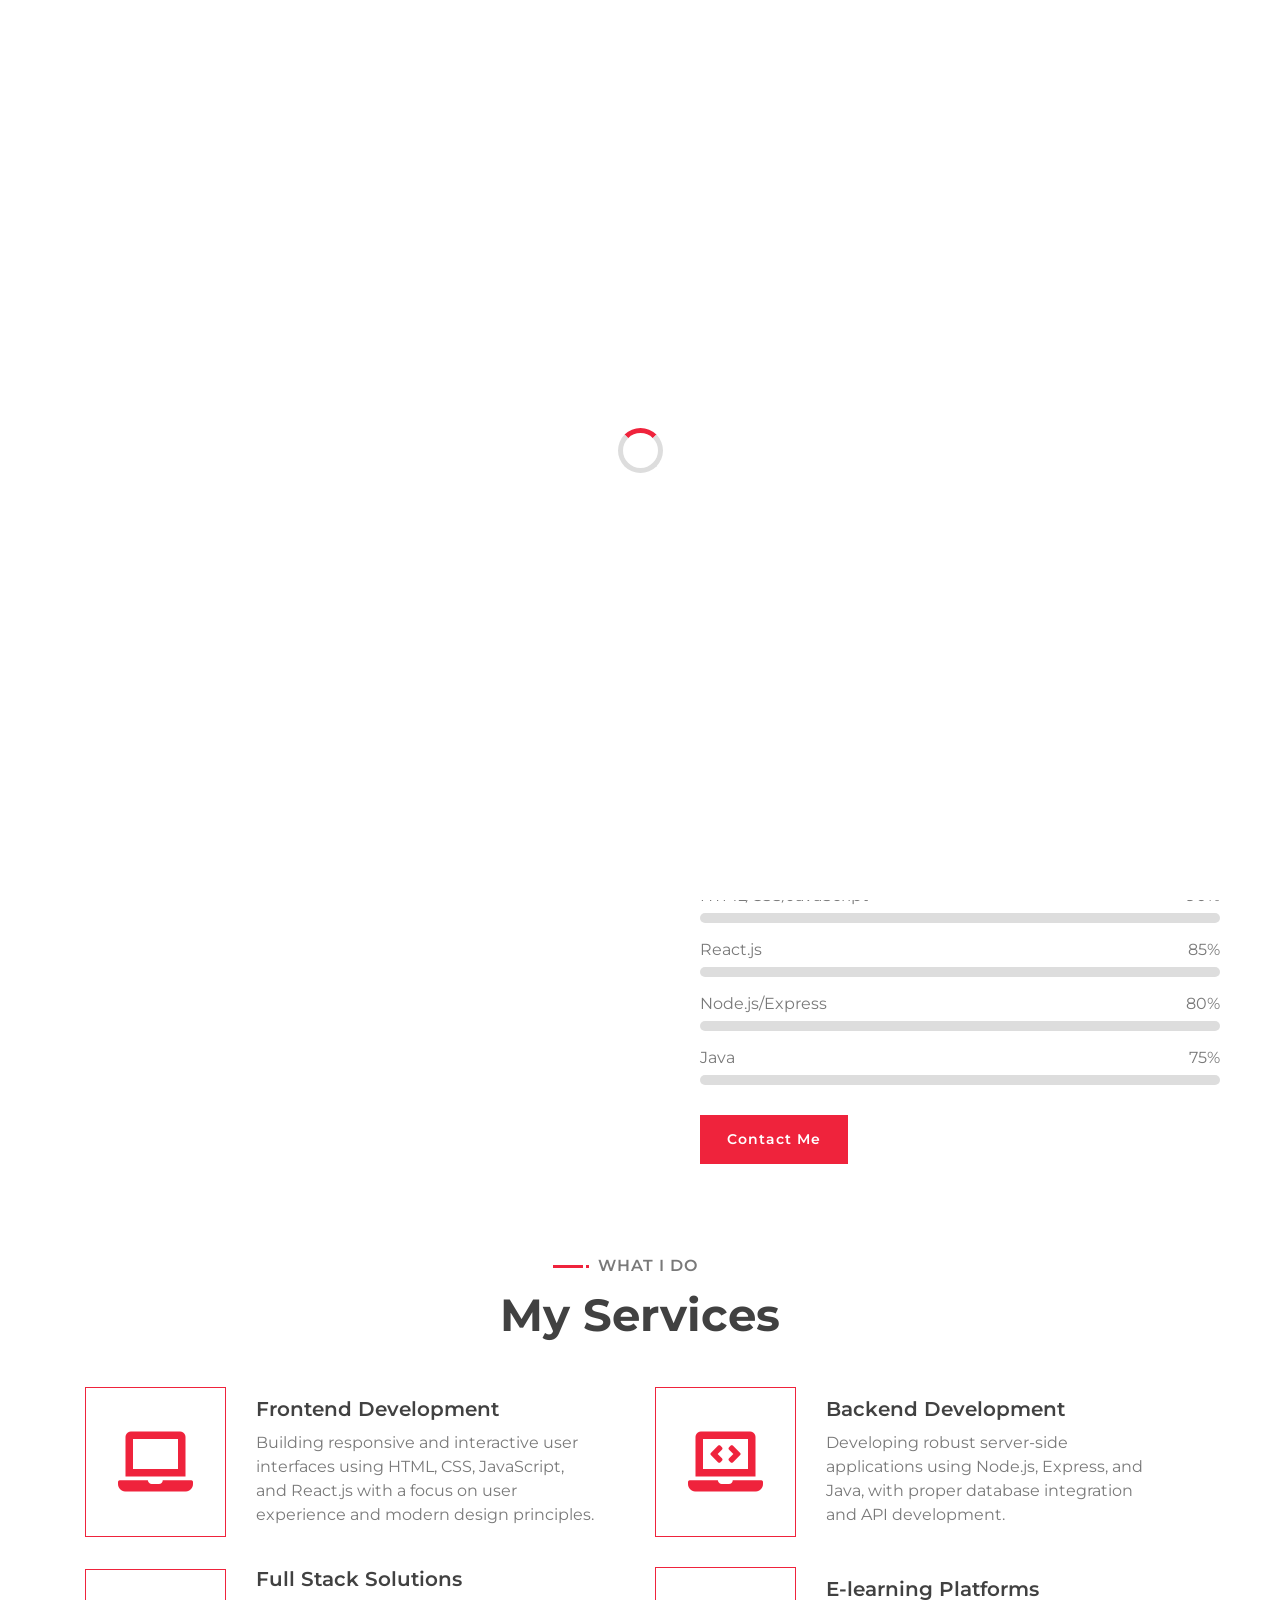
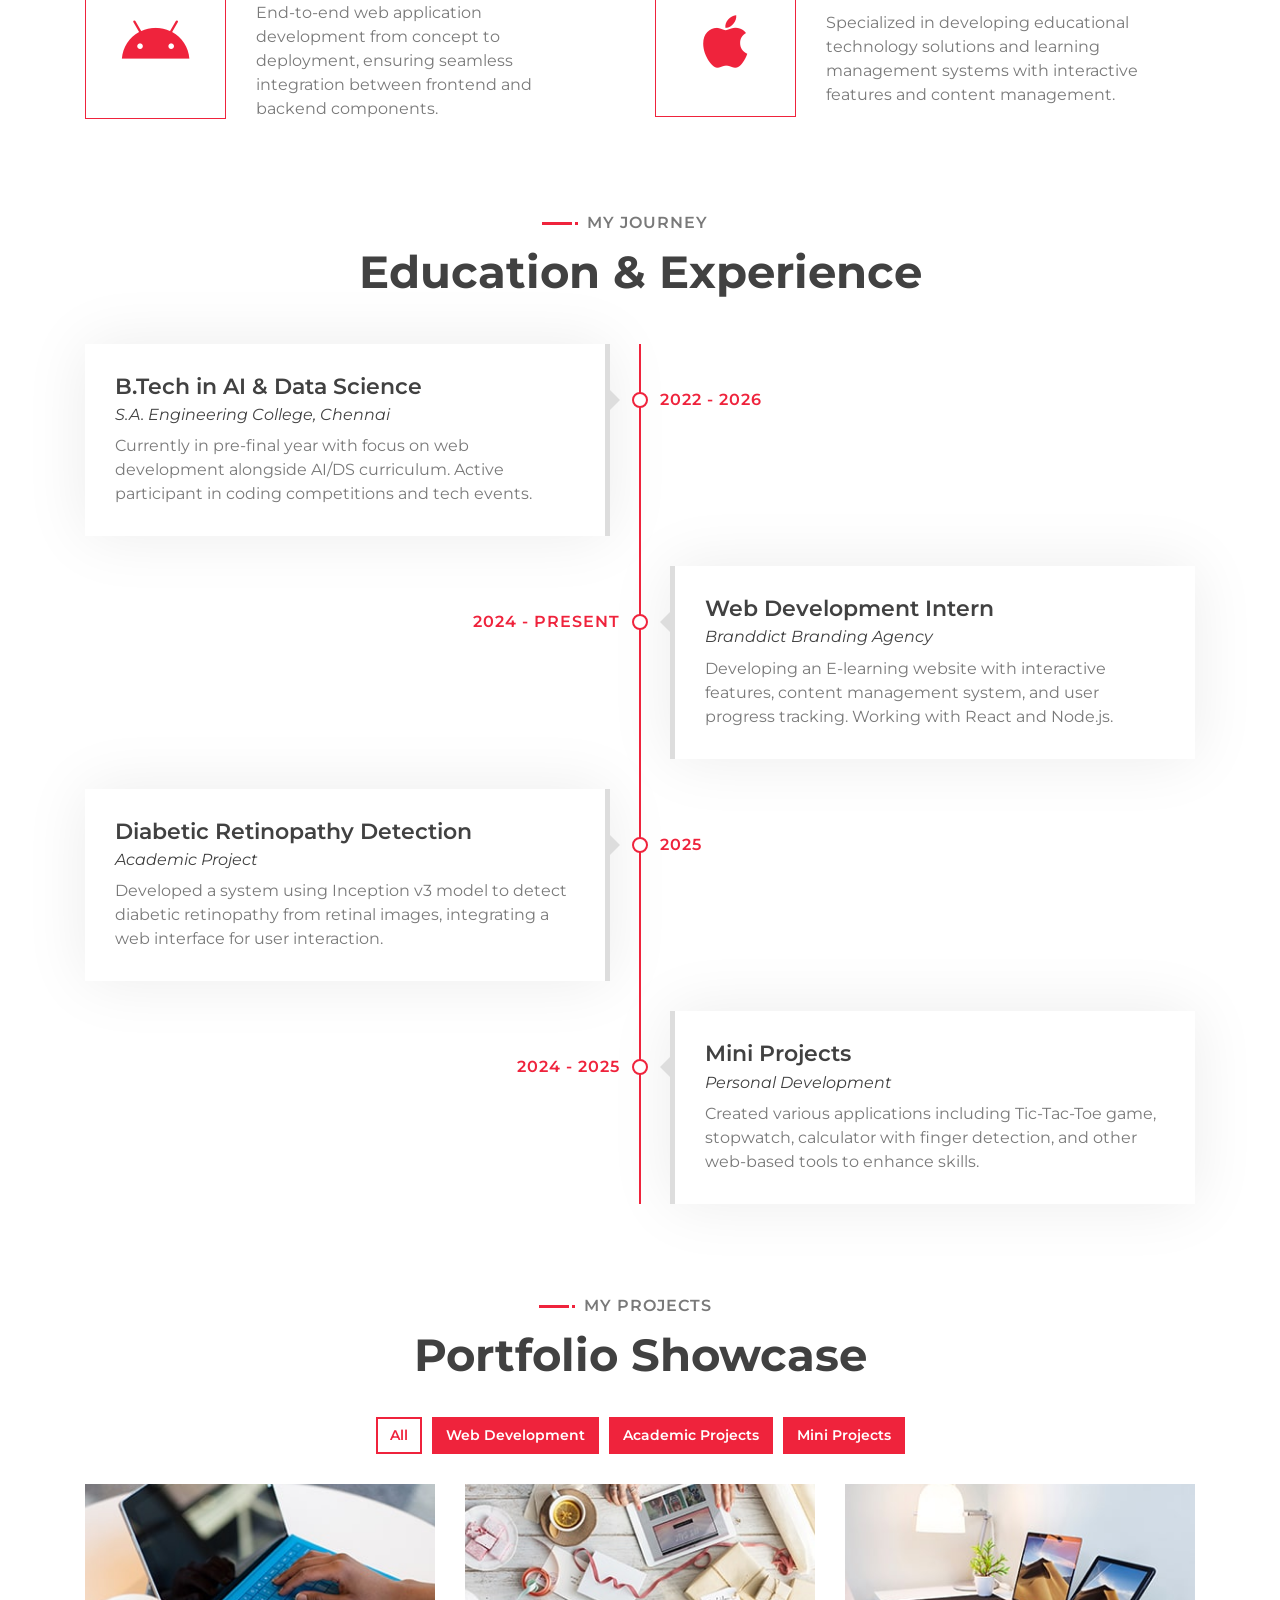
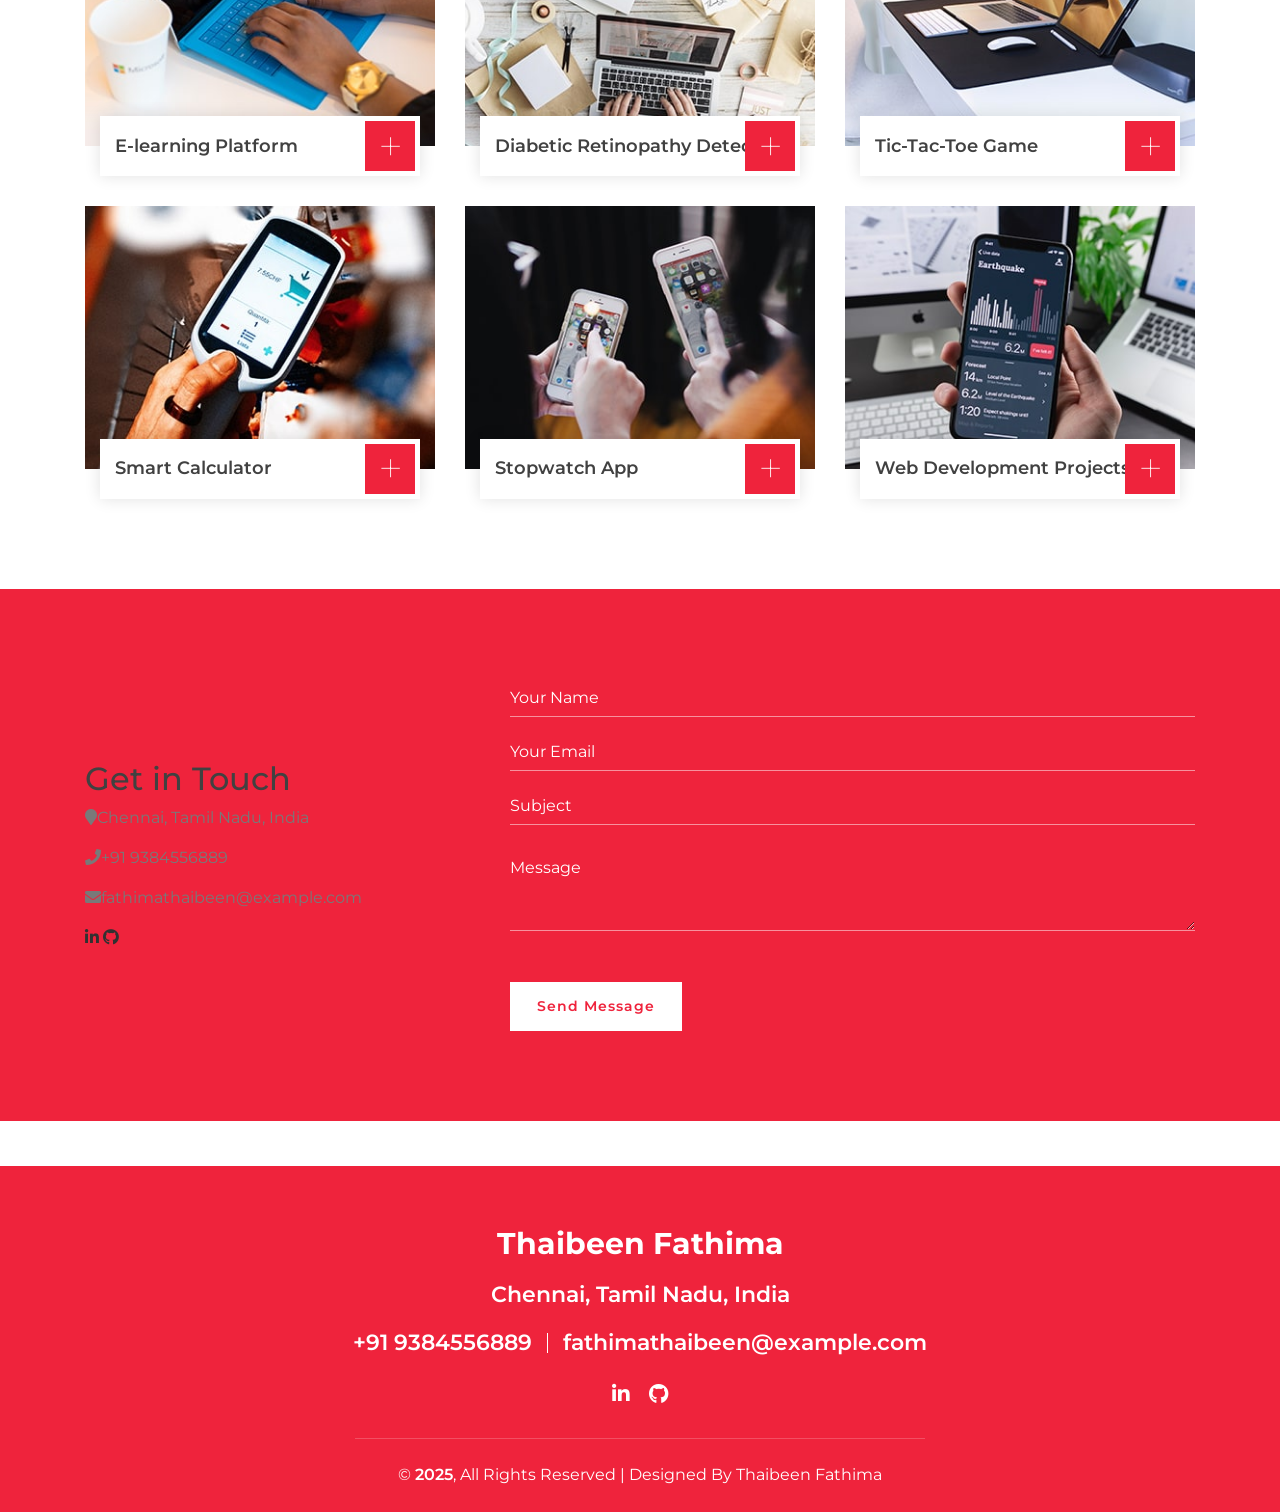
==== index.html @ bc176754 "Initial commit - add portfolio project" ====
<!DOCTYPE html>
<html lang="en">
    <head>
        <meta charset="utf-8">
        <title>Thaibeen Fathima - Portfolio</title>
        <meta content="width=device-width, initial-scale=1.0" name="viewport">
        <meta content="Portfolio of Thaibeen Fathima, Web Developer" name="keywords">
        <meta content="Portfolio website of Thaibeen Fathima, a skilled web developer specializing in frontend and backend development" name="description">

        <!-- Favicon -->
        <link href="img/favicon.ico" rel="icon">

        <!-- Google Font -->
        <link href="https://fonts.googleapis.com/css2?family=Montserrat:wght@300;400;500;600;700&display=swap" rel="stylesheet">

        <!-- CSS Libraries -->
        <link href="https://stackpath.bootstrapcdn.com/bootstrap/4.4.1/css/bootstrap.min.css" rel="stylesheet">
        <link href="https://cdnjs.cloudflare.com/ajax/libs/font-awesome/5.10.0/css/all.min.css" rel="stylesheet">
        <link href="lib/animate/animate.min.css" rel="stylesheet">
        <link href="lib/owlcarousel/assets/owl.carousel.min.css" rel="stylesheet">
        <link href="lib/lightbox/css/lightbox.min.css" rel="stylesheet">

        <!-- Template Stylesheet -->
        <link href="css/style.css" rel="stylesheet">
    </head>

    <body data-spy="scroll" data-target=".navbar" data-offset="51">
        <!-- Nav Bar Start -->
        <div class="navbar navbar-expand-lg bg-light navbar-light">
            <div class="container-fluid">
                <a href="index.html" class="navbar-brand">PORTFOLIO</a>
                <button type="button" class="navbar-toggler" data-toggle="collapse" data-target="#navbarCollapse">
                    <span class="navbar-toggler-icon"></span>
                </button>

                <div class="collapse navbar-collapse justify-content-between" id="navbarCollapse">
                    <div class="navbar-nav ml-auto">
                        <a href="#home" class="nav-item nav-link active">Home</a>
                        <a href="#about" class="nav-item nav-link">About</a>
                        <a href="#service" class="nav-item nav-link">Service</a>
                        <a href="#experience" class="nav-item nav-link">Experience</a>
                        <a href="#portfolio" class="nav-item nav-link">Portfolio</a>
                        <a href="#contact" class="nav-item nav-link">Contact</a>
                    </div>
                </div>
            </div>
        </div>
        <!-- Nav Bar End -->


        <!-- Hero Start -->
        <div class="hero" id="home">
            <div class="container-fluid">
                <div class="row align-items-center justify-content-center">
                    <div class="col-sm-12 col-md-8">
                        <div class="hero-content">
                            <div class="hero-text">
                                <p>I'm</p>
                                <h1>Thaibeen Fathima</h1>
                                <h2></h2>
                                <div class="typed-text">Web Developer, Frontend Developer, Backend Developer, Full Stack Developer</div>
                            </div>
                            <div class="hero-btn">
                                <a class="btn" href="#contact">Hire Me</a>
                                <a class="btn" href="#contact">Contact Me</a>
                            </div>
                        </div>
                    </div>
                </div>
            </div>
        </div>
        <!-- Hero End -->


        <!-- About Start -->
        <div class="about wow fadeInUp" data-wow-delay="0.1s" id="about">
            <div class="container-fluid">
                <div class="row align-items-center">
                    <div class="col-lg-6">
                        <div class="about-img">
                            <img src="img/about.jpg" alt="About Image">
                        </div>
                    </div>
                    <div class="col-lg-6">
                        <div class="about-content">
                            <div class="section-header text-left">
                                <p>Learn About Me</p>
                                <h2>Pre-Final Year Student & Web Developer</h2>
                            </div>
                            <div class="about-text">
                                <p>
                                    I'm Thaibeen Fathima, a passionate web developer currently pursuing my B.Tech in Artificial Intelligence and Data Science at S.A. Engineering College (2022-2026 batch). With a creative mindset and strong technical skills, I specialize in building responsive and user-friendly web applications.
                                </p>
                                <p>
                                    Currently, I'm developing an E-learning platform for Branddict Branding Agency as part of my internship. I thrive in IT environments and am actively seeking internship and permanent roles where I can apply my skills and continue growing as a developer.
                                </p>
                            </div>
                            <div class="skills">
                                <div class="skill-name">
                                    <p>HTML/CSS/JavaScript</p><p>90%</p>
                                </div>
                                <div class="progress">
                                    <div class="progress-bar" role="progressbar" aria-valuenow="90" aria-valuemin="0" aria-valuemax="100"></div>
                                </div>
                                <div class="skill-name">
                                    <p>React.js</p><p>85%</p>
                                </div>
                                <div class="progress">
                                    <div class="progress-bar" role="progressbar" aria-valuenow="85" aria-valuemin="0" aria-valuemax="100"></div>
                                </div>
                                <div class="skill-name">
                                    <p>Node.js/Express</p><p>80%</p>
                                </div>
                                <div class="progress">
                                    <div class="progress-bar" role="progressbar" aria-valuenow="80" aria-valuemin="0" aria-valuemax="100"></div>
                                </div>
                                <div class="skill-name">
                                    <p>Java</p><p>75%</p>
                                </div>
                                <div class="progress">
                                    <div class="progress-bar" role="progressbar" aria-valuenow="75" aria-valuemin="0" aria-valuemax="100"></div>
                                </div>
                            </div>
                            <a class="btn" href="#contact">Contact Me</a>
                        </div>
                    </div>
                </div>
            </div>
        </div>
        <!-- About End -->
        
        
        <!-- Service Start -->
        <div class="service" id="service">
            <div class="container">
                <div class="section-header text-center wow zoomIn" data-wow-delay="0.1s">
                    <p>What I Do</p>
                    <h2>My Services</h2>
                </div>
                <div class="row">
                    <div class="col-lg-6 wow fadeInUp" data-wow-delay="0.0s">
                        <div class="service-item">
                            <div class="service-icon">
                                <i class="fa fa-laptop"></i>
                            </div>
                            <div class="service-text">
                                <h3>Frontend Development</h3>
                                <p>
                                    Building responsive and interactive user interfaces using HTML, CSS, JavaScript, and React.js with a focus on user experience and modern design principles.
                                </p>
                            </div>
                        </div>
                    </div>
                    <div class="col-lg-6 wow fadeInUp" data-wow-delay="0.2s">
                        <div class="service-item">
                            <div class="service-icon">
                                <i class="fa fa-laptop-code"></i>
                            </div>
                            <div class="service-text">
                                <h3>Backend Development</h3>
                                <p>
                                    Developing robust server-side applications using Node.js, Express, and Java, with proper database integration and API development.
                                </p>
                            </div>
                        </div>
                    </div>
                    <div class="col-lg-6 wow fadeInUp" data-wow-delay="0.4s">
                        <div class="service-item">
                            <div class="service-icon">
                                <i class="fab fa-android"></i>
                            </div>
                            <div class="service-text">
                                <h3>Full Stack Solutions</h3>
                                <p>
                                    End-to-end web application development from concept to deployment, ensuring seamless integration between frontend and backend components.
                                </p>
                            </div>
                        </div>
                    </div>
                    <div class="col-lg-6 wow fadeInUp" data-wow-delay="0.6s">
                        <div class="service-item">
                            <div class="service-icon">
                                <i class="fab fa-apple"></i>
                            </div>
                            <div class="service-text">
                                <h3>E-learning Platforms</h3>
                                <p>
                                    Specialized in developing educational technology solutions and learning management systems with interactive features and content management.
                                </p>
                            </div>
                        </div>
                    </div>
                </div>
            </div>
        </div>
        <!-- Service End -->
        
        <!-- Experience Start -->
        <div class="experience" id="experience">
            <div class="container">
                <div class="section-header text-center wow zoomIn" data-wow-delay="0.1s">
                    <p>My Journey</p>
                    <h2>Education & Experience</h2>
                </div>
                <div class="timeline">
                    <div class="timeline-item left wow fadeInUp" data-wow-delay="0.1s">
                        <div class="timeline-text">
                            <div class="timeline-date">2022 - 2026</div>
                            <h2>B.Tech in AI & Data Science</h2>
                            <h4>S.A. Engineering College, Chennai</h4>
                            <p>
                                Currently in pre-final year with focus on web development alongside AI/DS curriculum. Active participant in coding competitions and tech events.
                            </p>
                        </div>
                    </div>
                    <div class="timeline-item right wow fadeInUp" data-wow-delay="0.1s">
                        <div class="timeline-text">
                            <div class="timeline-date">2024 - Present</div>
                            <h2>Web Development Intern</h2>
                            <h4>Branddict Branding Agency</h4>
                            <p>
                                Developing an E-learning website with interactive features, content management system, and user progress tracking. Working with React and Node.js.
                            </p>
                        </div>
                    </div>
                    <div class="timeline-item left wow fadeInUp" data-wow-delay="0.1s">
                        <div class="timeline-text">
                            <div class="timeline-date">2025</div>
                            <h2>Diabetic Retinopathy Detection</h2>
                            <h4>Academic Project</h4>
                            <p>
                                Developed a system using Inception v3 model to detect diabetic retinopathy from retinal images, integrating a web interface for user interaction.
                            </p>
                        </div>
                    </div>
                    <div class="timeline-item right wow fadeInUp" data-wow-delay="0.1s">
                        <div class="timeline-text">
                            <div class="timeline-date">2024 - 2025</div>
                            <h2>Mini Projects</h2>
                            <h4>Personal Development</h4>
                            <p>
                                Created various applications including Tic-Tac-Toe game, stopwatch, calculator with finger detection, and other web-based tools to enhance skills.
                            </p>
                        </div>
                    </div>
                </div>
            </div>
        </div>
        <!-- Experience End -->

        <!-- Portfolio Start -->
        <div class="portfolio" id="portfolio">
            <div class="container">
                <div class="section-header text-center wow zoomIn" data-wow-delay="0.1s">
                    <p>My Projects</p>
                    <h2>Portfolio Showcase</h2>
                </div>
                <div class="row">
                    <div class="col-12">
                        <ul id="portfolio-filter">
                            <li data-filter="*" class="filter-active">All</li>
                            <li data-filter=".filter-1">Web Development</li>
                            <li data-filter=".filter-2">Academic Projects</li>
                            <li data-filter=".filter-3">Mini Projects</li>
                        </ul>
                    </div>
                </div>
                <div class="row portfolio-container">
                    <div class="col-lg-4 col-md-6 col-sm-12 portfolio-item filter-1 wow fadeInUp" data-wow-delay="0.0s">
                        <div class="portfolio-wrap">
                            <div class="portfolio-img">
                                <img src="img/portfolio-1.jpg" alt="E-learning Platform">
                            </div>
                            <div class="portfolio-text">
                                <h3>E-learning Platform</h3>
                                <a class="btn" href="img/portfolio-1.jpg" data-lightbox="portfolio">+</a>
                            </div>
                        </div>
                    </div>
                    <div class="col-lg-4 col-md-6 col-sm-12 portfolio-item filter-2 wow fadeInUp" data-wow-delay="0.2s">
                        <div class="portfolio-wrap">
                            <div class="portfolio-img">
                                <img src="img/portfolio-2.jpg" alt="Diabetic Retinopathy Detection">
                            </div>
                            <div class="portfolio-text">
                                <h3>Diabetic Retinopathy Detection</h3>
                                <a class="btn" href="img/portfolio-2.jpg" data-lightbox="portfolio">+</a>
                            </div>
                        </div>
                    </div>
                    <div class="col-lg-4 col-md-6 col-sm-12 portfolio-item filter-3 wow fadeInUp" data-wow-delay="0.4s">
                        <div class="portfolio-wrap">
                            <div class="portfolio-img">
                                <img src="img/portfolio-3.jpg" alt="Tic-Tac-Toe Game">
                            </div>
                            <div class="portfolio-text">
                                <h3>Tic-Tac-Toe Game</h3>
                                <a class="btn" href="img/portfolio-3.jpg" data-lightbox="portfolio">+</a>
                            </div>
                        </div>
                    </div>
                    <div class="col-lg-4 col-md-6 col-sm-12 portfolio-item filter-3 wow fadeInUp" data-wow-delay="0.6s">
                        <div class="portfolio-wrap">
                            <div class="portfolio-img">
                                <img src="img/portfolio-4.jpg" alt="Calculator with Finger Detection">
                            </div>
                            <div class="portfolio-text">
                                <h3>Smart Calculator</h3>
                                <a class="btn" href="img/portfolio-4.jpg" data-lightbox="portfolio">+</a>
                            </div>
                        </div>
                    </div>
                    <div class="col-lg-4 col-md-6 col-sm-12 portfolio-item filter-3 wow fadeInUp" data-wow-delay="0.8s">
                        <div class="portfolio-wrap">
                            <div class="portfolio-img">
                                <img src="img/portfolio-5.jpg" alt="Stopwatch Application">
                            </div>
                            <div class="portfolio-text">
                                <h3>Stopwatch App</h3>
                                <a class="btn" href="img/portfolio-5.jpg" data-lightbox="portfolio">+</a>
                            </div>
                        </div>
                    </div>
                    <div class="col-lg-4 col-md-6 col-sm-12 portfolio-item filter-1 wow fadeInUp" data-wow-delay="1s">
                        <div class="portfolio-wrap">
                            <div class="portfolio-img">
                                <img src="img/portfolio-6.jpg" alt="Web Development Projects">
                            </div>
                            <div class="portfolio-text">
                                <h3>Web Development Projects</h3>
                                <a class="btn" href="img/portfolio-6.jpg" data-lightbox="portfolio">+</a>
                            </div>
                        </div>
                    </div>
                </div>
            </div>
        </div>
        <!-- Portfolio End -->
        <!-- Contact Start -->
        <div class="contact wow fadeInUp" data-wow-delay="0.1s" id="contact">
            <div class="container-fluid">
                <div class="container">
                    <div class="row align-items-center">
                        <div class="col-md-4">
                            <div class="contact-info">
                                <h2>Get in Touch</h2>
                                <p><i class="fa fa-map-marker"></i>Chennai, Tamil Nadu, India</p>
                                <p><i class="fa fa-phone"></i>+91 9384556889</p>
                                <p><i class="fa fa-envelope"></i>fathimathaibeen@example.com</p>
                                <div class="social">
                                    <a href="https://www.linkedin.com/in/thaibeen-fathima-a15a72317/" target="_blank"><i class="fab fa-linkedin-in"></i></a>
                                    <a href="https://github.com/thaibeenfathima" target="_blank"><i class="fab fa-github"></i></a>
                                </div>
                            </div>
                        </div>
                        <div class="col-md-8">
                            <div class="contact-form">
                                <div id="success"></div>
                                <form name="sentMessage" id="contactForm" novalidate="novalidate">
                                    <div class="control-group">
                                        <input type="text" class="form-control" id="name" placeholder="Your Name" required="required" data-validation-required-message="Please enter your name" />
                                        <p class="help-block"></p>
                                    </div>
                                    <div class="control-group">
                                        <input type="email" class="form-control" id="email" placeholder="Your Email" required="required" data-validation-required-message="Please enter your email" />
                                        <p class="help-block"></p>
                                    </div>
                                    <div class="control-group">
                                        <input type="text" class="form-control" id="subject" placeholder="Subject" required="required" data-validation-required-message="Please enter a subject" />
                                        <p class="help-block"></p>
                                    </div>
                                    <div class="control-group">
                                        <textarea class="form-control" id="message" placeholder="Message" required="required" data-validation-required-message="Please enter your message"></textarea>
                                        <p class="help-block"></p>
                                    </div>
                                    <div>
                                        <button class="btn" type="submit" id="sendMessageButton">Send Message</button>
                                    </div>
                                </form>
                            </div>
                        </div>
                    </div>
                </div>
            </div>
        </div>
        <!-- Contact End -->


        <!-- Footer Start -->
        <div class="footer wow fadeIn" data-wow-delay="0.3s">
            <div class="container-fluid">
                <div class="container">
                    <div class="footer-info">
                        <h2>Thaibeen Fathima</h2>
                        <h3>Chennai, Tamil Nadu, India</h3>
                        <div class="footer-menu">
                            <p>+91 9384556889</p>
                            <p>fathimathaibeen@example.com</p>
                        </div>
                        <div class="footer-social">
                            <a href="https://www.linkedin.com/in/thaibeen-fathima-a15a72317/" target="_blank"><i class="fab fa-linkedin-in"></i></a>
                            <a href="https://github.com/thaibeenfathima" target="_blank"><i class="fab fa-github"></i></a>
                        </div>
                    </div>
                </div>
                <div class="container copyright">
                    <p>&copy; <a href="#">2025</a>, All Rights Reserved | Designed By Thaibeen Fathima</p>
                </div>
            </div>
        </div>
        <!-- Footer End -->
        
        
        <!-- Back to top button -->
        <a href="#" class="btn back-to-top"><i class="fa fa-chevron-up"></i></a>
        
        
        <!-- Pre Loader -->
        <div id="loader" class="show">
            <div class="loader"></div>
        </div>

        
        <!-- JavaScript Libraries -->
        <script src="https://code.jquery.com/jquery-3.4.1.min.js"></script>
        <script src="https://stackpath.bootstrapcdn.com/bootstrap/4.4.1/js/bootstrap.bundle.min.js"></script>
        <script src="lib/easing/easing.min.js"></script>
        <script src="lib/wow/wow.min.js"></script>
        <script src="lib/waypoints/waypoints.min.js"></script>
        <script src="lib/typed/typed.min.js"></script>
        <script src="lib/owlcarousel/owl.carousel.min.js"></script>
        <script src="lib/isotope/isotope.pkgd.min.js"></script>
        <script src="lib/lightbox/js/lightbox.min.js"></script>
        
        <!-- Contact Javascript File -->
        <script src="mail/jqBootstrapValidation.min.js"></script>
        <script src="mail/contact.js"></script>

        <!-- Template Javascript -->
        <script src="js/main.js"></script>
    </body>
</html>
---- css/style.css ----
/*******************************/
/********* General CSS *********/
/*******************************/
body {
    color: #797979;
    background: #ffffff;
    font-family: 'Montserrat', sans-serif;
}

h1,
h2, 
h3, 
h4,
h5, 
h6 {
    color: #414141;
}

a {
    color: #313131;
    transition: .3s;
}

a:hover,
a:active,
a:focus {
    color: #EF233C;
    outline: none;
    text-decoration: none;
}

.btn:focus,
.form-control:focus {
    box-shadow: none;
}

.container-fluid {
    max-width: 1366px;
}

.btn {
    padding: 12px 25px;
    font-size: 14px;
    font-weight: 600;
    letter-spacing: 1px;
    color: #ffffff;
    background: #EF233C;
    border: 2px solid transparent;
    border-radius: 0;
    box-shadow: inset 0 0 0 50px #EF233C;
    transition: ease-out 0.3s;
    -webkit-transition: ease-out 0.3s;
    -moz-transition: ease-out 0.3s;
}

.btn:hover {
    color: #EF233C;
    background: transparent;
    box-shadow: inset 0 0 0 0 #EF233C;
    border-color: #EF233C;
}

#loader {
    position: fixed;
    top: 0;
    right: 0;
    bottom: 0;
    left: 0;
    display: flex;
    align-items: center;
    justify-content: center;
    background: #ffffff;
    opacity: 0;
    visibility: hidden;
    -webkit-transition: opacity .3s ease-out, visibility 0s linear .3s;
    -o-transition: opacity .3s ease-out, visibility 0s linear .3s;
    transition: opacity .3s ease-out, visibility 0s linear .3s;
    z-index: 999;
}

#loader.show {
    -webkit-transition: opacity .6s ease-out, visibility 0s linear 0s;
    -o-transition: opacity .6s ease-out, visibility 0s linear 0s;
    transition: opacity .6s ease-out, visibility 0s linear 0s;
    visibility: visible;
    opacity: 1;
}

#loader .loader {
    position: relative;
    width: 45px;
    height: 45px;
    border: 5px solid #dddddd;
    border-top: 5px solid #EF233C;
    border-radius: 50%;
    -webkit-animation: spin 2s linear infinite;
    animation: spin 2s linear infinite;
}

@-webkit-keyframes spin {
    0% { -webkit-transform: rotate(0deg); }
    100% { -webkit-transform: rotate(360deg); }
}

@keyframes spin {
    0% { transform: rotate(0deg); }
    100% { transform: rotate(360deg); }
}

.back-to-top {
    position: fixed;
    display: none;
    width: 44px;
    height: 44px;
    padding: 8px 0;
    text-align: center;
    line-height: 1;
    font-size: 22px;
    right: 15px;
    bottom: 15px;
    z-index: 9;
}

.back-to-top i {
    color: #ffffff;
}

.back-to-top:hover i {
    color: #414141;
}


/**********************************/
/*********** Nav Bar CSS **********/
/**********************************/
.navbar {
    position: relative;
    transition: .5s;
    z-index: 999;
}

.navbar.nav-sticky {
    position: fixed;
    top: 0;
    width: 100%;
    box-shadow: 0 2px 5px rgba(0, 0, 0, .3);
}

.navbar .navbar-brand {
    margin: 0;
    font-size: 45px;
    line-height: 0px;
    font-weight: 700;
    letter-spacing: 2px;
    transition: .5s;
    
}

.navbar .navbar-brand img {
    max-width: 100%;
    max-height: 40px;
}

.navbar .dropdown-menu {
    margin-top: 0;
    border: 0;
    border-radius: 0;
    background: #f8f9fa;
}

@media (min-width: 992px) {
    .navbar {
        position: absolute;
        width: 100%;
        padding: 30px 60px;
        background: transparent !important;
        border-bottom: 1px dashed rgba(256, 256, 256, .2);
        z-index: 9;
    }
    
    .navbar.nav-sticky {
        padding: 10px 60px;
        background: #ffffff !important;
    }
    
    .navbar .navbar-brand {
        color: #ffffff;
    }
    
    .navbar.nav-sticky .navbar-brand {
        color: #EF233C;
    }

    .navbar-light .navbar-nav .nav-link,
    .navbar-light .navbar-nav .nav-link:focus {
        padding: 10px 10px 8px 10px;
        color: #ffffff;
        font-size: 15px;
        font-weight: 500;
    }
    
    .navbar-light.nav-sticky .navbar-nav .nav-link,
    .navbar-light.nav-sticky .navbar-nav .nav-link:focus {
        color: #414141;
    }

    .navbar-light .navbar-nav .nav-link:hover,
    .navbar-light .navbar-nav .nav-link.active {
        color: #111111;
    }
    
    .navbar-light.nav-sticky .navbar-nav .nav-link:hover,
    .navbar-light.nav-sticky .navbar-nav .nav-link.active {
        color: #EF233C;
    }
}

@media (max-width: 991.98px) {   
    .navbar {
        padding: 15px;
        background: #ffffff !important;
    }
    
    .navbar .navbar-brand {
        color: #EF233C;
    }
    
    .navbar .navbar-nav {
        margin-top: 15px;
    }
    
    .navbar a.nav-link {
        padding: 5px;
    }
    
    .navbar .dropdown-menu {
        box-shadow: none;
    }
}


/*******************************/
/********** Hero CSS ***********/
/*******************************/
.hero {
    position: relative;
    width: 100%;
    margin-bottom: 45px;
    padding: 120px 0 0 0;
    overflow: hidden;
    background: linear-gradient(rgba(239, 35, 60, .95), rgba(239, 35, 60, .95)), url(../img/hero-bg.jpg);
    background-position: center;
    background-repeat: no-repeat;
    background-size: cover;
}

.hero .container-fluid {
    padding: 0;
}

.hero .hero-image {
    position: relative;
    text-align: right;
    padding-right: 75px;
}

.hero .hero-image img {
    max-width: 80%;
    max-height: 80%;
}

.hero .hero-content {
    position: relative;
    padding-left: 75px;
    display: flex;
    align-items: flex-start;
    justify-content: center;
    flex-direction: column;
}

.hero .hero-text p {
    color: #ffffff;
    font-size: 25px;
    font-weight: 600;
    margin-bottom: 15px;
}

.hero .hero-text h1 {
    color: #ffffff;
    font-size: 60px;
    font-weight: 700;
    letter-spacing: 3px;
    margin-bottom: 15px;
}

.hero .hero-text h2 {
    display: inline-block;
    margin: 0;
    height: 35px;
    color: #ffffff;
    font-size: 35px;
    font-weight: 600;
}

.hero .hero-text .typed-text {
    display: none;
}

.hero .hero-text .typed-cursor {
    font-size: 35px;
    font-weight: 300;
    color: #ffffff;
}

.hero .hero-btn .btn {
    margin-top: 35px;
    color: #EF233C;
    background: #ffffff;
    box-shadow: inset 0 0 0 50px #ffffff;
}

.hero .hero-btn .btn:hover {
    color: #ffffff;
    background: transparent;
    box-shadow: inset 0 0 0 0 #ffffff;
    border-color: #ffffff;
}

.hero .hero-btn .btn:first-child {
    margin-right: 10px;
}

@media (max-width: 991.98px) {
    .hero {
        padding-top: 60px;
    }
    
    .hero .hero-content {
        padding: 0 15px;
    }
    
    .hero .hero-text p {
        font-size: 20px;
    }
    
    .hero .hero-text h1 {
        font-size: 45px;
    }
    
    .hero .hero-text h2 {
        font-size: 25px;
        height: 25px;
    }
    
    .hero .hero-btn .btn {
        padding: 12px 30px;
        letter-spacing: 1px;
    }
}

@media (max-width: 767.98px) {
    .hero {
        padding-top: 60px;
        padding-bottom: 60px;
    }
    
    .hero,
    .hero .hero-text,
    .hero .hero-btn {
        width: 100%;
        text-align: center;
    }
    
    .hero .hero-text p {
        font-size: 18px;
    }
    
    .hero .hero-text h1 {
        font-size: 35px;
    }
    
    .hero .hero-text h2 {
        font-size: 22px;
        height: 22px;
    }
    
    .hero .hero-btn .btn {
        padding: 10px 15px;
        letter-spacing: 1px;
    }
}

@media (max-width: 575.98px) {
    .hero .hero-text p {
        font-size: 16px;
    }
    
    .hero .hero-text h1 {
        font-size: 30px;
    }
    
    .hero .hero-text h2 {
        font-size: 18px;
        height: 18px;
    }
    
    .hero .hero-btn .btn {
        padding: 8px 10px;
        letter-spacing: 0;
    }
}


/*******************************/
/******* Section Header ********/
/*******************************/
.section-header {
    position: relative;
    margin-bottom: 45px;
}

.section-header p {
    display: inline-block;
    margin: 0 30px;
    margin-bottom: 10px;
    padding-left: 15px;
    position: relative;
    font-size: 16px;
    font-weight: 600;
    letter-spacing: 1px;
    text-transform: uppercase;
    background: #ffffff;
}

.section-header p::before {
    position: absolute;
    content: "";
    height: 3px;
    top: 11px;
    right: 0;
    left: -30px;
    background: #EF233C;
    z-index: -1;
}

.section-header p::after {
    position: absolute;
    content: "";
    width: 3px;
    height: 3px;
    top: 11px;
    left: 3px;
    background: #EF233C;
    z-index: 1;
}

.section-header h2 {
    margin: 0;
    position: relative;
    font-size: 45px;
    font-weight: 700;
}

@media (max-width: 767.98px) {
    .section-header h2 {
        font-size: 30px;
    }
}


/*******************************/
/********** About CSS **********/
/*******************************/
.about {
    position: relative;
    width: 100%;
    margin: -45px 0 45px 0;
}

.about .col-lg-6 {
    padding: 0;
}

.about .section-header {
    margin-bottom: 30px;
}

.about .about-img {
    position: relative;
    height: 100%;
}

.about .about-img img {
    position: relative;
    width: 100%;
    height: 100%;
    object-fit: cover;
}

.about .about-content {
    padding: 0 60px;
}

.about .about-text p {
    font-size: 16px;
}

.about .skills {
    margin-bottom: 30px;
}

.about .skill-name {
    margin-top: 15px;
}

.about .skill-name p {
    display: inline-block;
    margin-bottom: 5px;
    font-size: 16px;
    font-weight: 400;
}

.about .skill-name p:last-child {
    float: right;
}

.about .progress {
    height: 10px;
    border-radius: 10px;
    background: #dddddd;
}

.about .progress .progress-bar {
    width: 0px;
    background: #EF233C;
    border-radius: 10px;
    transition: 2s;
}

.about .about-text a.btn {
    margin-top: 15px;
}

@media (max-width: 991.98px) {
    .about .about-content {
        padding: 45px 15px 0 15px;
    }
}


/*******************************/
/******* Experience CSS ********/
/*******************************/
.experience {
    position: relative;
    padding: 45px 0 15px 0;
}

.experience .timeline {
    position: relative;
    width: 100%;
}

.experience .timeline::after {
    content: '';
    position: absolute;
    width: 2px;
    background: #EF233C;
    top: 0;
    bottom: 0;
    left: 50%;
    margin-left: -1px;
}

.experience .timeline .timeline-item {
    position: relative;
    background: inherit;
    width: 50%;
    margin-bottom: 30px;
}

.experience .timeline .timeline-item.left {
    left: 0;
    padding-right: 30px;
}

.experience .timeline .timeline-item.right {
    left: 50%;
    padding-left: 30px;
}

.experience .timeline .timeline-item::after {
    content: '';
    position: absolute;
    width: 16px;
    height: 16px;
    top: 48px;
    right: -8px;
    background: #ffffff;
    border: 2px solid #EF233C;
    border-radius: 16px;
    z-index: 1;
}

.experience .timeline .timeline-item.right::after {
    left: -8px;
}

.experience .timeline .timeline-item::before {
  content: '';
  position: absolute;
  width: 0;
  height: 0;
  top: 46px;
  right: 10px;
  z-index: 1;
  border: 10px solid;
  border-color: transparent transparent transparent #dddddd;
}

.experience .timeline .timeline-item.right::before {
  left: 10px;
  border-color: transparent #dddddd transparent transparent;
}

.experience .timeline .timeline-date {
    position: absolute;
    width: 100%;
    top: 44px;
    font-size: 16px;
    font-weight: 600;
    color: #EF233C;
    text-transform: uppercase;
    letter-spacing: 1px;
    z-index: 1;
}

.experience .timeline .timeline-item.left .timeline-date {
    text-align: left;
    left: calc(100% + 55px);
}

.experience .timeline .timeline-item.right .timeline-date {
    text-align: right;
    right: calc(100% + 55px);
}

.experience .timeline .timeline-text {
    padding: 30px;
    background: #ffffff;
    position: relative;
    border-right: 5px solid #dddddd;
    box-shadow: 0 0 60px rgba(0, 0, 0, .08);
}

.experience .timeline .timeline-item.right .timeline-text {
    border-right: none;
    border-left: 5px solid #dddddd;
}

.experience .timeline .timeline-text h2 {
    margin: 0 0 5px 0;
    font-size: 22px;
    font-weight: 600;
}

.experience .timeline .timeline-text h4 {
    margin: 0 0 10px 0;
    font-size: 16px;
    font-style: italic;
    font-weight: 400;
}

.experience .timeline .timeline-text p {
    margin: 0;
    font-size: 16px;
}

@media (max-width: 767.98px) {
    .experience .timeline::after {
        left: 8px;
    }

    .experience .timeline .timeline-item {
        width: 100%;
        padding-left: 38px;
    }
    
    .experience .timeline .timeline-item.left {
        padding-right: 0;
    }
    
    .experience .timeline .timeline-item.right {
        left: 0%;
        padding-left: 38px;
    }

    .experience .timeline .timeline-item.left::after, 
    .experience .timeline .timeline-item.right::after {
        left: 0;
    }
    
    .experience .timeline .timeline-item.left::before,
    .experience .timeline .timeline-item.right::before {
        left: 18px;
        border-color: transparent #dddddd transparent transparent;
    }
    
    .experience .timeline .timeline-item.left .timeline-date,
    .experience .timeline .timeline-item.right .timeline-date {
        position: relative;
        top: 0;
        right: auto;
        left: 0;
        text-align: left;
        margin-bottom: 10px;
    }
    
    .experience .timeline .timeline-item.left .timeline-text,
    .experience .timeline .timeline-item.right .timeline-text {
        border-right: none;
        border-left: 5px solid #dddddd;
    }
}


/*******************************/
/********* Service CSS *********/
/*******************************/
.service {
    position: relative;
    width: 100%;
    padding: 45px 0 15px 0;
}

.service .service-item {
    position: relative;
    margin-bottom: 30px;
    display: flex;
    align-items: center;
    box-shadow: inset 0 0 0 0 transparent;
    transition: ease-out 0.5s;
}

.service .service-item:hover {
    box-shadow: inset 800px 0 0 0 #EF233C;
}

.service .service-icon {
    position: relative;
    width: 150px;
    min-height: 150px;
    display: flex;
    align-items: center;
    justify-content: center;
    border: 1px solid #EF233C;
    background: #ffffff;
}

.service .service-icon i {
    position: relative;
    font-size: 60px;
    color: #EF233C;
    transition: .3s;
}

.service .service-item:hover i {
    font-size: 75px;
}

.service .service-text {
    position: relative;
    width: calc(100% - 120px);
    padding: 0 30px;
}

.service .service-text h3 {
    margin-bottom: 10px;
    font-size: 20px;
    font-weight: 600;
    transition: 1s;
}

.service .service-text p {
    margin: 0;
    font-size: 16px;
    transition: 1s;
}

.service .service-item:hover .service-text h3,
.service .service-item:hover .service-text p {
    color: #ffffff;
}

@media (max-width: 575.98px) {
    .service .service-text h3 {
        font-size: 16px;
        margin-bottom: 5px;
    }
    
    .service .service-text p {
        font-size: 14px;
    }
}


/*******************************/
/******** Portfolio CSS ********/
/*******************************/
.portfolio {
    position: relative;
    padding: 45px 0 15px 0;
}

.portfolio #portfolio-filter {
    padding: 0;
    margin: -15px 0 25px 0;
    list-style: none;
    font-size: 0;
    text-align: center;
}

.portfolio #portfolio-filter li {
    cursor: pointer;
    display: inline-block;
    margin: 5px;
    padding: 6px 12px;
    font-size: 14px;
    font-weight: 600;
    color: #ffffff;
    background: #EF233C;
    border: 2px solid transparent;
    border-radius: 0;
    box-shadow: inset 0 0 0 50px #EF233C;
    transition: ease-out 0.3s;
    -webkit-transition: ease-out 0.3s;
    -moz-transition: ease-out 0.3s;
}

.portfolio #portfolio-filter li:hover,
.portfolio #portfolio-filter li.filter-active {
    color: #EF233C;
    background: transparent;
    box-shadow: inset 0 0 0 0 #EF233C;
    border-color: #EF233C;
}

.portfolio .portfolio-item {
    position: relative;
}

.portfolio .portfolio-wrap {
    position: relative;
    width: 100%;
}

.portfolio .portfolio-img {
    position: relative;
    overflow: hidden;
}

.portfolio .portfolio-img img {
    position: relative;
    width: 100%; 
    height: 100%; 
    object-fit: cover;
    transform: scale(1.1);
    transition: .5s;
}

.portfolio .portfolio-item:hover img {
    margin-left: 15px;
}

.portfolio .portfolio-text {
    position: relative;
    height: 60px;
    width: calc(100% - 30px);
    margin: -30px 15px 30px 15px;
    display: flex;
    align-items: center;
    background: #ffffff;
    box-shadow: 0 0 15px rgba(0, 0, 0, .12);
}

.portfolio .portfolio-text h3 {
    width: calc(100% - 70px);
    font-size: 18px;
    font-weight: 600;
    margin: 0 0 0 15px;
    white-space: nowrap;
    overflow: hidden;
}

.portfolio .portfolio-text a.btn {
    width: 50px;
    height: 50px;
    padding: 0 0 2px 1px;
    display: flex;
    align-items: center;
    justify-content: center;
    font-size: 45px;
    font-weight: 100;
}

.portfolio .portfolio-item:hover a.btn {
    color: #EF233C;
    background: transparent;
    box-shadow: inset 0 0 0 0 #EF233C;
    border-color: #EF233C;
}


/*******************************/
/********* Banner CSS **********/
/*******************************/
.banner {
    position: relative;
    width: 100%;
    margin: 45px 0;
    padding: 90px 0;
    background: #EF233C;
}

.banner .container {
    max-width: 750px;
    text-align: center;
}

.banner .section-header {
    margin-bottom: 20px;
}

.banner .section-header p {
    color: #414141;
    background: transparent;
}

.banner .section-header p::after {
    display: none;
}

.banner .section-header h2 {
    color: #ffffff;
}

.banner .section-header h2 span {
    color: #414141;
    font-size: 50px;
}

.banner .banner-text p {
    font-size: 18px;
    color: #ffffff;
}

.banner .banner-text .btn {
    margin-top: 15px;
    color: #EF233C;
    background: #ffffff;
    box-shadow: inset 0 0 0 50px #ffffff;
}

.banner .banner-text .btn:hover {
    color: #ffffff;
    background: transparent;
    box-shadow: inset 0 0 0 0 #ffffff;
    border-color: #ffffff;
}


/*******************************/
/********* Pricing CSS *********/
/*******************************/
.price {
    position: relative;
    width: 100%;
    padding: 45px 0 15px 0;
}

.price .row {
    padding: 0 15px;
}

.price .col-md-4 {
    padding: 0;
}

.price .price-item {
    position: relative;
    margin-bottom: 30px;
    background: #ffffff;
}

.price .featured-item {
    box-shadow: 0 0 30px rgba(0, 0, 0, .2);
    z-index: 1;
}

.price .price-header,
.price .price-body,
.price .price-footer {
    position: relative;
    text-align: center;
}

.price .price-header {
    padding: 45px 0 30px 0;
    color: #414141;
}

.price .price-item.featured-item .price-header {
    color: #EF233C;
}

.price .price-title h2 {
    font-size: 25px;
    font-weight: 400;
    text-transform: uppercase;
}

.price .price-prices h2 {
    font-size: 45px;
    font-weight: 700;
    margin-left: 10px;
}

.price .price-prices h2 small {
    position: absolute;
    font-size: 18px;
    font-weight: 400;
    margin-top: 9px;
    margin-left: -12px;
}

.price .price-prices h2 span {
    margin-left: 1px;
    font-size: 18px;
    font-weight: 400;
}

.price .price-item.featured-item h2 {
    color: #EF233C;
}

.price .price-body {
    padding: 0 0 20px 0;
}

.price .price-description ul {
    margin: 0;
    padding: 0;
    list-style: none;
}

.price .price-description ul li {
    padding: 0 0 20px 0;
}

.price .price-item .price-action {
    padding-bottom: 45px;
}

.price .price-item .price-action .btn {
    color: #ffffff;
    background: #414141;
    box-shadow: inset 0 0 0 50px #414141;
}

.price .price-item .price-action .btn:hover {
    color: #414141;
    background: transparent;
    box-shadow: inset 0 0 0 0 #414141;
    border-color: #414141;
}

.price .price-item.featured-item .price-action .btn {
    color: #ffffff;
    background: #EF233C;
    box-shadow: inset 0 0 0 50px #EF233C;
}

.price .price-item.featured-item .price-action .btn:hover {
    color: #EF233C;
    background: transparent;
    box-shadow: inset 0 0 0 0 #EF233C;
    border-color: #EF233C;
}


/*******************************/
/*********** Team CSS **********/
/*******************************/
.team {
    position: relative;
    width: 100%;
    padding: 45px 0 15px 0;
}

.team .team-item {
    position: relative;
    background: #ffffff;
    margin-bottom: 30px;
    display: flex;
    align-items: center;
    justify-content: flex-start;
    box-shadow: inset 0 0 0 0 transparent;
    transition: ease-out 0.5s;
}

.team .team-img {
    position: relative;
    width: 50%;
    overflow: hidden;
}

.team .team-img img {
    position: relative;
    width: 100%;
    transition: .5s;
}

.team .team-text {
    position: relative;
    width: 50%;
    padding: 0 30px;
}

.team .team-text h2 {
    color: #EF233C;
    font-size: 18px;
    font-weight: 600;
    margin-bottom: 5px;
    transition: 1s;
}

.team .team-text h4 {
    font-size: 14px;
    font-weight: 600;
    margin-bottom: 15px;
    transition: 1s;
}

.team .team-text p {
    margin-bottom: 20px;
    transition: 1s;
}

.team .team-social {
    position: relative;
    display: flex;
    align-items: center;
    justify-content: flex-start;
}

.team .team-social a.btn {
    width: 35px;
    height: 35px;
    padding: 0;
    display: flex;
    align-items: center;
    justify-content: center;
    font-size: 14px;
    font-weight: normal;
    margin-right: 5px;
}

.team .team-item:hover {
    box-shadow: inset 800px 0 0 0 #EF233C;
}

.team .team-item:hover .team-img img {
    transform: scale(1.2);
}

.team .team-item:hover .team-text h2,
.team .team-item:hover .team-text h4,
.team .team-item:hover .team-text p {
    color: #ffffff;
}

.team .team-item:hover .team-social a.btn {
    background: #ffffff;
}

.team .team-item:hover .team-social a.btn:hover {
    border-color: #ffffff;
}

@media(max-width: 575.98px) {
    .team .team-text {
        padding: 0 15px;
    }
    
    .team .team-text h2 {
        font-size: 16px;
        margin-bottom: 0;
    }

    .team .team-text h4 {
        margin-bottom: 5px;
    }

    .team .team-text p {
        font-size: 14px;
        line-height: 18px;
        margin-bottom: 10px;
    }
}


/*******************************/
/******* Testimonial CSS *******/
/*******************************/
.testimonial {
    position: relative;
    margin: 45px 0;
    padding: 90px 0;
    background: #EF233C;
}

.testimonial .container {
    max-width: 900px;
}

.testimonial .testimonial-icon {
    margin-bottom: 45px;
    text-align: center;
}

.testimonial .testimonial-icon i {
    font-size: 60px;
    color: rgba(256, 256, 256, .5);
}

.testimonial .testimonial-item {
    position: relative;
    margin: 0 15px;
    text-align: center;
}

.testimonial .testimonial-img {
    position: relative;
    margin-bottom: 15px;
    z-index: 1;
}

.testimonial .testimonial-item img {
    margin: 0 auto;
    width: 120px;
    padding: 10px;
    border: 5px dotted #ffffff;
    border-radius: 100px;
}

.testimonial .testimonial-text {
    position: relative;
    margin-top: -70px;
    padding: 65px 35px 30px 35px;
    text-align: center;
    background: #ffffff;
    border-radius: 500px;
}

.testimonial .testimonial-item p {
    font-size: 18px;
    font-style: italic;
}

.testimonial .testimonial-text h3 {
    color: #EF233C;
    font-size: 18px;
    font-weight: 600;
    margin-bottom: 10px;
}

.testimonial .testimonial-text h4 {
    color: #666666;
    font-size: 14px;
    margin-bottom: 0;
}

.testimonial .owl-dots {
    margin-top: 15px;
    text-align: center;
}

.testimonial .owl-dot {
    display: inline-block;
    margin: 0 5px;
    width: 12px;
    height: 12px;
    border-radius: 50%;
    background: rgba(256, 256, 256, .5);
}

.testimonial .owl-dot.active {
    background: #ffffff;
}


/*******************************/
/********* Contact CSS *********/
/*******************************/
.contact {
    position: relative;
    width: 100%;
    margin: 45px 0;
    background: #EF233C;
}

.contact .container-fluid {
    background: url(../img/contact.jpg) left center no-repeat;
    background-size: contain;
}

.contact .contact-form {
    position: relative;
    padding: 90px 0 90px 45px;
    background: #EF233C;
}

.contact .contact-form input {
    color: #ffffff;
    padding: 15px 0;
    background: none;
    border-radius: 0;
    border: none;
    border-bottom: 1px solid rgba(256, 256, 256, .5);
}

.contact .contact-form textarea {
    color: #ffffff;
    height: 90px;
    padding: 15px 0;
    background: none;
    border-radius: 0;
    border: none;
    border-bottom: 1px solid rgba(256, 256, 256, .5);
}

.contact .contact-form .form-control::placeholder {
    color: #ffffff;
    opacity: 1;
}

.contact .contact-form .form-control:-ms-input-placeholder,
.contact .contact-form .form-control::-ms-input-placeholder {
    color: #ffffff;
}

.contact .contact-form .btn {
    margin-top: 35px;
    color: #EF233C;
    background: #ffffff;
    box-shadow: inset 0 0 0 50px #ffffff;
}

.contact .contact-form .btn:hover {
    color: #ffffff;
    background: transparent;
    box-shadow: inset 0 0 0 0 #ffffff;
    border-color: #ffffff;
}

.contact .help-block ul {
    margin: 0;
    padding: 0;
    list-style-type: none;
    font-size: 14px;
    font-style: italic;
    color: #ffffff;
}

@media (max-width: 767.98px) {
    .contact .container-fluid {
        background: none;
    }
    
    .contact .contact-form {
        padding: 90px 0;
    }
}


/*******************************/
/*********** Blog CSS **********/
/*******************************/
.blog {
    position: relative;
    width: 100%;
    padding: 45px 0 15px 0;
}

.blog .blog-item {
    position: relative;
    margin-bottom: 30px;
}

.blog .blog-img {
    position: relative;
    width: 100%;
    overflow: hidden;
}

.blog .blog-img img {
    width: 100%;
    transition: .5s;
}

.blog .blog-item:hover img {
    transform: scale(1.1);
}

.blog .blog-text {
    position: relative;
    padding: 30px;
    border-right: 1px solid rgba(0, 0, 0, .07);
    border-bottom: 1px solid rgba(0, 0, 0, .07);
    border-left: 1px solid rgba(0, 0, 0, .07);
}

.blog .blog-text h2 {
    font-size: 25px;
    font-weight: 600;
}

.blog .blog-text p {
    margin-bottom: 10px;
}

.blog .blog-item a.btn {
    margin-top: 10px;
    padding: 8px 15px;
}

.blog .blog-item a.btn i {
    margin-left: 5px;
}

.blog .blog-meta {
    position: relative;
    display: flex;
    margin-bottom: 15px;
}

.blog .blog-meta p {
    margin: 0 10px 0 0;
    font-size: 13px;
}

.blog .blog-meta i {
    color: #414141;
    margin-right: 5px;
}

.blog .blog-meta p:last-child {
    margin: 0;
}


/*******************************/
/********* Footer CSS **********/
/*******************************/
.footer {
    position: relative;
    margin-top: 45px;
    background: #EF233C;
}

.footer .container-fluid {
    padding: 60px 0 0 0;
}

.footer .footer-info {
    position: relative;
    width: 100%;
    text-align: center;
}

.footer .footer-info h2 {
    margin-bottom: 20px;
    font-size: 30px;
    font-weight: 700;
    color: #ffffff;
}

.footer .footer-info h3 {
    margin-bottom: 25px;
    font-size: 22px;
    font-weight: 600;
    color: #ffffff;
}

.footer .footer-menu {
    width: 100%;
    display: flex;
    justify-content: center;
}

.footer .footer-menu p {
    color: #ffffff;
    font-size: 22px;
    font-weight: 600;
    line-height: 20px;
    padding: 0 15px;
    border-right: 1px solid #ffffff;
}

.footer .footer-menu p:last-child {
    border: none;
}

.footer .footer-social {
    position: relative;
    margin-top: 15px;
}

.footer .footer-social a {
    display: inline-block;
}

.footer .footer-social a i {
    margin-right: 15px;
    font-size: 20px;
    color: #ffffff;
    transition: .3s;
}

.footer .footer-social a:last-child i {
    margin: 0;
}

.footer .footer-social a:hover i {
    color: #414141;
}

.footer .copyright {
    position: relative;
    text-align: center;
    margin-top: 30px;
    padding-top: 25px;
    padding-bottom: 25px;
}

.footer .copyright::before {
    position: absolute;
    content: "";
    width: 50%;
    height: 1px;
    top: 0;
    left: 25%;
    background: rgba(256, 256, 256, .2);
}

.footer .copyright p {
    margin: 0;
    color: #ffffff;
}

.footer .copyright .col-md-6:last-child p {
    text-align: right;
}

.footer .copyright p a {
    color: #ffffff;
    font-weight: 600;
}

.footer .copyright p a:hover {
    color: #414141;
}

@media (max-width: 575.98px) {
    .footer .footer-info h2 {
        margin-bottom: 20px;
        font-size: 20px;
        font-weight: 600;
    }

    .footer .footer-info h3 {
        margin-bottom: 20px;
        font-size: 16px;
    }

    .footer .footer-menu p {
        font-size: 16px;
        line-height: 16px;
        padding: 0 5px;
    }
}
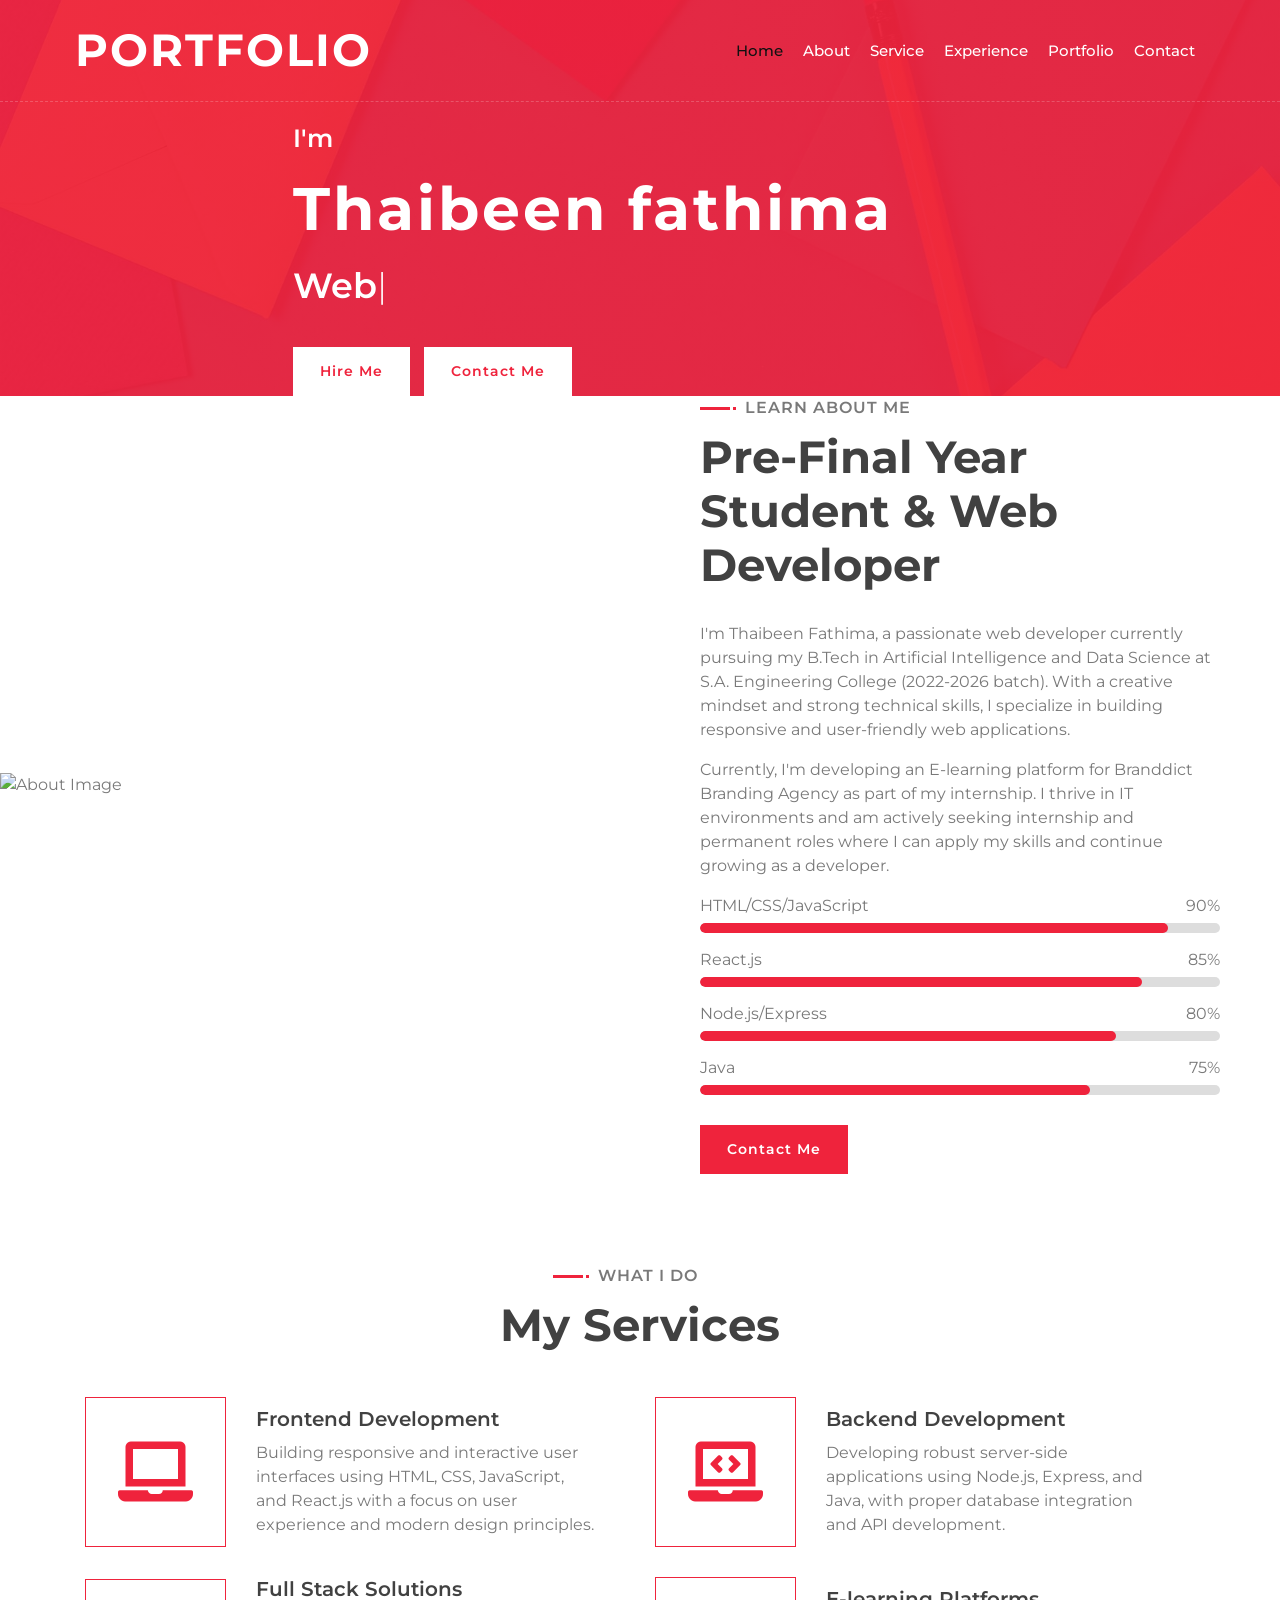
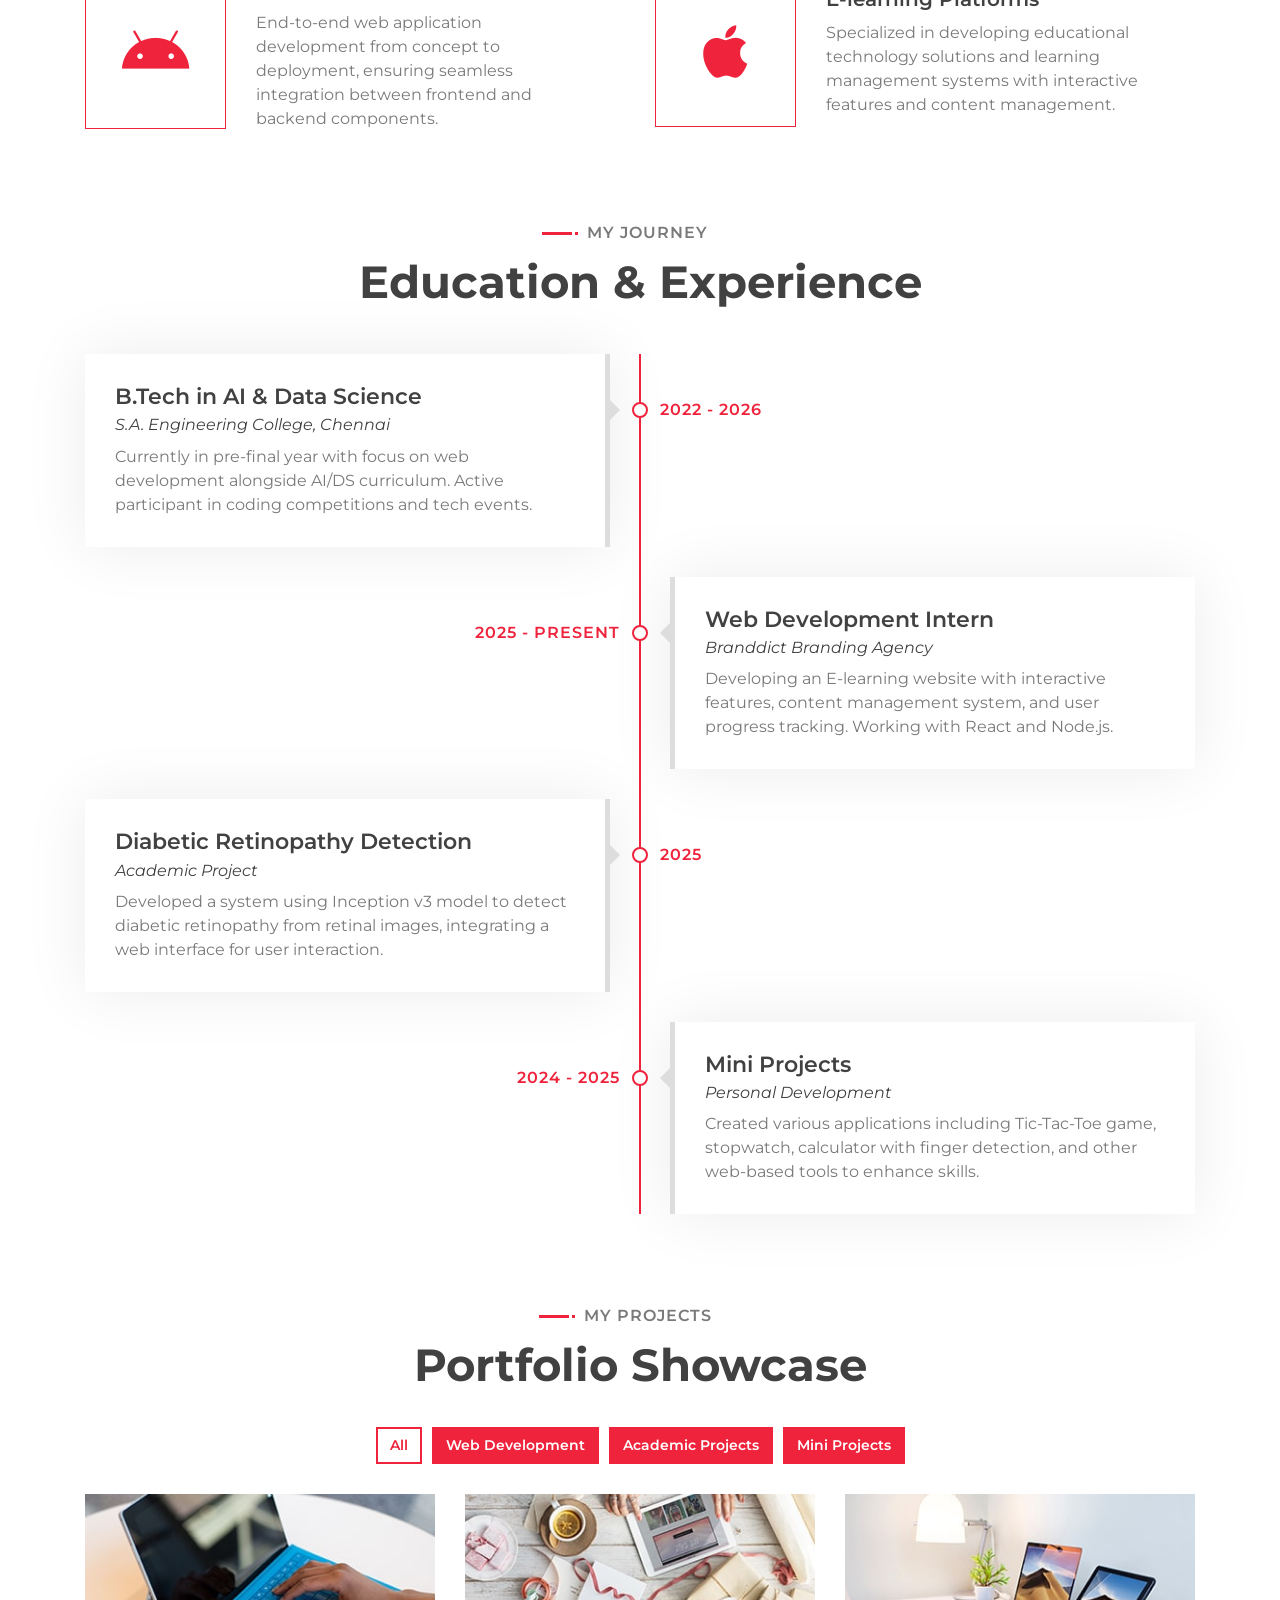
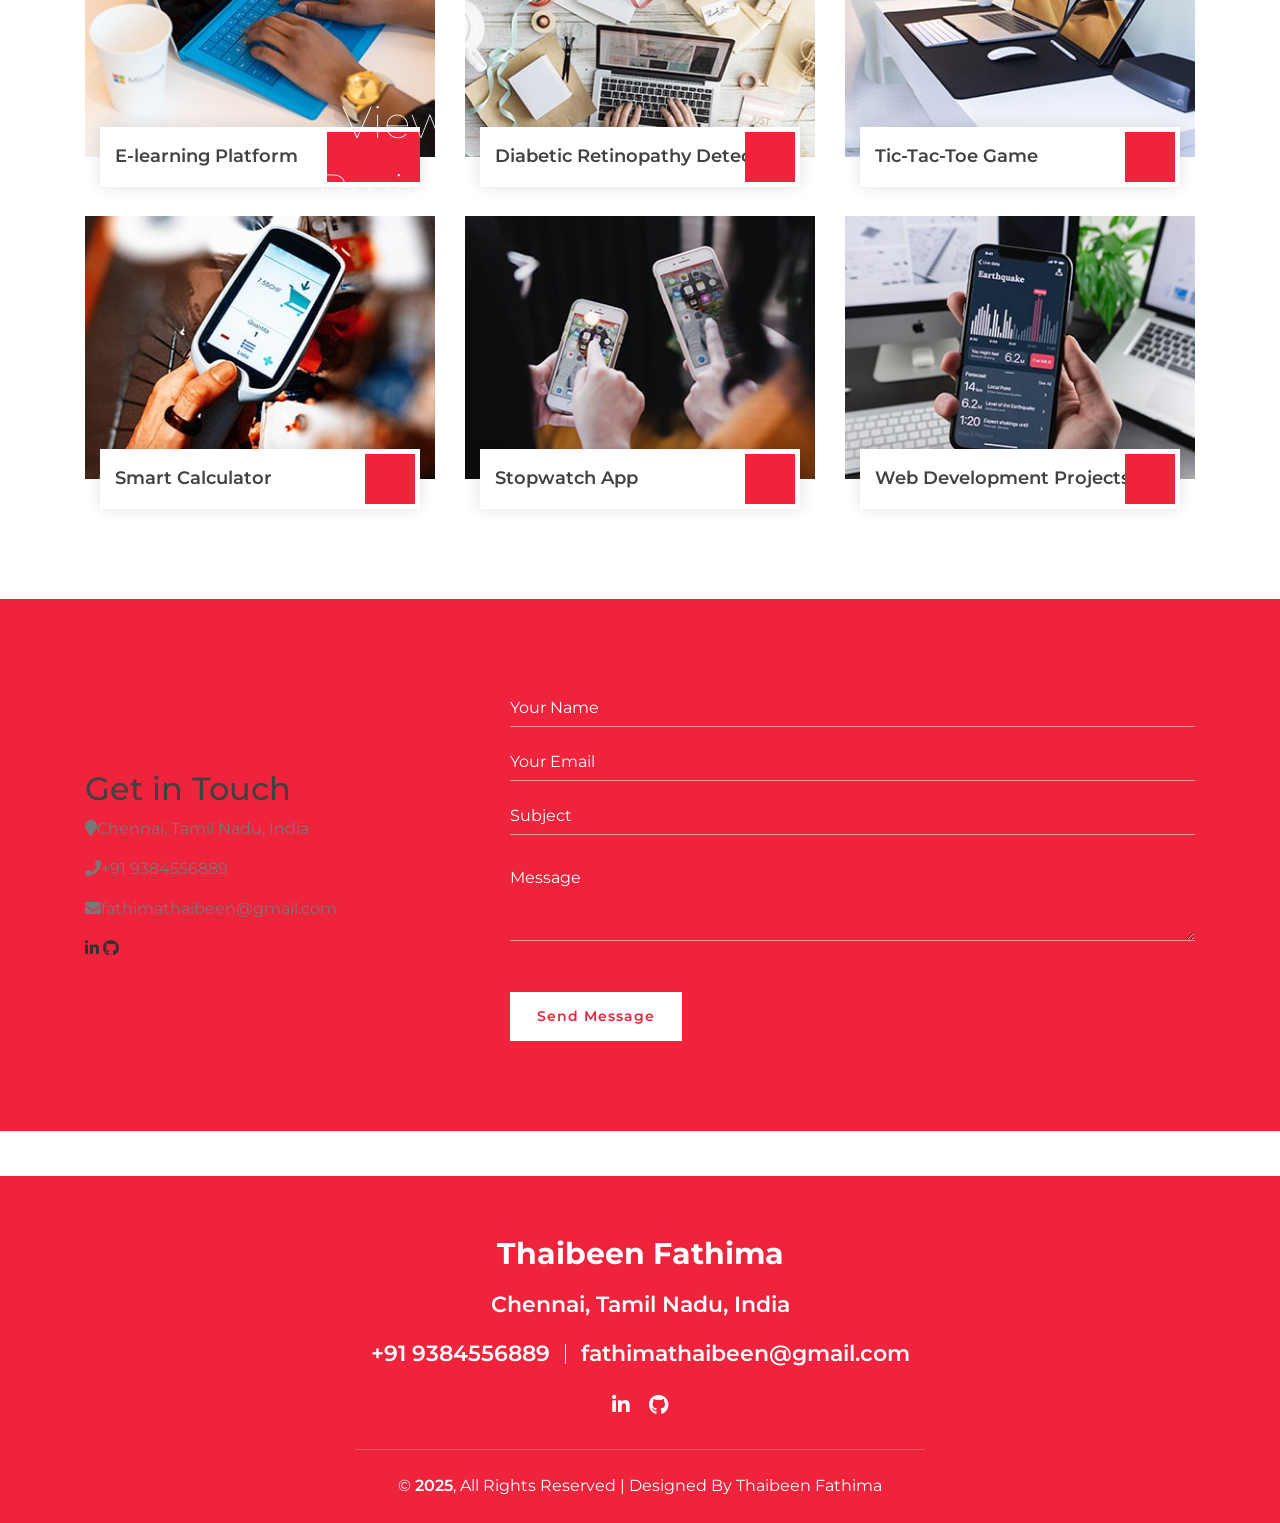
==== commit 0c5589f5: "Add files via upload" ====
--- a/index.html
+++ b/index.html
@@ -1,442 +1,589 @@
-<!DOCTYPE html>
-<html lang="en">
-    <head>
-        <meta charset="utf-8">
-        <title>Thaibeen Fathima - Portfolio</title>
-        <meta content="width=device-width, initial-scale=1.0" name="viewport">
-        <meta content="Portfolio of Thaibeen Fathima, Web Developer" name="keywords">
-        <meta content="Portfolio website of Thaibeen Fathima, a skilled web developer specializing in frontend and backend development" name="description">
-
-        <!-- Favicon -->
-        <link href="img/favicon.ico" rel="icon">
-
-        <!-- Google Font -->
-        <link href="https://fonts.googleapis.com/css2?family=Montserrat:wght@300;400;500;600;700&display=swap" rel="stylesheet">
-
-        <!-- CSS Libraries -->
-        <link href="https://stackpath.bootstrapcdn.com/bootstrap/4.4.1/css/bootstrap.min.css" rel="stylesheet">
-        <link href="https://cdnjs.cloudflare.com/ajax/libs/font-awesome/5.10.0/css/all.min.css" rel="stylesheet">
-        <link href="lib/animate/animate.min.css" rel="stylesheet">
-        <link href="lib/owlcarousel/assets/owl.carousel.min.css" rel="stylesheet">
-        <link href="lib/lightbox/css/lightbox.min.css" rel="stylesheet">
-
-        <!-- Template Stylesheet -->
-        <link href="css/style.css" rel="stylesheet">
-    </head>
-
-    <body data-spy="scroll" data-target=".navbar" data-offset="51">
-        <!-- Nav Bar Start -->
-        <div class="navbar navbar-expand-lg bg-light navbar-light">
-            <div class="container-fluid">
-                <a href="index.html" class="navbar-brand">PORTFOLIO</a>
-                <button type="button" class="navbar-toggler" data-toggle="collapse" data-target="#navbarCollapse">
-                    <span class="navbar-toggler-icon"></span>
-                </button>
-
-                <div class="collapse navbar-collapse justify-content-between" id="navbarCollapse">
-                    <div class="navbar-nav ml-auto">
-                        <a href="#home" class="nav-item nav-link active">Home</a>
-                        <a href="#about" class="nav-item nav-link">About</a>
-                        <a href="#service" class="nav-item nav-link">Service</a>
-                        <a href="#experience" class="nav-item nav-link">Experience</a>
-                        <a href="#portfolio" class="nav-item nav-link">Portfolio</a>
-                        <a href="#contact" class="nav-item nav-link">Contact</a>
-                    </div>
-                </div>
-            </div>
-        </div>
-        <!-- Nav Bar End -->
-
-
-        <!-- Hero Start -->
-        <div class="hero" id="home">
-            <div class="container-fluid">
-                <div class="row align-items-center justify-content-center">
-                    <div class="col-sm-12 col-md-8">
-                        <div class="hero-content">
-                            <div class="hero-text">
-                                <p>I'm</p>
-                                <h1>Thaibeen Fathima</h1>
-                                <h2></h2>
-                                <div class="typed-text">Web Developer, Frontend Developer, Backend Developer, Full Stack Developer</div>
-                            </div>
-                            <div class="hero-btn">
-                                <a class="btn" href="#contact">Hire Me</a>
-                                <a class="btn" href="#contact">Contact Me</a>
-                            </div>
-                        </div>
-                    </div>
-                </div>
-            </div>
-        </div>
-        <!-- Hero End -->
-
-
-        <!-- About Start -->
-        <div class="about wow fadeInUp" data-wow-delay="0.1s" id="about">
-            <div class="container-fluid">
-                <div class="row align-items-center">
-                    <div class="col-lg-6">
-                        <div class="about-img">
-                            <img src="img/about.jpg" alt="About Image">
-                        </div>
-                    </div>
-                    <div class="col-lg-6">
-                        <div class="about-content">
-                            <div class="section-header text-left">
-                                <p>Learn About Me</p>
-                                <h2>Pre-Final Year Student & Web Developer</h2>
-                            </div>
-                            <div class="about-text">
-                                <p>
-                                    I'm Thaibeen Fathima, a passionate web developer currently pursuing my B.Tech in Artificial Intelligence and Data Science at S.A. Engineering College (2022-2026 batch). With a creative mindset and strong technical skills, I specialize in building responsive and user-friendly web applications.
-                                </p>
-                                <p>
-                                    Currently, I'm developing an E-learning platform for Branddict Branding Agency as part of my internship. I thrive in IT environments and am actively seeking internship and permanent roles where I can apply my skills and continue growing as a developer.
-                                </p>
-                            </div>
-                            <div class="skills">
-                                <div class="skill-name">
-                                    <p>HTML/CSS/JavaScript</p><p>90%</p>
-                                </div>
-                                <div class="progress">
-                                    <div class="progress-bar" role="progressbar" aria-valuenow="90" aria-valuemin="0" aria-valuemax="100"></div>
-                                </div>
-                                <div class="skill-name">
-                                    <p>React.js</p><p>85%</p>
-                                </div>
-                                <div class="progress">
-                                    <div class="progress-bar" role="progressbar" aria-valuenow="85" aria-valuemin="0" aria-valuemax="100"></div>
-                                </div>
-                                <div class="skill-name">
-                                    <p>Node.js/Express</p><p>80%</p>
-                                </div>
-                                <div class="progress">
-                                    <div class="progress-bar" role="progressbar" aria-valuenow="80" aria-valuemin="0" aria-valuemax="100"></div>
-                                </div>
-                                <div class="skill-name">
-                                    <p>Java</p><p>75%</p>
-                                </div>
-                                <div class="progress">
-                                    <div class="progress-bar" role="progressbar" aria-valuenow="75" aria-valuemin="0" aria-valuemax="100"></div>
-                                </div>
-                            </div>
-                            <a class="btn" href="#contact">Contact Me</a>
-                        </div>
-                    </div>
-                </div>
-            </div>
-        </div>
-        <!-- About End -->
-        
-        
-        <!-- Service Start -->
-        <div class="service" id="service">
-            <div class="container">
-                <div class="section-header text-center wow zoomIn" data-wow-delay="0.1s">
-                    <p>What I Do</p>
-                    <h2>My Services</h2>
-                </div>
-                <div class="row">
-                    <div class="col-lg-6 wow fadeInUp" data-wow-delay="0.0s">
-                        <div class="service-item">
-                            <div class="service-icon">
-                                <i class="fa fa-laptop"></i>
-                            </div>
-                            <div class="service-text">
-                                <h3>Frontend Development</h3>
-                                <p>
-                                    Building responsive and interactive user interfaces using HTML, CSS, JavaScript, and React.js with a focus on user experience and modern design principles.
-                                </p>
-                            </div>
-                        </div>
-                    </div>
-                    <div class="col-lg-6 wow fadeInUp" data-wow-delay="0.2s">
-                        <div class="service-item">
-                            <div class="service-icon">
-                                <i class="fa fa-laptop-code"></i>
-                            </div>
-                            <div class="service-text">
-                                <h3>Backend Development</h3>
-                                <p>
-                                    Developing robust server-side applications using Node.js, Express, and Java, with proper database integration and API development.
-                                </p>
-                            </div>
-                        </div>
-                    </div>
-                    <div class="col-lg-6 wow fadeInUp" data-wow-delay="0.4s">
-                        <div class="service-item">
-                            <div class="service-icon">
-                                <i class="fab fa-android"></i>
-                            </div>
-                            <div class="service-text">
-                                <h3>Full Stack Solutions</h3>
-                                <p>
-                                    End-to-end web application development from concept to deployment, ensuring seamless integration between frontend and backend components.
-                                </p>
-                            </div>
-                        </div>
-                    </div>
-                    <div class="col-lg-6 wow fadeInUp" data-wow-delay="0.6s">
-                        <div class="service-item">
-                            <div class="service-icon">
-                                <i class="fab fa-apple"></i>
-                            </div>
-                            <div class="service-text">
-                                <h3>E-learning Platforms</h3>
-                                <p>
-                                    Specialized in developing educational technology solutions and learning management systems with interactive features and content management.
-                                </p>
-                            </div>
-                        </div>
-                    </div>
-                </div>
-            </div>
-        </div>
-        <!-- Service End -->
-        
-        <!-- Experience Start -->
-        <div class="experience" id="experience">
-            <div class="container">
-                <div class="section-header text-center wow zoomIn" data-wow-delay="0.1s">
-                    <p>My Journey</p>
-                    <h2>Education & Experience</h2>
-                </div>
-                <div class="timeline">
-                    <div class="timeline-item left wow fadeInUp" data-wow-delay="0.1s">
-                        <div class="timeline-text">
-                            <div class="timeline-date">2022 - 2026</div>
-                            <h2>B.Tech in AI & Data Science</h2>
-                            <h4>S.A. Engineering College, Chennai</h4>
-                            <p>
-                                Currently in pre-final year with focus on web development alongside AI/DS curriculum. Active participant in coding competitions and tech events.
-                            </p>
-                        </div>
-                    </div>
-                    <div class="timeline-item right wow fadeInUp" data-wow-delay="0.1s">
-                        <div class="timeline-text">
-                            <div class="timeline-date">2024 - Present</div>
-                            <h2>Web Development Intern</h2>
-                            <h4>Branddict Branding Agency</h4>
-                            <p>
-                                Developing an E-learning website with interactive features, content management system, and user progress tracking. Working with React and Node.js.
-                            </p>
-                        </div>
-                    </div>
-                    <div class="timeline-item left wow fadeInUp" data-wow-delay="0.1s">
-                        <div class="timeline-text">
-                            <div class="timeline-date">2025</div>
-                            <h2>Diabetic Retinopathy Detection</h2>
-                            <h4>Academic Project</h4>
-                            <p>
-                                Developed a system using Inception v3 model to detect diabetic retinopathy from retinal images, integrating a web interface for user interaction.
-                            </p>
-                        </div>
-                    </div>
-                    <div class="timeline-item right wow fadeInUp" data-wow-delay="0.1s">
-                        <div class="timeline-text">
-                            <div class="timeline-date">2024 - 2025</div>
-                            <h2>Mini Projects</h2>
-                            <h4>Personal Development</h4>
-                            <p>
-                                Created various applications including Tic-Tac-Toe game, stopwatch, calculator with finger detection, and other web-based tools to enhance skills.
-                            </p>
-                        </div>
-                    </div>
-                </div>
-            </div>
-        </div>
-        <!-- Experience End -->
-
-        <!-- Portfolio Start -->
-        <div class="portfolio" id="portfolio">
-            <div class="container">
-                <div class="section-header text-center wow zoomIn" data-wow-delay="0.1s">
-                    <p>My Projects</p>
-                    <h2>Portfolio Showcase</h2>
-                </div>
-                <div class="row">
-                    <div class="col-12">
-                        <ul id="portfolio-filter">
-                            <li data-filter="*" class="filter-active">All</li>
-                            <li data-filter=".filter-1">Web Development</li>
-                            <li data-filter=".filter-2">Academic Projects</li>
-                            <li data-filter=".filter-3">Mini Projects</li>
-                        </ul>
-                    </div>
-                </div>
-                <div class="row portfolio-container">
-                    <div class="col-lg-4 col-md-6 col-sm-12 portfolio-item filter-1 wow fadeInUp" data-wow-delay="0.0s">
-                        <div class="portfolio-wrap">
-                            <div class="portfolio-img">
-                                <img src="img/portfolio-1.jpg" alt="E-learning Platform">
-                            </div>
-                            <div class="portfolio-text">
-                                <h3>E-learning Platform</h3>
-                                <a class="btn" href="img/portfolio-1.jpg" data-lightbox="portfolio">+</a>
-                            </div>
-                        </div>
-                    </div>
-                    <div class="col-lg-4 col-md-6 col-sm-12 portfolio-item filter-2 wow fadeInUp" data-wow-delay="0.2s">
-                        <div class="portfolio-wrap">
-                            <div class="portfolio-img">
-                                <img src="img/portfolio-2.jpg" alt="Diabetic Retinopathy Detection">
-                            </div>
-                            <div class="portfolio-text">
-                                <h3>Diabetic Retinopathy Detection</h3>
-                                <a class="btn" href="img/portfolio-2.jpg" data-lightbox="portfolio">+</a>
-                            </div>
-                        </div>
-                    </div>
-                    <div class="col-lg-4 col-md-6 col-sm-12 portfolio-item filter-3 wow fadeInUp" data-wow-delay="0.4s">
-                        <div class="portfolio-wrap">
-                            <div class="portfolio-img">
-                                <img src="img/portfolio-3.jpg" alt="Tic-Tac-Toe Game">
-                            </div>
-                            <div class="portfolio-text">
-                                <h3>Tic-Tac-Toe Game</h3>
-                                <a class="btn" href="img/portfolio-3.jpg" data-lightbox="portfolio">+</a>
-                            </div>
-                        </div>
-                    </div>
-                    <div class="col-lg-4 col-md-6 col-sm-12 portfolio-item filter-3 wow fadeInUp" data-wow-delay="0.6s">
-                        <div class="portfolio-wrap">
-                            <div class="portfolio-img">
-                                <img src="img/portfolio-4.jpg" alt="Calculator with Finger Detection">
-                            </div>
-                            <div class="portfolio-text">
-                                <h3>Smart Calculator</h3>
-                                <a class="btn" href="img/portfolio-4.jpg" data-lightbox="portfolio">+</a>
-                            </div>
-                        </div>
-                    </div>
-                    <div class="col-lg-4 col-md-6 col-sm-12 portfolio-item filter-3 wow fadeInUp" data-wow-delay="0.8s">
-                        <div class="portfolio-wrap">
-                            <div class="portfolio-img">
-                                <img src="img/portfolio-5.jpg" alt="Stopwatch Application">
-                            </div>
-                            <div class="portfolio-text">
-                                <h3>Stopwatch App</h3>
-                                <a class="btn" href="img/portfolio-5.jpg" data-lightbox="portfolio">+</a>
-                            </div>
-                        </div>
-                    </div>
-                    <div class="col-lg-4 col-md-6 col-sm-12 portfolio-item filter-1 wow fadeInUp" data-wow-delay="1s">
-                        <div class="portfolio-wrap">
-                            <div class="portfolio-img">
-                                <img src="img/portfolio-6.jpg" alt="Web Development Projects">
-                            </div>
-                            <div class="portfolio-text">
-                                <h3>Web Development Projects</h3>
-                                <a class="btn" href="img/portfolio-6.jpg" data-lightbox="portfolio">+</a>
-                            </div>
-                        </div>
-                    </div>
-                </div>
-            </div>
-        </div>
-        <!-- Portfolio End -->
-        <!-- Contact Start -->
-        <div class="contact wow fadeInUp" data-wow-delay="0.1s" id="contact">
-            <div class="container-fluid">
-                <div class="container">
-                    <div class="row align-items-center">
-                        <div class="col-md-4">
-                            <div class="contact-info">
-                                <h2>Get in Touch</h2>
-                                <p><i class="fa fa-map-marker"></i>Chennai, Tamil Nadu, India</p>
-                                <p><i class="fa fa-phone"></i>+91 9384556889</p>
-                                <p><i class="fa fa-envelope"></i>fathimathaibeen@example.com</p>
-                                <div class="social">
-                                    <a href="https://www.linkedin.com/in/thaibeen-fathima-a15a72317/" target="_blank"><i class="fab fa-linkedin-in"></i></a>
-                                    <a href="https://github.com/thaibeenfathima" target="_blank"><i class="fab fa-github"></i></a>
-                                </div>
-                            </div>
-                        </div>
-                        <div class="col-md-8">
-                            <div class="contact-form">
-                                <div id="success"></div>
-                                <form name="sentMessage" id="contactForm" novalidate="novalidate">
-                                    <div class="control-group">
-                                        <input type="text" class="form-control" id="name" placeholder="Your Name" required="required" data-validation-required-message="Please enter your name" />
-                                        <p class="help-block"></p>
-                                    </div>
-                                    <div class="control-group">
-                                        <input type="email" class="form-control" id="email" placeholder="Your Email" required="required" data-validation-required-message="Please enter your email" />
-                                        <p class="help-block"></p>
-                                    </div>
-                                    <div class="control-group">
-                                        <input type="text" class="form-control" id="subject" placeholder="Subject" required="required" data-validation-required-message="Please enter a subject" />
-                                        <p class="help-block"></p>
-                                    </div>
-                                    <div class="control-group">
-                                        <textarea class="form-control" id="message" placeholder="Message" required="required" data-validation-required-message="Please enter your message"></textarea>
-                                        <p class="help-block"></p>
-                                    </div>
-                                    <div>
-                                        <button class="btn" type="submit" id="sendMessageButton">Send Message</button>
-                                    </div>
-                                </form>
-                            </div>
-                        </div>
-                    </div>
-                </div>
-            </div>
-        </div>
-        <!-- Contact End -->
-
-
-        <!-- Footer Start -->
-        <div class="footer wow fadeIn" data-wow-delay="0.3s">
-            <div class="container-fluid">
-                <div class="container">
-                    <div class="footer-info">
-                        <h2>Thaibeen Fathima</h2>
-                        <h3>Chennai, Tamil Nadu, India</h3>
-                        <div class="footer-menu">
-                            <p>+91 9384556889</p>
-                            <p>fathimathaibeen@example.com</p>
-                        </div>
-                        <div class="footer-social">
-                            <a href="https://www.linkedin.com/in/thaibeen-fathima-a15a72317/" target="_blank"><i class="fab fa-linkedin-in"></i></a>
-                            <a href="https://github.com/thaibeenfathima" target="_blank"><i class="fab fa-github"></i></a>
-                        </div>
-                    </div>
-                </div>
-                <div class="container copyright">
-                    <p>&copy; <a href="#">2025</a>, All Rights Reserved | Designed By Thaibeen Fathima</p>
-                </div>
-            </div>
-        </div>
-        <!-- Footer End -->
-        
-        
-        <!-- Back to top button -->
-        <a href="#" class="btn back-to-top"><i class="fa fa-chevron-up"></i></a>
-        
-        
-        <!-- Pre Loader -->
-        <div id="loader" class="show">
-            <div class="loader"></div>
-        </div>
-
-        
-        <!-- JavaScript Libraries -->
-        <script src="https://code.jquery.com/jquery-3.4.1.min.js"></script>
-        <script src="https://stackpath.bootstrapcdn.com/bootstrap/4.4.1/js/bootstrap.bundle.min.js"></script>
-        <script src="lib/easing/easing.min.js"></script>
-        <script src="lib/wow/wow.min.js"></script>
-        <script src="lib/waypoints/waypoints.min.js"></script>
-        <script src="lib/typed/typed.min.js"></script>
-        <script src="lib/owlcarousel/owl.carousel.min.js"></script>
-        <script src="lib/isotope/isotope.pkgd.min.js"></script>
-        <script src="lib/lightbox/js/lightbox.min.js"></script>
-        
-        <!-- Contact Javascript File -->
-        <script src="mail/jqBootstrapValidation.min.js"></script>
-        <script src="mail/contact.js"></script>
-
-        <!-- Template Javascript -->
-        <script src="js/main.js"></script>
-    </body>
+<!DOCTYPE html>
+<html lang="en">
+    <head>
+        <meta charset="utf-8">
+        <title>THAIBEEN FATHIMA S.A - Portfolio</title>
+        <meta content="width=device-width, initial-scale=1.0" name="viewport">
+        <meta content="Portfolio of Thaibeen Fathima, Web Developer" name="keywords">
+        <meta content="Portfolio website of Thaibeen Fathima, a skilled web developer specializing in frontend and backend development" name="description">
+        <meta name="author" content="Thaibeen Fathima">
+
+        <!-- Google Font -->
+        <link href="https://fonts.googleapis.com/css2?family=Montserrat:wght@300;400;500;600;700&display=swap" rel="stylesheet">
+
+        <!-- CSS Libraries -->
+        <link href="https://stackpath.bootstrapcdn.com/bootstrap/4.4.1/css/bootstrap.min.css" rel="stylesheet">
+        <link href="https://cdnjs.cloudflare.com/ajax/libs/font-awesome/5.10.0/css/all.min.css" rel="stylesheet">
+        <link href="lib/animate/animate.min.css" rel="stylesheet">
+        <link href="lib/owlcarousel/assets/owl.carousel.min.css" rel="stylesheet">
+        <link href="lib/lightbox/css/lightbox.min.css" rel="stylesheet">
+
+        <!-- Template Stylesheet -->
+        <link href="css/style.css" rel="stylesheet">
+    </head>
+
+    <body data-spy="scroll" data-target=".navbar" data-offset="51">
+        <!-- Nav Bar Start -->
+        <div class="navbar navbar-expand-lg bg-light navbar-light">
+            <div class="container-fluid">
+                <a href="index.html" class="navbar-brand">PORTFOLIO</a>
+                <button type="button" class="navbar-toggler" data-toggle="collapse" data-target="#navbarCollapse">
+                    <span class="navbar-toggler-icon"></span>
+                </button>
+
+                <div class="collapse navbar-collapse justify-content-between" id="navbarCollapse">
+                    <div class="navbar-nav ml-auto">
+                        <a href="#home" class="nav-item nav-link active">Home</a>
+                        <a href="#about" class="nav-item nav-link">About</a>
+                        <a href="#service" class="nav-item nav-link">Service</a>
+                        <a href="#experience" class="nav-item nav-link">Experience</a>
+                        <a href="#portfolio" class="nav-item nav-link">Portfolio</a>
+                        <a href="#contact" class="nav-item nav-link">Contact</a>
+                    </div>
+                </div>
+            </div>
+        </div>
+        <!-- Nav Bar End -->
+
+        <!-- Hero Start -->
+        <div class="hero" id="home">
+            <div class="container-fluid">
+                <div class="row align-items-center justify-content-center">
+                    <div class="col-sm-12 col-md-8">
+                        <div class="hero-content">
+                            <div class="hero-text">
+                                <p>I'm</p>
+                                <h1>Thaibeen fathima</h1>
+                                <h2></h2>
+                                <div class="typed-text">Web Developer, Frontend Developer, Backend Developer, Full Stack Developer</div>
+                            </div>
+                            <div class="hero-btn">
+                                <a class="btn" href="#contact">Hire Me</a>
+                                <a class="btn" href="#contact">Contact Me</a>
+                            </div>
+                        </div>
+                    </div>
+                </div>
+            </div>
+        </div>
+        <!-- Hero End -->
+
+        <!-- About Start -->
+        <div class="about wow fadeInUp" data-wow-delay="0.1s" id="about">
+            <div class="container-fluid">
+                <div class="row align-items-center">
+                    <div class="col-lg-6">
+                        <div class="about-img">
+                            <img src="img/about.jpg" alt="About Image">
+                        </div>
+                    </div>
+                    <div class="col-lg-6">
+                        <div class="about-content">
+                            <div class="section-header text-left">
+                                <p>Learn About Me</p>
+                                <h2>Pre-Final Year Student & Web Developer</h2>
+                            </div>
+                            <div class="about-text">
+                                <p>
+                                    I'm Thaibeen Fathima, a passionate web developer currently pursuing my B.Tech in Artificial Intelligence and Data Science at S.A. Engineering College (2022-2026 batch). With a creative mindset and strong technical skills, I specialize in building responsive and user-friendly web applications.
+                                </p>
+                                <p>
+                                    Currently, I'm developing an E-learning platform for Branddict Branding Agency as part of my internship. I thrive in IT environments and am actively seeking internship and permanent roles where I can apply my skills and continue growing as a developer.
+                                </p>
+                            </div>
+                            <div class="skills">
+                                <div class="skill-name">
+                                    <p>HTML/CSS/JavaScript</p><p>90%</p>
+                                </div>
+                                <div class="progress">
+                                    <div class="progress-bar" role="progressbar" aria-valuenow="90" aria-valuemin="0" aria-valuemax="100"></div>
+                                </div>
+                                <div class="skill-name">
+                                    <p>React.js</p><p>85%</p>
+                                </div>
+                                <div class="progress">
+                                    <div class="progress-bar" role="progressbar" aria-valuenow="85" aria-valuemin="0" aria-valuemax="100"></div>
+                                </div>
+                                <div class="skill-name">
+                                    <p>Node.js/Express</p><p>80%</p>
+                                </div>
+                                <div class="progress">
+                                    <div class="progress-bar" role="progressbar" aria-valuenow="80" aria-valuemin="0" aria-valuemax="100"></div>
+                                </div>
+                                <div class="skill-name">
+                                    <p>Java</p><p>75%</p>
+                                </div>
+                                <div class="progress">
+                                    <div class="progress-bar" role="progressbar" aria-valuenow="75" aria-valuemin="0" aria-valuemax="100"></div>
+                                </div>
+                            </div>
+                            <a class="btn" href="#contact">Contact Me</a>
+                        </div>
+                    </div>
+                </div>
+            </div>
+        </div>
+        <!-- About End -->
+        
+        <!-- Service Start -->
+        <div class="service" id="service">
+            <div class="container">
+                <div class="section-header text-center wow zoomIn" data-wow-delay="0.1s">
+                    <p>What I Do</p>
+                    <h2>My Services</h2>
+                </div>
+                <div class="row">
+                    <div class="col-lg-6 wow fadeInUp" data-wow-delay="0.0s">
+                        <div class="service-item">
+                            <div class="service-icon">
+                                <i class="fa fa-laptop"></i>
+                            </div>
+                            <div class="service-text">
+                                <h3>Frontend Development</h3>
+                                <p>
+                                    Building responsive and interactive user interfaces using HTML, CSS, JavaScript, and React.js with a focus on user experience and modern design principles.
+                                </p>
+                            </div>
+                        </div>
+                    </div>
+                    <div class="col-lg-6 wow fadeInUp" data-wow-delay="0.2s">
+                        <div class="service-item">
+                            <div class="service-icon">
+                                <i class="fa fa-laptop-code"></i>
+                            </div>
+                            <div class="service-text">
+                                <h3>Backend Development</h3>
+                                <p>
+                                    Developing robust server-side applications using Node.js, Express, and Java, with proper database integration and API development.
+                                </p>
+                            </div>
+                        </div>
+                    </div>
+                    <div class="col-lg-6 wow fadeInUp" data-wow-delay="0.4s">
+                        <div class="service-item">
+                            <div class="service-icon">
+                                <i class="fab fa-android"></i>
+                            </div>
+                            <div class="service-text">
+                                <h3>Full Stack Solutions</h3>
+                                <p>
+                                    End-to-end web application development from concept to deployment, ensuring seamless integration between frontend and backend components.
+                                </p>
+                            </div>
+                        </div>
+                    </div>
+                    <div class="col-lg-6 wow fadeInUp" data-wow-delay="0.6s">
+                        <div class="service-item">
+                            <div class="service-icon">
+                                <i class="fab fa-apple"></i>
+                            </div>
+                            <div class="service-text">
+                                <h3>E-learning Platforms</h3>
+                                <p>
+                                    Specialized in developing educational technology solutions and learning management systems with interactive features and content management.
+                                </p>
+                            </div>
+                        </div>
+                    </div>
+                </div>
+            </div>
+        </div>
+        <!-- Service End -->
+        
+        <!-- Experience Start -->
+        <div class="experience" id="experience">
+            <div class="container">
+                <div class="section-header text-center wow zoomIn" data-wow-delay="0.1s">
+                    <p>My Journey</p>
+                    <h2>Education & Experience</h2>
+                </div>
+                <div class="timeline">
+                    <div class="timeline-item left wow fadeInUp" data-wow-delay="0.1s">
+                        <div class="timeline-text">
+                            <div class="timeline-date">2022 - 2026</div>
+                            <h2>B.Tech in AI & Data Science</h2>
+                            <h4>S.A. Engineering College, Chennai</h4>
+                            <p>
+                                Currently in pre-final year with focus on web development alongside AI/DS curriculum. Active participant in coding competitions and tech events.
+                            </p>
+                        </div>
+                    </div>
+                    <div class="timeline-item right wow fadeInUp" data-wow-delay="0.1s">
+                        <div class="timeline-text">
+                            <div class="timeline-date">2025 - Present</div>
+                            <h2>Web Development Intern</h2>
+                            <h4>Branddict Branding Agency</h4>
+                            <p>
+                                Developing an E-learning website with interactive features, content management system, and user progress tracking. Working with React and Node.js.
+                            </p>
+                        </div>
+                    </div>
+                    <div class="timeline-item left wow fadeInUp" data-wow-delay="0.1s">
+                        <div class="timeline-text">
+                            <div class="timeline-date">2025</div>
+                            <h2>Diabetic Retinopathy Detection</h2>
+                            <h4>Academic Project</h4>
+                            <p>
+                                Developed a system using Inception v3 model to detect diabetic retinopathy from retinal images, integrating a web interface for user interaction.
+                            </p>
+                        </div>
+                    </div>
+                    <div class="timeline-item right wow fadeInUp" data-wow-delay="0.1s">
+                        <div class="timeline-text">
+                            <div class="timeline-date">2024 - 2025</div>
+                            <h2>Mini Projects</h2>
+                            <h4>Personal Development</h4>
+                            <p>
+                                Created various applications including Tic-Tac-Toe game, stopwatch, calculator with finger detection, and other web-based tools to enhance skills.
+                            </p>
+                        </div>
+                    </div>
+                </div>
+            </div>
+        </div>
+        <!-- Experience End -->
+
+        <!-- Portfolio Start -->
+        <div class="portfolio" id="portfolio">
+            <div class="container">
+                <div class="section-header text-center wow zoomIn" data-wow-delay="0.1s">
+                    <p>My Projects</p>
+                    <h2>Portfolio Showcase</h2>
+                </div>
+                <div class="row">
+                    <div class="col-12">
+                        <ul id="portfolio-filter">
+                            <li data-filter="*" class="filter-active">All</li>
+                            <li data-filter=".filter-1">Web Development</li>
+                            <li data-filter=".filter-2">Academic Projects</li>
+                            <li data-filter=".filter-3">Mini Projects</li>
+                        </ul>
+                    </div>
+                </div>
+                <div class="row portfolio-container">
+                    <div class="col-lg-4 col-md-6 col-sm-12 portfolio-item filter-1 wow fadeInUp" data-wow-delay="0.0s">
+                        <div class="portfolio-wrap">
+                            <div class="portfolio-img">
+                                <img src="img/portfolio-1.jpg" alt="E-learning Platform">
+                            </div>
+                            <div class="portfolio-text">
+                                <h3>E-learning Platform</h3>
+                                <a class="btn" href="img/portfolio-1.jpg" data-lightbox="portfolio"></a>
+                                <a class="btn" href="https://learningweb-5sih.onrender.com" target="_blank">View Project</a>
+                            </div>
+                        </div>
+                    </div>
+                    <div class="col-lg-4 col-md-6 col-sm-12 portfolio-item filter-2 wow fadeInUp" data-wow-delay="0.2s">
+                        <div class="portfolio-wrap">
+                            <div class="portfolio-img">
+                                <img src="img/portfolio-2.jpg" alt="Diabetic Retinopathy Detection">
+                            </div>
+                            <div class="portfolio-text">
+                                <h3>Diabetic Retinopathy Detection</h3>
+                                <a class="btn" href="img/portfolio-2.jpg" data-lightbox="portfolio"></a>
+                            </div>
+                        </div>
+                    </div>
+                    <div class="col-lg-4 col-md-6 col-sm-12 portfolio-item filter-3 wow fadeInUp" data-wow-delay="0.4s">
+                        <div class="portfolio-wrap">
+                            <div class="portfolio-img">
+                                <img src="img/portfolio-3.jpg" alt="Tic-Tac-Toe Game">
+                            </div>
+                            <div class="portfolio-text">
+                                <h3>Tic-Tac-Toe Game</h3>
+                                <a class="btn" href="img/portfolio-3.jpg" data-lightbox="portfolio"></a>
+                            </div>
+                        </div>
+                    </div>
+                    <div class="col-lg-4 col-md-6 col-sm-12 portfolio-item filter-3 wow fadeInUp" data-wow-delay="0.6s">
+                        <div class="portfolio-wrap">
+                            <div class="portfolio-img">
+                                <img src="img/portfolio-4.jpg" alt="Calculator with Finger Detection">
+                            </div>
+                            <div class="portfolio-text">
+                                <h3>Smart Calculator</h3>
+                                <a class="btn" href="img/portfolio-4.jpg" data-lightbox="portfolio"></a>
+                            </div>
+                        </div>
+                    </div>
+                    <div class="col-lg-4 col-md-6 col-sm-12 portfolio-item filter-3 wow fadeInUp" data-wow-delay="0.8s">
+                        <div class="portfolio-wrap">
+                            <div class="portfolio-img">
+                                <img src="img/portfolio-5.jpg" alt="Stopwatch Application">
+                            </div>
+                            <div class="portfolio-text">
+                                <h3>Stopwatch App</h3>
+                                <a class="btn" href="img/portfolio-5.jpg" data-lightbox="portfolio"></a>
+                            </div>
+                        </div>
+                    </div>
+                    <div class="col-lg-4 col-md-6 col-sm-12 portfolio-item filter-1 wow fadeInUp" data-wow-delay="1s">
+                        <div class="portfolio-wrap">
+                            <div class="portfolio-img">
+                                <img src="img/portfolio-6.jpg" alt="Web Development Projects">
+                            </div>
+                            <div class="portfolio-text">
+                                <h3>Web Development Projects</h3>
+                                <a class="btn" href="img/portfolio-6.jpg" data-lightbox="portfolio"></a>
+                            </div>
+                        </div>
+                    </div>
+                </div>
+            </div>
+        </div>
+        <!-- Portfolio End -->
+
+        <!-- Contact Start -->
+        <div class="contact wow fadeInUp" data-wow-delay="0.1s" id="contact">
+            <div class="container-fluid">
+                <div class="container">
+                    <div class="row align-items-center">
+                        <div class="col-md-4">
+                            <div class="contact-info">
+                                <h2>Get in Touch</h2>
+                                <p><i class="fa fa-map-marker"></i>Chennai, Tamil Nadu, India</p>
+                                <p><i class="fa fa-phone"></i>+91 9384556889</p>
+                                <p><i class="fa fa-envelope"></i>fathimathaibeen@gmail.com</p>
+                                <div class="social">
+                                    <a href="https://www.linkedin.com/in/thaibeen-fathima-a15a72317/" target="_blank"><i class="fab fa-linkedin-in"></i></a>
+                                    <a href="https://github.com/thaibeenfathima" target="_blank"><i class="fab fa-github"></i></a>
+                                </div>
+                            </div>
+                        </div>
+                        <div class="col-md-8">
+                            <div class="contact-form">
+                                <div id="success"></div>
+                                <form name="sentMessage" id="contactForm" novalidate="novalidate">
+                                    <div class="control-group">
+                                        <input type="text" class="form-control" id="name" placeholder="Your Name" required="required" data-validation-required-message="Please enter your name" />
+                                        <p class="help-block error-message" id="nameError"></p>
+                                    </div>
+                                    <div class="control-group">
+                                        <input type="email" class="form-control" id="email" placeholder="Your Email" required="required" data-validation-required-message="Please enter your email" />
+                                        <p class="help-block error-message" id="emailError"></p>
+                                    </div>
+                                    <div class="control-group">
+                                        <input type="text" class="form-control" id="subject" placeholder="Subject" required="required" data-validation-required-message="Please enter a subject" />
+                                        <p class="help-block error-message" id="subjectError"></p>
+                                    </div>
+                                    <div class="control-group">
+                                        <textarea class="form-control" id="message" placeholder="Message" required="required" data-validation-required-message="Please enter your message"></textarea>
+                                        <p class="help-block error-message" id="messageError"></p>
+                                    </div>
+                                    <div>
+                                        <button class="btn" type="submit" id="sendMessageButton">Send Message</button>
+                                    </div>
+                                </form>
+                            </div>
+                        </div>
+                    </div>
+                </div>
+            </div>
+        </div>
+        <!-- Contact End -->
+
+        <!-- Footer Start -->
+        <div class="footer wow fadeIn" data-wow-delay="0.3s">
+            <div class="container-fluid">
+                <div class="container">
+                    <div class="footer-info">
+                        <h2>Thaibeen Fathima</h2>
+                        <h3>Chennai, Tamil Nadu, India</h3>
+                        <div class="footer-menu">
+                            <p>+91 9384556889</p>
+                            <p>fathimathaibeen@gmail.com</p>
+                        </div>
+                        <div class="footer-social">
+                            <a href="https://www.linkedin.com/in/thaibeen-fathima-a15a72317/" target="_blank"><i class="fab fa-linkedin-in"></i></a>
+                            <a href="https://github.com/thaibeenfathima" target="_blank"><i class="fab fa-github"></i></a>
+                        </div>
+                    </div>
+                </div>
+                <div class="container copyright">
+                    <p>&copy; <a href="#">2025</a>, All Rights Reserved | Designed By Thaibeen Fathima</p>
+                </div>
+            </div>
+        </div>
+        <!-- Footer End -->
+        
+        <!-- Back to top button -->
+        <a href="#" class="btn back-to-top"><i class="fa fa-chevron-up"></i></a>
+        
+        <!-- Pre Loader -->
+        <div id="loader" class="show">
+            <div class="loader"></div>
+        </div>
+
+        <!-- JavaScript Libraries -->
+        <script src="https://code.jquery.com/jquery-3.4.1.min.js"></script>
+        <script src="https://stackpath.bootstrapcdn.com/bootstrap/4.4.1/js/bootstrap.bundle.min.js"></script>
+        <script src="lib/easing/easing.min.js"></script>
+        <script src="lib/wow/wow.min.js"></script>
+        <script src="lib/waypoints/waypoints.min.js"></script>
+        <script src="lib/typed/typed.min.js"></script>
+        <script src="lib/owlcarousel/owl.carousel.min.js"></script>
+        <script src="lib/isotope/isotope.pkgd.min.js"></script>
+        <script src="lib/lightbox/js/lightbox.min.js"></script>
+        
+        <!-- Template Javascript -->
+        <script src="js/main.js"></script>
+        
+        <!-- EmailJS Script -->
+        <script src="https://cdn.jsdelivr.net/npm/emailjs-com@3/dist/email.min.js"></script>
+        <script>
+            // Initialize EmailJS with your User ID
+            emailjs.init('GVs4ZpFTJ351XLa6b');
+
+            document.addEventListener('DOMContentLoaded', function() {
+                const contactForm = document.getElementById('contactForm');
+                const submitBtn = document.getElementById('sendMessageButton');
+                const successDiv = document.getElementById('success');
+                const currentTime = new Date().toLocaleString();
+
+                // Improved email validation
+                const validateEmail = (email) => {
+                    return /^[^\s@]+@[^\s@]+\.[^\s@]+$/.test(email);
+                };
+
+                // Form validation function
+                const validateForm = () => {
+                    let isValid = true;
+                    const errors = {
+                        name: '',
+                        email: '',
+                        subject: '',
+                        message: ''
+                    };
+
+                    const name = document.getElementById('name').value.trim();
+                    const email = document.getElementById('email').value.trim();
+                    const subject = document.getElementById('subject').value.trim();
+                    const message = document.getElementById('message').value.trim();
+
+                    if (!name || name.length < 2) {
+                        errors.name = 'Name must be at least 2 characters';
+                        isValid = false;
+                    }
+
+                    if (!email || !validateEmail(email)) {
+                        errors.email = 'Please enter a valid email';
+                        isValid = false;
+                    }
+
+                    if (!subject || subject.length < 5) {
+                        errors.subject = 'Subject must be at least 5 characters';
+                        isValid = false;
+                    }
+
+                    if (!message || message.length < 10) {
+                        errors.message = 'Message must be at least 10 characters';
+                        isValid = false;
+                    }
+
+                    return { isValid, errors };
+                };
+
+                // Display form errors
+                const displayErrors = (errors) => {
+                    Object.keys(errors).forEach(key => {
+                        const errorElement = document.getElementById(`${key}Error`);
+                        if (errorElement) {
+                            errorElement.textContent = errors[key];
+                        }
+                    });
+                };
+
+                // Clear all errors
+                const clearErrors = () => {
+                    document.querySelectorAll('.error-message').forEach(el => {
+                        el.textContent = '';
+                    });
+                };
+
+                // Handle form submission
+                // Replace your current form submission handler with this:
+contactForm.addEventListener('submit', async function(e) {
+    e.preventDefault();
+    console.log('Form submission started');
+
+    // Clear previous errors and messages
+    clearErrors();
+    successDiv.textContent = '';
+    successDiv.style.display = 'none';
+
+    // Validate form
+    const { isValid, errors } = validateForm();
+    if (!isValid) {
+        displayErrors(errors);
+        console.log('Form validation failed', errors);
+        return;
+    }
+
+    // Set loading state
+    const originalBtnText = submitBtn.textContent;
+    submitBtn.textContent = 'Sending...';
+    submitBtn.disabled = true;
+
+    try {
+        console.log('Sending email...');
+        
+        // Prepare all form data including time
+        const templateParams = {
+            name: document.getElementById('name').value.trim(),
+            email: document.getElementById('email').value.trim(),
+            subject: document.getElementById('subject').value.trim(),
+            message: document.getElementById('message').value.trim(),
+            time: new Date().toLocaleString()
+        };
+
+        // Send using send() instead of sendForm()
+        const response = await emailjs.send(
+            'service_odqjveg', // Service ID
+            'template_a07u51c', // Template ID
+            templateParams,    // All template variables
+            'GVs4ZpFTJ351XLa6b' // User ID
+        );
+
+        console.log('Email sent successfully!', response);
+        
+        // Show success message
+        successDiv.textContent = 'Thank you! Your message has been sent successfully.';
+        successDiv.style.display = 'block';
+        contactForm.reset();
+        
+        // Scroll to success message
+        successDiv.scrollIntoView({ behavior: 'smooth' });
+
+    } catch (error) {
+        console.error('Email sending failed:', error);
+        
+        // Show user-friendly error message
+        if (error.status === 0) {
+            successDiv.textContent = 'Network error. Please check your internet connection and try again.';
+        } else {
+            successDiv.textContent = 'Oops! Something went wrong. Please try again later or contact me directly at fathimathaibeen@gmail.com';
+        }
+        successDiv.style.display = 'block';
+        
+    } finally {
+        // Reset button state
+        submitBtn.textContent = originalBtnText;
+        submitBtn.disabled = false;
+    }
+});
+                // Add input event listeners for real-time validation
+                ['name', 'email', 'subject', 'message'].forEach(field => {
+                    const input = document.getElementById(field);
+                    if (input) {
+                        input.addEventListener('input', function() {
+                            const errorElement = document.getElementById(`${field}Error`);
+                            if (errorElement) {
+                                errorElement.textContent = '';
+                            }
+                        });
+                    }
+                });
+            });
+        </script>
+    </body>
 </html>
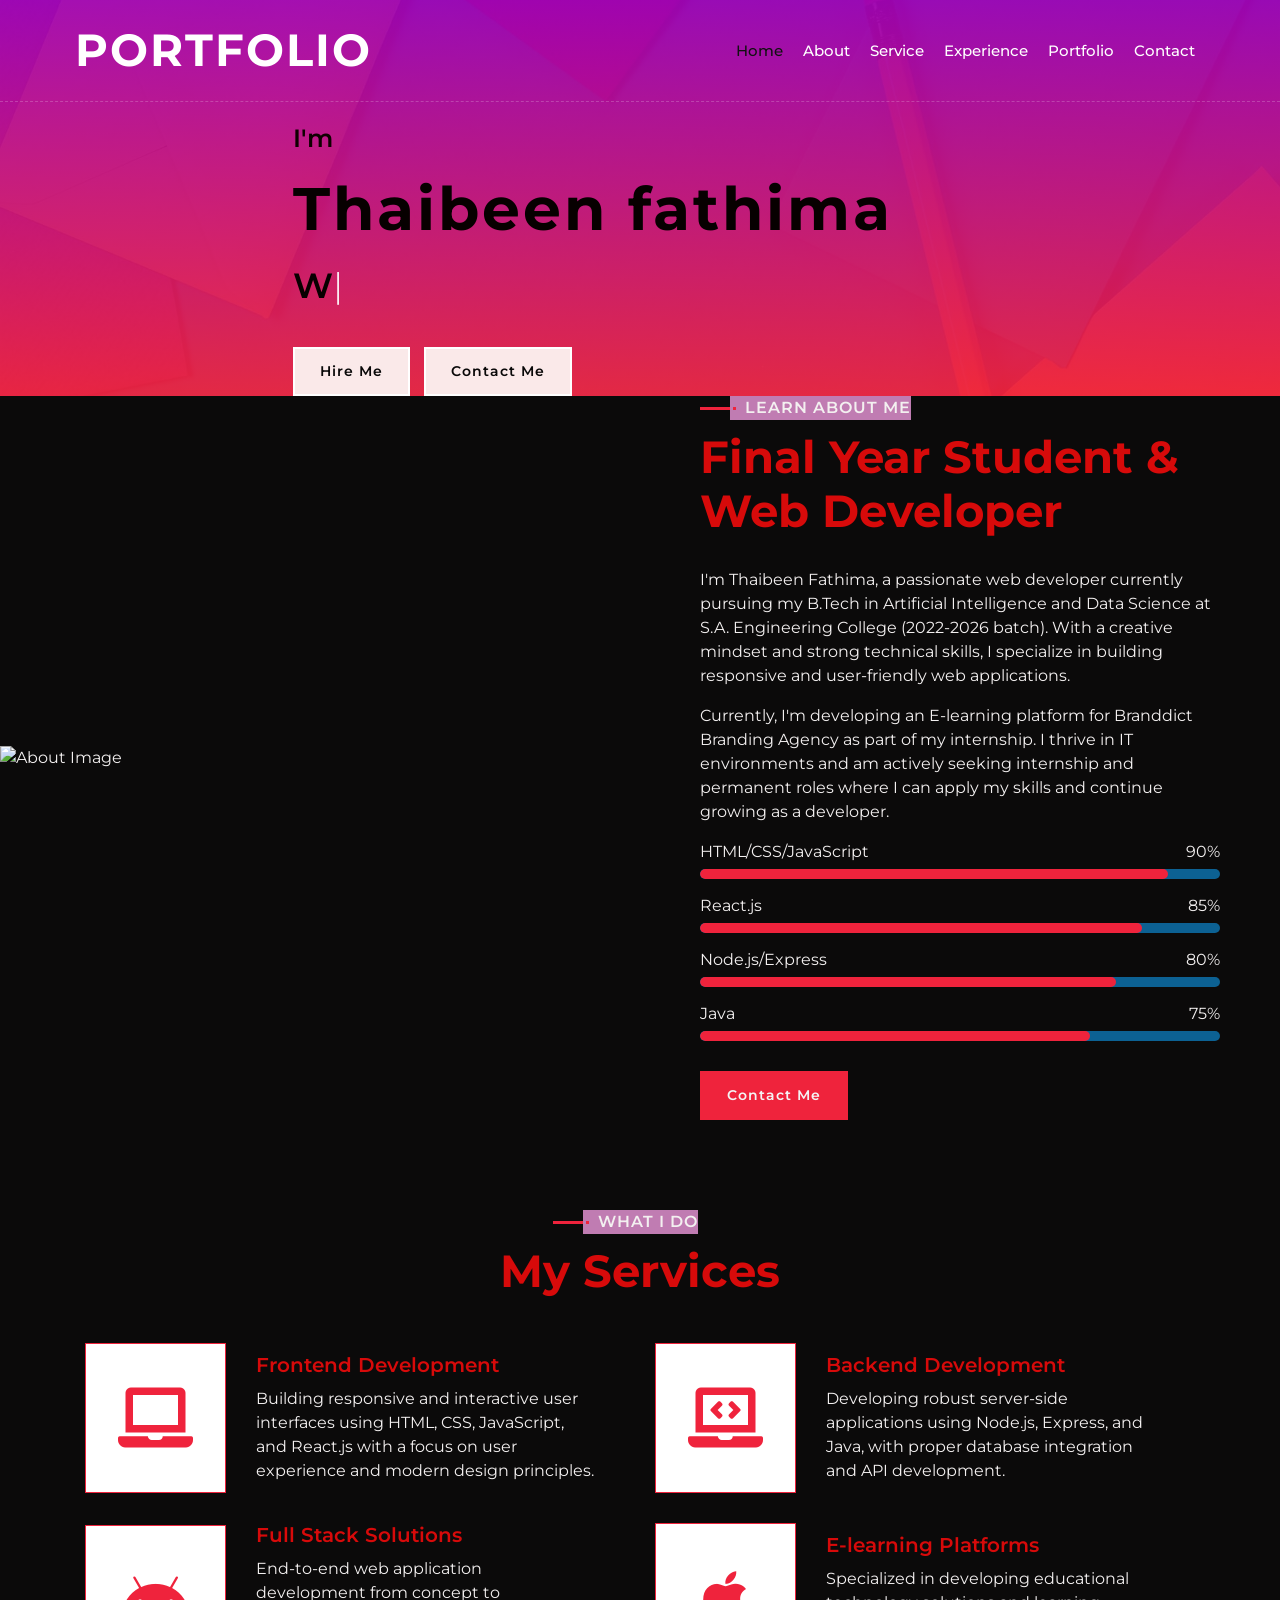
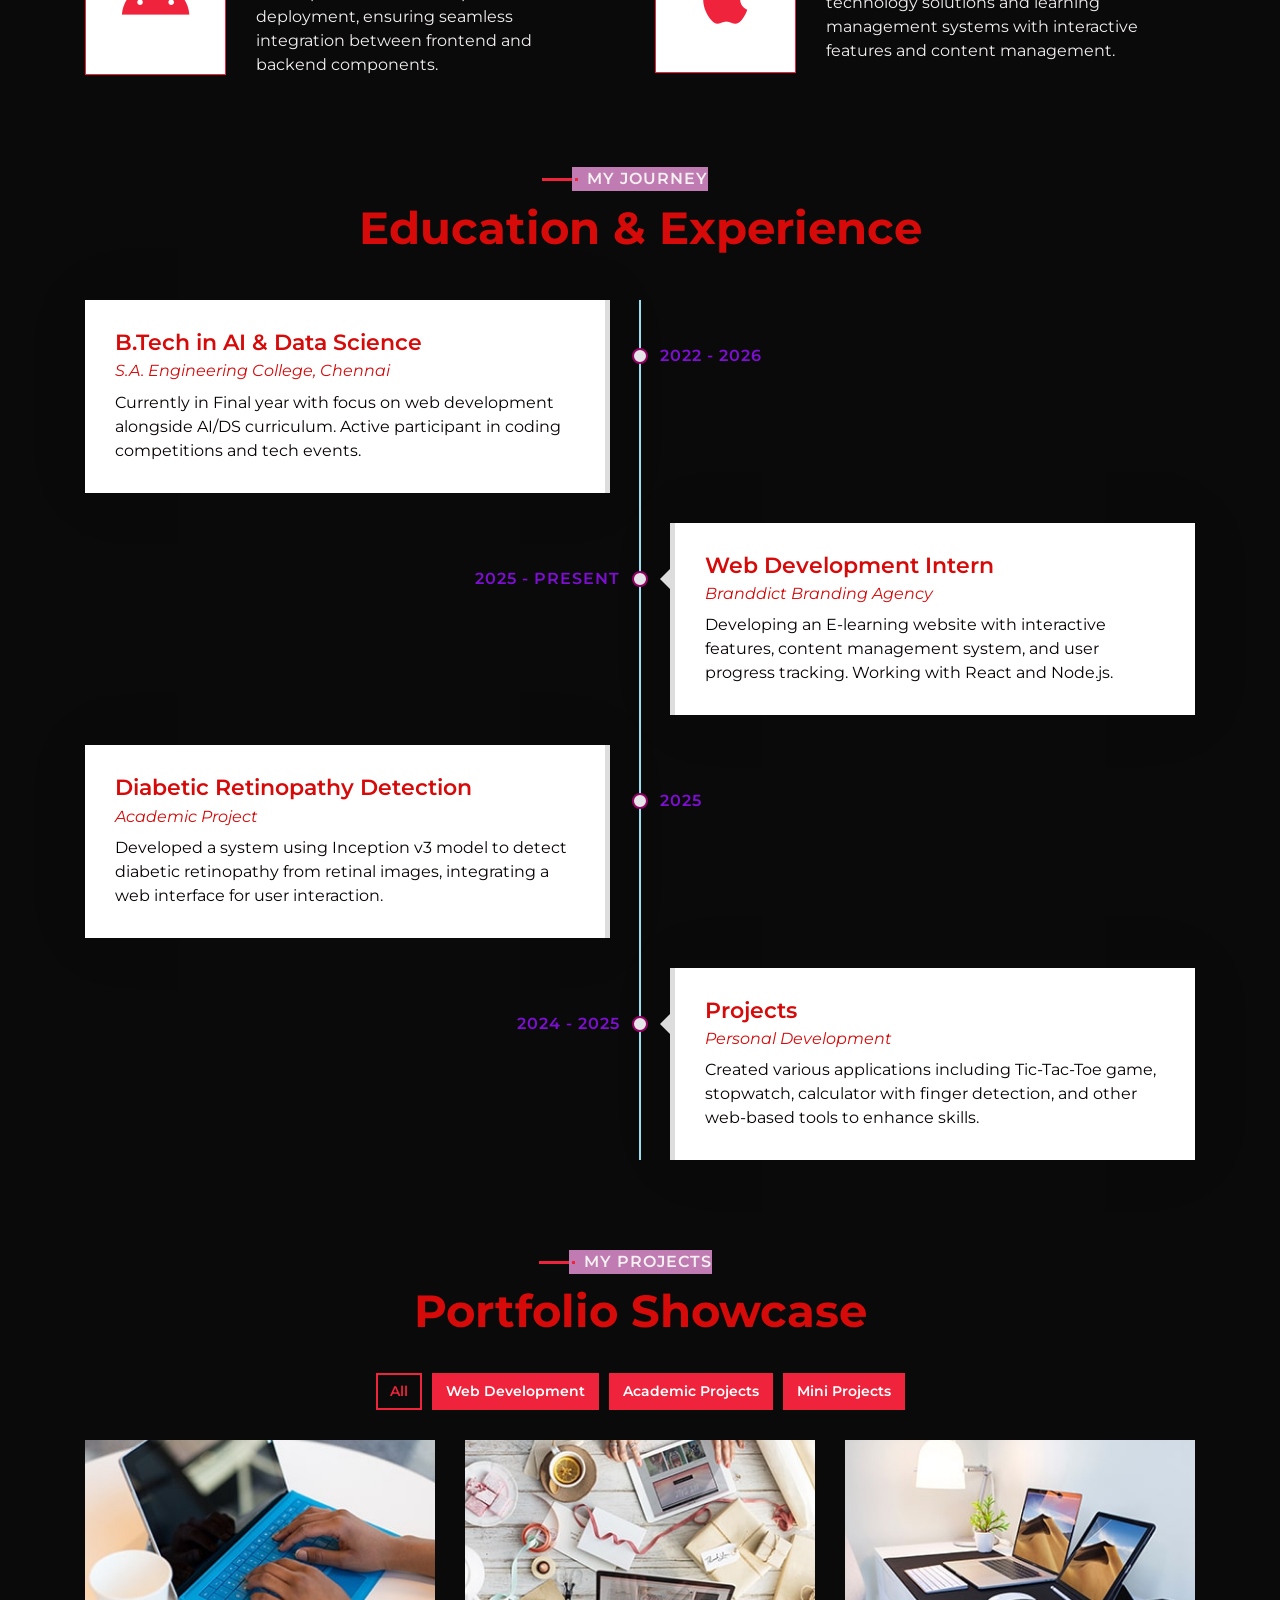
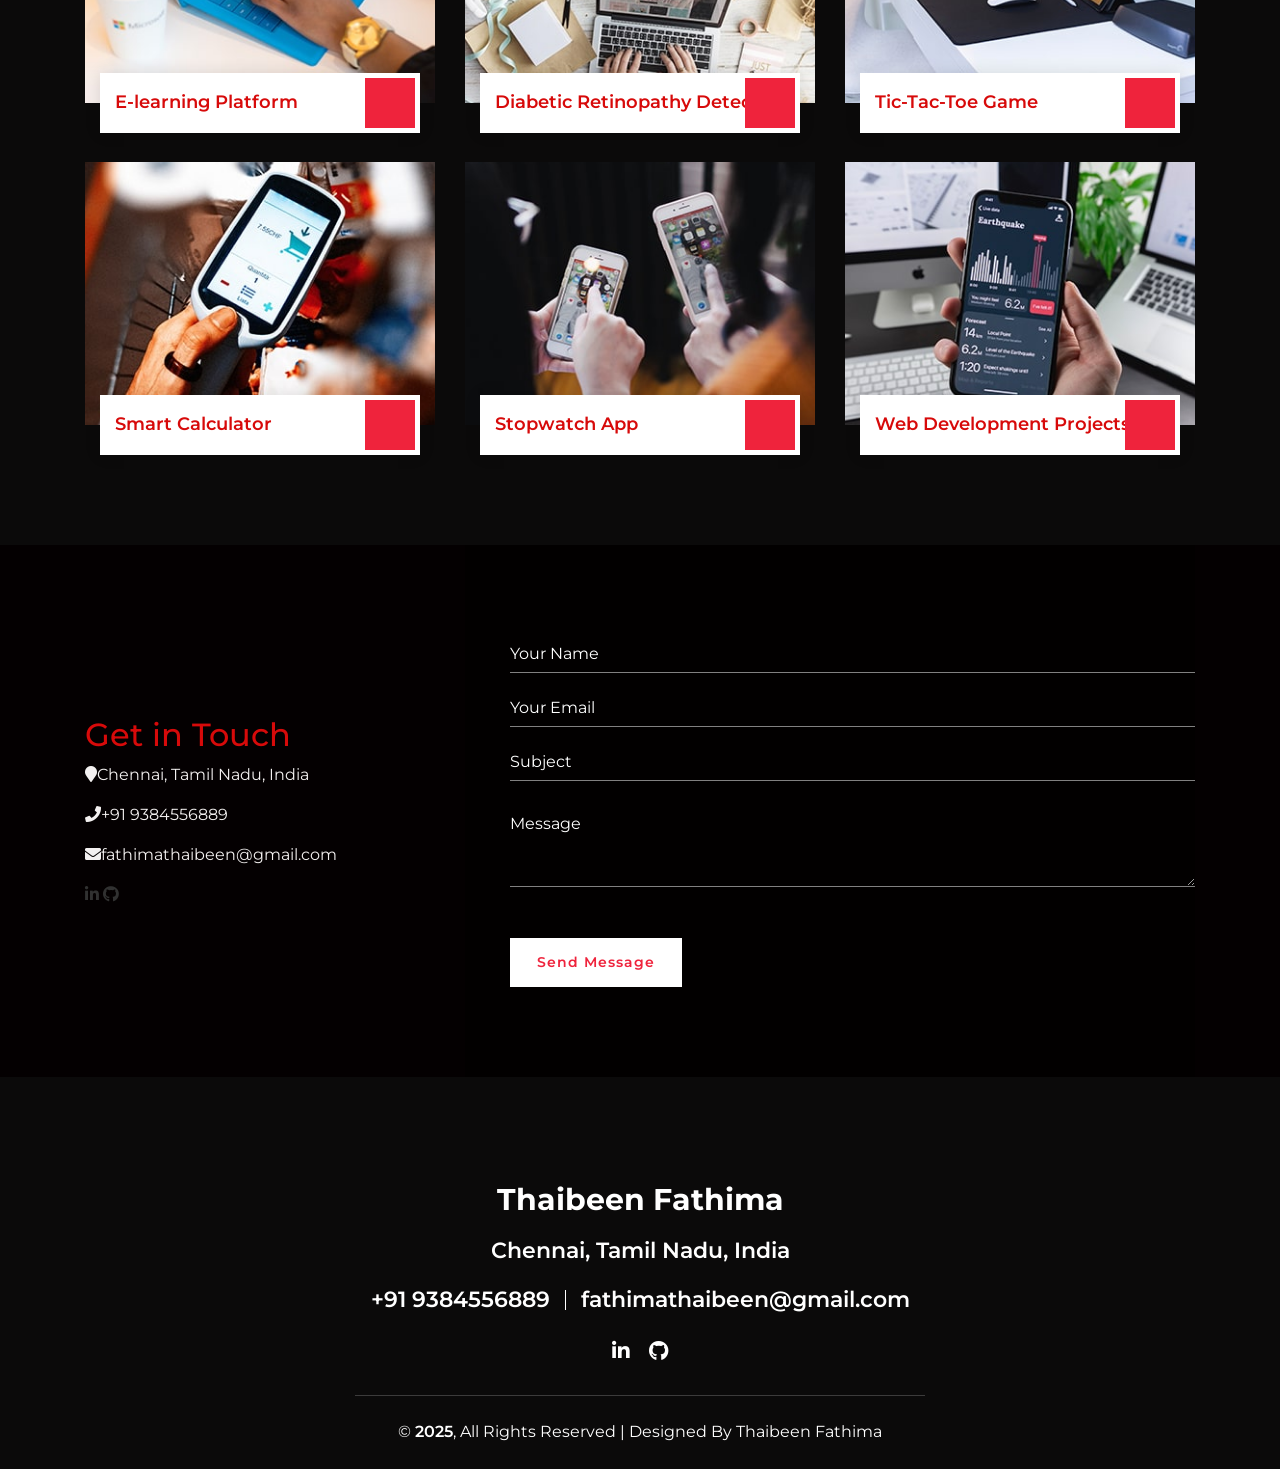
==== commit 3f551dfc: "Update index.html" ====
--- a/index.html
+++ b/index.html
@@ -81,7 +81,7 @@
                         <div class="about-content">
                             <div class="section-header text-left">
                                 <p>Learn About Me</p>
-                                <h2>Pre-Final Year Student & Web Developer</h2>
+                                <h2>Final Year Student & Web Developer</h2>
                             </div>
                             <div class="about-text">
                                 <p>
@@ -204,7 +204,7 @@
                             <h2>B.Tech in AI & Data Science</h2>
                             <h4>S.A. Engineering College, Chennai</h4>
                             <p>
-                                Currently in pre-final year with focus on web development alongside AI/DS curriculum. Active participant in coding competitions and tech events.
+                                Currently in Final year with focus on web development alongside AI/DS curriculum. Active participant in coding competitions and tech events.
                             </p>
                         </div>
                     </div>
@@ -231,7 +231,7 @@
                     <div class="timeline-item right wow fadeInUp" data-wow-delay="0.1s">
                         <div class="timeline-text">
                             <div class="timeline-date">2024 - 2025</div>
-                            <h2>Mini Projects</h2>
+                            <h2>Projects</h2>
                             <h4>Personal Development</h4>
                             <p>
                                 Created various applications including Tic-Tac-Toe game, stopwatch, calculator with finger detection, and other web-based tools to enhance skills.
@@ -268,8 +268,8 @@
                             </div>
                             <div class="portfolio-text">
                                 <h3>E-learning Platform</h3>
-                                <a class="btn" href="img/portfolio-1.jpg" data-lightbox="portfolio"></a>
-                                <a class="btn" href="https://learningweb-5sih.onrender.com" target="_blank">View Project</a>
+                                <a href="img/portfolio-1.jpg" data-lightbox="portfolio"></a>
+                                <a class="btn" href="https://learningweb-5sih.onrender.com" target="_blank"></a>
                             </div>
                         </div>
                     </div>
@@ -586,4 +586,4 @@
             });
         </script>
     </body>
-</html>+</html>
--- a/css/style.css
+++ b/css/style.css
@@ -1,1591 +1,1597 @@
-/*******************************/
-/********* General CSS *********/
-/*******************************/
-body {
-    color: #797979;
-    background: #ffffff;
-    font-family: 'Montserrat', sans-serif;
-}
-
-h1,
-h2, 
-h3, 
-h4,
-h5, 
-h6 {
-    color: #414141;
-}
-
-a {
-    color: #313131;
-    transition: .3s;
-}
-
-a:hover,
-a:active,
-a:focus {
-    color: #EF233C;
-    outline: none;
-    text-decoration: none;
-}
-
-.btn:focus,
-.form-control:focus {
-    box-shadow: none;
-}
-
-.container-fluid {
-    max-width: 1366px;
-}
-
-.btn {
-    padding: 12px 25px;
-    font-size: 14px;
-    font-weight: 600;
-    letter-spacing: 1px;
-    color: #ffffff;
-    background: #EF233C;
-    border: 2px solid transparent;
-    border-radius: 0;
-    box-shadow: inset 0 0 0 50px #EF233C;
-    transition: ease-out 0.3s;
-    -webkit-transition: ease-out 0.3s;
-    -moz-transition: ease-out 0.3s;
-}
-
-.btn:hover {
-    color: #EF233C;
-    background: transparent;
-    box-shadow: inset 0 0 0 0 #EF233C;
-    border-color: #EF233C;
-}
-
-#loader {
-    position: fixed;
-    top: 0;
-    right: 0;
-    bottom: 0;
-    left: 0;
-    display: flex;
-    align-items: center;
-    justify-content: center;
-    background: #ffffff;
-    opacity: 0;
-    visibility: hidden;
-    -webkit-transition: opacity .3s ease-out, visibility 0s linear .3s;
-    -o-transition: opacity .3s ease-out, visibility 0s linear .3s;
-    transition: opacity .3s ease-out, visibility 0s linear .3s;
-    z-index: 999;
-}
-
-#loader.show {
-    -webkit-transition: opacity .6s ease-out, visibility 0s linear 0s;
-    -o-transition: opacity .6s ease-out, visibility 0s linear 0s;
-    transition: opacity .6s ease-out, visibility 0s linear 0s;
-    visibility: visible;
-    opacity: 1;
-}
-
-#loader .loader {
-    position: relative;
-    width: 45px;
-    height: 45px;
-    border: 5px solid #dddddd;
-    border-top: 5px solid #EF233C;
-    border-radius: 50%;
-    -webkit-animation: spin 2s linear infinite;
-    animation: spin 2s linear infinite;
-}
-
-@-webkit-keyframes spin {
-    0% { -webkit-transform: rotate(0deg); }
-    100% { -webkit-transform: rotate(360deg); }
-}
-
-@keyframes spin {
-    0% { transform: rotate(0deg); }
-    100% { transform: rotate(360deg); }
-}
-
-.back-to-top {
-    position: fixed;
-    display: none;
-    width: 44px;
-    height: 44px;
-    padding: 8px 0;
-    text-align: center;
-    line-height: 1;
-    font-size: 22px;
-    right: 15px;
-    bottom: 15px;
-    z-index: 9;
-}
-
-.back-to-top i {
-    color: #ffffff;
-}
-
-.back-to-top:hover i {
-    color: #414141;
-}
-
-
-/**********************************/
-/*********** Nav Bar CSS **********/
-/**********************************/
-.navbar {
-    position: relative;
-    transition: .5s;
-    z-index: 999;
-}
-
-.navbar.nav-sticky {
-    position: fixed;
-    top: 0;
-    width: 100%;
-    box-shadow: 0 2px 5px rgba(0, 0, 0, .3);
-}
-
-.navbar .navbar-brand {
-    margin: 0;
-    font-size: 45px;
-    line-height: 0px;
-    font-weight: 700;
-    letter-spacing: 2px;
-    transition: .5s;
-    
-}
-
-.navbar .navbar-brand img {
-    max-width: 100%;
-    max-height: 40px;
-}
-
-.navbar .dropdown-menu {
-    margin-top: 0;
-    border: 0;
-    border-radius: 0;
-    background: #f8f9fa;
-}
-
-@media (min-width: 992px) {
-    .navbar {
-        position: absolute;
-        width: 100%;
-        padding: 30px 60px;
-        background: transparent !important;
-        border-bottom: 1px dashed rgba(256, 256, 256, .2);
-        z-index: 9;
-    }
-    
-    .navbar.nav-sticky {
-        padding: 10px 60px;
-        background: #ffffff !important;
-    }
-    
-    .navbar .navbar-brand {
-        color: #ffffff;
-    }
-    
-    .navbar.nav-sticky .navbar-brand {
-        color: #EF233C;
-    }
-
-    .navbar-light .navbar-nav .nav-link,
-    .navbar-light .navbar-nav .nav-link:focus {
-        padding: 10px 10px 8px 10px;
-        color: #ffffff;
-        font-size: 15px;
-        font-weight: 500;
-    }
-    
-    .navbar-light.nav-sticky .navbar-nav .nav-link,
-    .navbar-light.nav-sticky .navbar-nav .nav-link:focus {
-        color: #414141;
-    }
-
-    .navbar-light .navbar-nav .nav-link:hover,
-    .navbar-light .navbar-nav .nav-link.active {
-        color: #111111;
-    }
-    
-    .navbar-light.nav-sticky .navbar-nav .nav-link:hover,
-    .navbar-light.nav-sticky .navbar-nav .nav-link.active {
-        color: #EF233C;
-    }
-}
-
-@media (max-width: 991.98px) {   
-    .navbar {
-        padding: 15px;
-        background: #ffffff !important;
-    }
-    
-    .navbar .navbar-brand {
-        color: #EF233C;
-    }
-    
-    .navbar .navbar-nav {
-        margin-top: 15px;
-    }
-    
-    .navbar a.nav-link {
-        padding: 5px;
-    }
-    
-    .navbar .dropdown-menu {
-        box-shadow: none;
-    }
-}
-
-
-/*******************************/
-/********** Hero CSS ***********/
-/*******************************/
-.hero {
-    position: relative;
-    width: 100%;
-    margin-bottom: 45px;
-    padding: 120px 0 0 0;
-    overflow: hidden;
-    background: linear-gradient(rgba(239, 35, 60, .95), rgba(239, 35, 60, .95)), url(../img/hero-bg.jpg);
-    background-position: center;
-    background-repeat: no-repeat;
-    background-size: cover;
-}
-
-.hero .container-fluid {
-    padding: 0;
-}
-
-.hero .hero-image {
-    position: relative;
-    text-align: right;
-    padding-right: 75px;
-}
-
-.hero .hero-image img {
-    max-width: 80%;
-    max-height: 80%;
-}
-
-.hero .hero-content {
-    position: relative;
-    padding-left: 75px;
-    display: flex;
-    align-items: flex-start;
-    justify-content: center;
-    flex-direction: column;
-}
-
-.hero .hero-text p {
-    color: #ffffff;
-    font-size: 25px;
-    font-weight: 600;
-    margin-bottom: 15px;
-}
-
-.hero .hero-text h1 {
-    color: #ffffff;
-    font-size: 60px;
-    font-weight: 700;
-    letter-spacing: 3px;
-    margin-bottom: 15px;
-}
-
-.hero .hero-text h2 {
-    display: inline-block;
-    margin: 0;
-    height: 35px;
-    color: #ffffff;
-    font-size: 35px;
-    font-weight: 600;
-}
-
-.hero .hero-text .typed-text {
-    display: none;
-}
-
-.hero .hero-text .typed-cursor {
-    font-size: 35px;
-    font-weight: 300;
-    color: #ffffff;
-}
-
-.hero .hero-btn .btn {
-    margin-top: 35px;
-    color: #EF233C;
-    background: #ffffff;
-    box-shadow: inset 0 0 0 50px #ffffff;
-}
-
-.hero .hero-btn .btn:hover {
-    color: #ffffff;
-    background: transparent;
-    box-shadow: inset 0 0 0 0 #ffffff;
-    border-color: #ffffff;
-}
-
-.hero .hero-btn .btn:first-child {
-    margin-right: 10px;
-}
-
-@media (max-width: 991.98px) {
-    .hero {
-        padding-top: 60px;
-    }
-    
-    .hero .hero-content {
-        padding: 0 15px;
-    }
-    
-    .hero .hero-text p {
-        font-size: 20px;
-    }
-    
-    .hero .hero-text h1 {
-        font-size: 45px;
-    }
-    
-    .hero .hero-text h2 {
-        font-size: 25px;
-        height: 25px;
-    }
-    
-    .hero .hero-btn .btn {
-        padding: 12px 30px;
-        letter-spacing: 1px;
-    }
-}
-
-@media (max-width: 767.98px) {
-    .hero {
-        padding-top: 60px;
-        padding-bottom: 60px;
-    }
-    
-    .hero,
-    .hero .hero-text,
-    .hero .hero-btn {
-        width: 100%;
-        text-align: center;
-    }
-    
-    .hero .hero-text p {
-        font-size: 18px;
-    }
-    
-    .hero .hero-text h1 {
-        font-size: 35px;
-    }
-    
-    .hero .hero-text h2 {
-        font-size: 22px;
-        height: 22px;
-    }
-    
-    .hero .hero-btn .btn {
-        padding: 10px 15px;
-        letter-spacing: 1px;
-    }
-}
-
-@media (max-width: 575.98px) {
-    .hero .hero-text p {
-        font-size: 16px;
-    }
-    
-    .hero .hero-text h1 {
-        font-size: 30px;
-    }
-    
-    .hero .hero-text h2 {
-        font-size: 18px;
-        height: 18px;
-    }
-    
-    .hero .hero-btn .btn {
-        padding: 8px 10px;
-        letter-spacing: 0;
-    }
-}
-
-
-/*******************************/
-/******* Section Header ********/
-/*******************************/
-.section-header {
-    position: relative;
-    margin-bottom: 45px;
-}
-
-.section-header p {
-    display: inline-block;
-    margin: 0 30px;
-    margin-bottom: 10px;
-    padding-left: 15px;
-    position: relative;
-    font-size: 16px;
-    font-weight: 600;
-    letter-spacing: 1px;
-    text-transform: uppercase;
-    background: #ffffff;
-}
-
-.section-header p::before {
-    position: absolute;
-    content: "";
-    height: 3px;
-    top: 11px;
-    right: 0;
-    left: -30px;
-    background: #EF233C;
-    z-index: -1;
-}
-
-.section-header p::after {
-    position: absolute;
-    content: "";
-    width: 3px;
-    height: 3px;
-    top: 11px;
-    left: 3px;
-    background: #EF233C;
-    z-index: 1;
-}
-
-.section-header h2 {
-    margin: 0;
-    position: relative;
-    font-size: 45px;
-    font-weight: 700;
-}
-
-@media (max-width: 767.98px) {
-    .section-header h2 {
-        font-size: 30px;
-    }
-}
-
-
-/*******************************/
-/********** About CSS **********/
-/*******************************/
-.about {
-    position: relative;
-    width: 100%;
-    margin: -45px 0 45px 0;
-}
-
-.about .col-lg-6 {
-    padding: 0;
-}
-
-.about .section-header {
-    margin-bottom: 30px;
-}
-
-.about .about-img {
-    position: relative;
-    height: 100%;
-}
-
-.about .about-img img {
-    position: relative;
-    width: 100%;
-    height: 100%;
-    object-fit: cover;
-}
-
-.about .about-content {
-    padding: 0 60px;
-}
-
-.about .about-text p {
-    font-size: 16px;
-}
-
-.about .skills {
-    margin-bottom: 30px;
-}
-
-.about .skill-name {
-    margin-top: 15px;
-}
-
-.about .skill-name p {
-    display: inline-block;
-    margin-bottom: 5px;
-    font-size: 16px;
-    font-weight: 400;
-}
-
-.about .skill-name p:last-child {
-    float: right;
-}
-
-.about .progress {
-    height: 10px;
-    border-radius: 10px;
-    background: #dddddd;
-}
-
-.about .progress .progress-bar {
-    width: 0px;
-    background: #EF233C;
-    border-radius: 10px;
-    transition: 2s;
-}
-
-.about .about-text a.btn {
-    margin-top: 15px;
-}
-
-@media (max-width: 991.98px) {
-    .about .about-content {
-        padding: 45px 15px 0 15px;
-    }
-}
-
-
-/*******************************/
-/******* Experience CSS ********/
-/*******************************/
-.experience {
-    position: relative;
-    padding: 45px 0 15px 0;
-}
-
-.experience .timeline {
-    position: relative;
-    width: 100%;
-}
-
-.experience .timeline::after {
-    content: '';
-    position: absolute;
-    width: 2px;
-    background: #EF233C;
-    top: 0;
-    bottom: 0;
-    left: 50%;
-    margin-left: -1px;
-}
-
-.experience .timeline .timeline-item {
-    position: relative;
-    background: inherit;
-    width: 50%;
-    margin-bottom: 30px;
-}
-
-.experience .timeline .timeline-item.left {
-    left: 0;
-    padding-right: 30px;
-}
-
-.experience .timeline .timeline-item.right {
-    left: 50%;
-    padding-left: 30px;
-}
-
-.experience .timeline .timeline-item::after {
-    content: '';
-    position: absolute;
-    width: 16px;
-    height: 16px;
-    top: 48px;
-    right: -8px;
-    background: #ffffff;
-    border: 2px solid #EF233C;
-    border-radius: 16px;
-    z-index: 1;
-}
-
-.experience .timeline .timeline-item.right::after {
-    left: -8px;
-}
-
-.experience .timeline .timeline-item::before {
-  content: '';
-  position: absolute;
-  width: 0;
-  height: 0;
-  top: 46px;
-  right: 10px;
-  z-index: 1;
-  border: 10px solid;
-  border-color: transparent transparent transparent #dddddd;
-}
-
-.experience .timeline .timeline-item.right::before {
-  left: 10px;
-  border-color: transparent #dddddd transparent transparent;
-}
-
-.experience .timeline .timeline-date {
-    position: absolute;
-    width: 100%;
-    top: 44px;
-    font-size: 16px;
-    font-weight: 600;
-    color: #EF233C;
-    text-transform: uppercase;
-    letter-spacing: 1px;
-    z-index: 1;
-}
-
-.experience .timeline .timeline-item.left .timeline-date {
-    text-align: left;
-    left: calc(100% + 55px);
-}
-
-.experience .timeline .timeline-item.right .timeline-date {
-    text-align: right;
-    right: calc(100% + 55px);
-}
-
-.experience .timeline .timeline-text {
-    padding: 30px;
-    background: #ffffff;
-    position: relative;
-    border-right: 5px solid #dddddd;
-    box-shadow: 0 0 60px rgba(0, 0, 0, .08);
-}
-
-.experience .timeline .timeline-item.right .timeline-text {
-    border-right: none;
-    border-left: 5px solid #dddddd;
-}
-
-.experience .timeline .timeline-text h2 {
-    margin: 0 0 5px 0;
-    font-size: 22px;
-    font-weight: 600;
-}
-
-.experience .timeline .timeline-text h4 {
-    margin: 0 0 10px 0;
-    font-size: 16px;
-    font-style: italic;
-    font-weight: 400;
-}
-
-.experience .timeline .timeline-text p {
-    margin: 0;
-    font-size: 16px;
-}
-
-@media (max-width: 767.98px) {
-    .experience .timeline::after {
-        left: 8px;
-    }
-
-    .experience .timeline .timeline-item {
-        width: 100%;
-        padding-left: 38px;
-    }
-    
-    .experience .timeline .timeline-item.left {
-        padding-right: 0;
-    }
-    
-    .experience .timeline .timeline-item.right {
-        left: 0%;
-        padding-left: 38px;
-    }
-
-    .experience .timeline .timeline-item.left::after, 
-    .experience .timeline .timeline-item.right::after {
-        left: 0;
-    }
-    
-    .experience .timeline .timeline-item.left::before,
-    .experience .timeline .timeline-item.right::before {
-        left: 18px;
-        border-color: transparent #dddddd transparent transparent;
-    }
-    
-    .experience .timeline .timeline-item.left .timeline-date,
-    .experience .timeline .timeline-item.right .timeline-date {
-        position: relative;
-        top: 0;
-        right: auto;
-        left: 0;
-        text-align: left;
-        margin-bottom: 10px;
-    }
-    
-    .experience .timeline .timeline-item.left .timeline-text,
-    .experience .timeline .timeline-item.right .timeline-text {
-        border-right: none;
-        border-left: 5px solid #dddddd;
-    }
-}
-
-
-/*******************************/
-/********* Service CSS *********/
-/*******************************/
-.service {
-    position: relative;
-    width: 100%;
-    padding: 45px 0 15px 0;
-}
-
-.service .service-item {
-    position: relative;
-    margin-bottom: 30px;
-    display: flex;
-    align-items: center;
-    box-shadow: inset 0 0 0 0 transparent;
-    transition: ease-out 0.5s;
-}
-
-.service .service-item:hover {
-    box-shadow: inset 800px 0 0 0 #EF233C;
-}
-
-.service .service-icon {
-    position: relative;
-    width: 150px;
-    min-height: 150px;
-    display: flex;
-    align-items: center;
-    justify-content: center;
-    border: 1px solid #EF233C;
-    background: #ffffff;
-}
-
-.service .service-icon i {
-    position: relative;
-    font-size: 60px;
-    color: #EF233C;
-    transition: .3s;
-}
-
-.service .service-item:hover i {
-    font-size: 75px;
-}
-
-.service .service-text {
-    position: relative;
-    width: calc(100% - 120px);
-    padding: 0 30px;
-}
-
-.service .service-text h3 {
-    margin-bottom: 10px;
-    font-size: 20px;
-    font-weight: 600;
-    transition: 1s;
-}
-
-.service .service-text p {
-    margin: 0;
-    font-size: 16px;
-    transition: 1s;
-}
-
-.service .service-item:hover .service-text h3,
-.service .service-item:hover .service-text p {
-    color: #ffffff;
-}
-
-@media (max-width: 575.98px) {
-    .service .service-text h3 {
-        font-size: 16px;
-        margin-bottom: 5px;
-    }
-    
-    .service .service-text p {
-        font-size: 14px;
-    }
-}
-
-
-/*******************************/
-/******** Portfolio CSS ********/
-/*******************************/
-.portfolio {
-    position: relative;
-    padding: 45px 0 15px 0;
-}
-
-.portfolio #portfolio-filter {
-    padding: 0;
-    margin: -15px 0 25px 0;
-    list-style: none;
-    font-size: 0;
-    text-align: center;
-}
-
-.portfolio #portfolio-filter li {
-    cursor: pointer;
-    display: inline-block;
-    margin: 5px;
-    padding: 6px 12px;
-    font-size: 14px;
-    font-weight: 600;
-    color: #ffffff;
-    background: #EF233C;
-    border: 2px solid transparent;
-    border-radius: 0;
-    box-shadow: inset 0 0 0 50px #EF233C;
-    transition: ease-out 0.3s;
-    -webkit-transition: ease-out 0.3s;
-    -moz-transition: ease-out 0.3s;
-}
-
-.portfolio #portfolio-filter li:hover,
-.portfolio #portfolio-filter li.filter-active {
-    color: #EF233C;
-    background: transparent;
-    box-shadow: inset 0 0 0 0 #EF233C;
-    border-color: #EF233C;
-}
-
-.portfolio .portfolio-item {
-    position: relative;
-}
-
-.portfolio .portfolio-wrap {
-    position: relative;
-    width: 100%;
-}
-
-.portfolio .portfolio-img {
-    position: relative;
-    overflow: hidden;
-}
-
-.portfolio .portfolio-img img {
-    position: relative;
-    width: 100%; 
-    height: 100%; 
-    object-fit: cover;
-    transform: scale(1.1);
-    transition: .5s;
-}
-
-.portfolio .portfolio-item:hover img {
-    margin-left: 15px;
-}
-
-.portfolio .portfolio-text {
-    position: relative;
-    height: 60px;
-    width: calc(100% - 30px);
-    margin: -30px 15px 30px 15px;
-    display: flex;
-    align-items: center;
-    background: #ffffff;
-    box-shadow: 0 0 15px rgba(0, 0, 0, .12);
-}
-
-.portfolio .portfolio-text h3 {
-    width: calc(100% - 70px);
-    font-size: 18px;
-    font-weight: 600;
-    margin: 0 0 0 15px;
-    white-space: nowrap;
-    overflow: hidden;
-}
-
-.portfolio .portfolio-text a.btn {
-    width: 50px;
-    height: 50px;
-    padding: 0 0 2px 1px;
-    display: flex;
-    align-items: center;
-    justify-content: center;
-    font-size: 45px;
-    font-weight: 100;
-}
-
-.portfolio .portfolio-item:hover a.btn {
-    color: #EF233C;
-    background: transparent;
-    box-shadow: inset 0 0 0 0 #EF233C;
-    border-color: #EF233C;
-}
-
-
-/*******************************/
-/********* Banner CSS **********/
-/*******************************/
-.banner {
-    position: relative;
-    width: 100%;
-    margin: 45px 0;
-    padding: 90px 0;
-    background: #EF233C;
-}
-
-.banner .container {
-    max-width: 750px;
-    text-align: center;
-}
-
-.banner .section-header {
-    margin-bottom: 20px;
-}
-
-.banner .section-header p {
-    color: #414141;
-    background: transparent;
-}
-
-.banner .section-header p::after {
-    display: none;
-}
-
-.banner .section-header h2 {
-    color: #ffffff;
-}
-
-.banner .section-header h2 span {
-    color: #414141;
-    font-size: 50px;
-}
-
-.banner .banner-text p {
-    font-size: 18px;
-    color: #ffffff;
-}
-
-.banner .banner-text .btn {
-    margin-top: 15px;
-    color: #EF233C;
-    background: #ffffff;
-    box-shadow: inset 0 0 0 50px #ffffff;
-}
-
-.banner .banner-text .btn:hover {
-    color: #ffffff;
-    background: transparent;
-    box-shadow: inset 0 0 0 0 #ffffff;
-    border-color: #ffffff;
-}
-
-
-/*******************************/
-/********* Pricing CSS *********/
-/*******************************/
-.price {
-    position: relative;
-    width: 100%;
-    padding: 45px 0 15px 0;
-}
-
-.price .row {
-    padding: 0 15px;
-}
-
-.price .col-md-4 {
-    padding: 0;
-}
-
-.price .price-item {
-    position: relative;
-    margin-bottom: 30px;
-    background: #ffffff;
-}
-
-.price .featured-item {
-    box-shadow: 0 0 30px rgba(0, 0, 0, .2);
-    z-index: 1;
-}
-
-.price .price-header,
-.price .price-body,
-.price .price-footer {
-    position: relative;
-    text-align: center;
-}
-
-.price .price-header {
-    padding: 45px 0 30px 0;
-    color: #414141;
-}
-
-.price .price-item.featured-item .price-header {
-    color: #EF233C;
-}
-
-.price .price-title h2 {
-    font-size: 25px;
-    font-weight: 400;
-    text-transform: uppercase;
-}
-
-.price .price-prices h2 {
-    font-size: 45px;
-    font-weight: 700;
-    margin-left: 10px;
-}
-
-.price .price-prices h2 small {
-    position: absolute;
-    font-size: 18px;
-    font-weight: 400;
-    margin-top: 9px;
-    margin-left: -12px;
-}
-
-.price .price-prices h2 span {
-    margin-left: 1px;
-    font-size: 18px;
-    font-weight: 400;
-}
-
-.price .price-item.featured-item h2 {
-    color: #EF233C;
-}
-
-.price .price-body {
-    padding: 0 0 20px 0;
-}
-
-.price .price-description ul {
-    margin: 0;
-    padding: 0;
-    list-style: none;
-}
-
-.price .price-description ul li {
-    padding: 0 0 20px 0;
-}
-
-.price .price-item .price-action {
-    padding-bottom: 45px;
-}
-
-.price .price-item .price-action .btn {
-    color: #ffffff;
-    background: #414141;
-    box-shadow: inset 0 0 0 50px #414141;
-}
-
-.price .price-item .price-action .btn:hover {
-    color: #414141;
-    background: transparent;
-    box-shadow: inset 0 0 0 0 #414141;
-    border-color: #414141;
-}
-
-.price .price-item.featured-item .price-action .btn {
-    color: #ffffff;
-    background: #EF233C;
-    box-shadow: inset 0 0 0 50px #EF233C;
-}
-
-.price .price-item.featured-item .price-action .btn:hover {
-    color: #EF233C;
-    background: transparent;
-    box-shadow: inset 0 0 0 0 #EF233C;
-    border-color: #EF233C;
-}
-
-
-/*******************************/
-/*********** Team CSS **********/
-/*******************************/
-.team {
-    position: relative;
-    width: 100%;
-    padding: 45px 0 15px 0;
-}
-
-.team .team-item {
-    position: relative;
-    background: #ffffff;
-    margin-bottom: 30px;
-    display: flex;
-    align-items: center;
-    justify-content: flex-start;
-    box-shadow: inset 0 0 0 0 transparent;
-    transition: ease-out 0.5s;
-}
-
-.team .team-img {
-    position: relative;
-    width: 50%;
-    overflow: hidden;
-}
-
-.team .team-img img {
-    position: relative;
-    width: 100%;
-    transition: .5s;
-}
-
-.team .team-text {
-    position: relative;
-    width: 50%;
-    padding: 0 30px;
-}
-
-.team .team-text h2 {
-    color: #EF233C;
-    font-size: 18px;
-    font-weight: 600;
-    margin-bottom: 5px;
-    transition: 1s;
-}
-
-.team .team-text h4 {
-    font-size: 14px;
-    font-weight: 600;
-    margin-bottom: 15px;
-    transition: 1s;
-}
-
-.team .team-text p {
-    margin-bottom: 20px;
-    transition: 1s;
-}
-
-.team .team-social {
-    position: relative;
-    display: flex;
-    align-items: center;
-    justify-content: flex-start;
-}
-
-.team .team-social a.btn {
-    width: 35px;
-    height: 35px;
-    padding: 0;
-    display: flex;
-    align-items: center;
-    justify-content: center;
-    font-size: 14px;
-    font-weight: normal;
-    margin-right: 5px;
-}
-
-.team .team-item:hover {
-    box-shadow: inset 800px 0 0 0 #EF233C;
-}
-
-.team .team-item:hover .team-img img {
-    transform: scale(1.2);
-}
-
-.team .team-item:hover .team-text h2,
-.team .team-item:hover .team-text h4,
-.team .team-item:hover .team-text p {
-    color: #ffffff;
-}
-
-.team .team-item:hover .team-social a.btn {
-    background: #ffffff;
-}
-
-.team .team-item:hover .team-social a.btn:hover {
-    border-color: #ffffff;
-}
-
-@media(max-width: 575.98px) {
-    .team .team-text {
-        padding: 0 15px;
-    }
-    
-    .team .team-text h2 {
-        font-size: 16px;
-        margin-bottom: 0;
-    }
-
-    .team .team-text h4 {
-        margin-bottom: 5px;
-    }
-
-    .team .team-text p {
-        font-size: 14px;
-        line-height: 18px;
-        margin-bottom: 10px;
-    }
-}
-
-
-/*******************************/
-/******* Testimonial CSS *******/
-/*******************************/
-.testimonial {
-    position: relative;
-    margin: 45px 0;
-    padding: 90px 0;
-    background: #EF233C;
-}
-
-.testimonial .container {
-    max-width: 900px;
-}
-
-.testimonial .testimonial-icon {
-    margin-bottom: 45px;
-    text-align: center;
-}
-
-.testimonial .testimonial-icon i {
-    font-size: 60px;
-    color: rgba(256, 256, 256, .5);
-}
-
-.testimonial .testimonial-item {
-    position: relative;
-    margin: 0 15px;
-    text-align: center;
-}
-
-.testimonial .testimonial-img {
-    position: relative;
-    margin-bottom: 15px;
-    z-index: 1;
-}
-
-.testimonial .testimonial-item img {
-    margin: 0 auto;
-    width: 120px;
-    padding: 10px;
-    border: 5px dotted #ffffff;
-    border-radius: 100px;
-}
-
-.testimonial .testimonial-text {
-    position: relative;
-    margin-top: -70px;
-    padding: 65px 35px 30px 35px;
-    text-align: center;
-    background: #ffffff;
-    border-radius: 500px;
-}
-
-.testimonial .testimonial-item p {
-    font-size: 18px;
-    font-style: italic;
-}
-
-.testimonial .testimonial-text h3 {
-    color: #EF233C;
-    font-size: 18px;
-    font-weight: 600;
-    margin-bottom: 10px;
-}
-
-.testimonial .testimonial-text h4 {
-    color: #666666;
-    font-size: 14px;
-    margin-bottom: 0;
-}
-
-.testimonial .owl-dots {
-    margin-top: 15px;
-    text-align: center;
-}
-
-.testimonial .owl-dot {
-    display: inline-block;
-    margin: 0 5px;
-    width: 12px;
-    height: 12px;
-    border-radius: 50%;
-    background: rgba(256, 256, 256, .5);
-}
-
-.testimonial .owl-dot.active {
-    background: #ffffff;
-}
-
-
-/*******************************/
-/********* Contact CSS *********/
-/*******************************/
-.contact {
-    position: relative;
-    width: 100%;
-    margin: 45px 0;
-    background: #EF233C;
-}
-
-.contact .container-fluid {
-    background: url(../img/contact.jpg) left center no-repeat;
-    background-size: contain;
-}
-
-.contact .contact-form {
-    position: relative;
-    padding: 90px 0 90px 45px;
-    background: #EF233C;
-}
-
-.contact .contact-form input {
-    color: #ffffff;
-    padding: 15px 0;
-    background: none;
-    border-radius: 0;
-    border: none;
-    border-bottom: 1px solid rgba(256, 256, 256, .5);
-}
-
-.contact .contact-form textarea {
-    color: #ffffff;
-    height: 90px;
-    padding: 15px 0;
-    background: none;
-    border-radius: 0;
-    border: none;
-    border-bottom: 1px solid rgba(256, 256, 256, .5);
-}
-
-.contact .contact-form .form-control::placeholder {
-    color: #ffffff;
-    opacity: 1;
-}
-
-.contact .contact-form .form-control:-ms-input-placeholder,
-.contact .contact-form .form-control::-ms-input-placeholder {
-    color: #ffffff;
-}
-
-.contact .contact-form .btn {
-    margin-top: 35px;
-    color: #EF233C;
-    background: #ffffff;
-    box-shadow: inset 0 0 0 50px #ffffff;
-}
-
-.contact .contact-form .btn:hover {
-    color: #ffffff;
-    background: transparent;
-    box-shadow: inset 0 0 0 0 #ffffff;
-    border-color: #ffffff;
-}
-
-.contact .help-block ul {
-    margin: 0;
-    padding: 0;
-    list-style-type: none;
-    font-size: 14px;
-    font-style: italic;
-    color: #ffffff;
-}
-
-@media (max-width: 767.98px) {
-    .contact .container-fluid {
-        background: none;
-    }
-    
-    .contact .contact-form {
-        padding: 90px 0;
-    }
-}
-
-
-/*******************************/
-/*********** Blog CSS **********/
-/*******************************/
-.blog {
-    position: relative;
-    width: 100%;
-    padding: 45px 0 15px 0;
-}
-
-.blog .blog-item {
-    position: relative;
-    margin-bottom: 30px;
-}
-
-.blog .blog-img {
-    position: relative;
-    width: 100%;
-    overflow: hidden;
-}
-
-.blog .blog-img img {
-    width: 100%;
-    transition: .5s;
-}
-
-.blog .blog-item:hover img {
-    transform: scale(1.1);
-}
-
-.blog .blog-text {
-    position: relative;
-    padding: 30px;
-    border-right: 1px solid rgba(0, 0, 0, .07);
-    border-bottom: 1px solid rgba(0, 0, 0, .07);
-    border-left: 1px solid rgba(0, 0, 0, .07);
-}
-
-.blog .blog-text h2 {
-    font-size: 25px;
-    font-weight: 600;
-}
-
-.blog .blog-text p {
-    margin-bottom: 10px;
-}
-
-.blog .blog-item a.btn {
-    margin-top: 10px;
-    padding: 8px 15px;
-}
-
-.blog .blog-item a.btn i {
-    margin-left: 5px;
-}
-
-.blog .blog-meta {
-    position: relative;
-    display: flex;
-    margin-bottom: 15px;
-}
-
-.blog .blog-meta p {
-    margin: 0 10px 0 0;
-    font-size: 13px;
-}
-
-.blog .blog-meta i {
-    color: #414141;
-    margin-right: 5px;
-}
-
-.blog .blog-meta p:last-child {
-    margin: 0;
-}
-
-
-/*******************************/
-/********* Footer CSS **********/
-/*******************************/
-.footer {
-    position: relative;
-    margin-top: 45px;
-    background: #EF233C;
-}
-
-.footer .container-fluid {
-    padding: 60px 0 0 0;
-}
-
-.footer .footer-info {
-    position: relative;
-    width: 100%;
-    text-align: center;
-}
-
-.footer .footer-info h2 {
-    margin-bottom: 20px;
-    font-size: 30px;
-    font-weight: 700;
-    color: #ffffff;
-}
-
-.footer .footer-info h3 {
-    margin-bottom: 25px;
-    font-size: 22px;
-    font-weight: 600;
-    color: #ffffff;
-}
-
-.footer .footer-menu {
-    width: 100%;
-    display: flex;
-    justify-content: center;
-}
-
-.footer .footer-menu p {
-    color: #ffffff;
-    font-size: 22px;
-    font-weight: 600;
-    line-height: 20px;
-    padding: 0 15px;
-    border-right: 1px solid #ffffff;
-}
-
-.footer .footer-menu p:last-child {
-    border: none;
-}
-
-.footer .footer-social {
-    position: relative;
-    margin-top: 15px;
-}
-
-.footer .footer-social a {
-    display: inline-block;
-}
-
-.footer .footer-social a i {
-    margin-right: 15px;
-    font-size: 20px;
-    color: #ffffff;
-    transition: .3s;
-}
-
-.footer .footer-social a:last-child i {
-    margin: 0;
-}
-
-.footer .footer-social a:hover i {
-    color: #414141;
-}
-
-.footer .copyright {
-    position: relative;
-    text-align: center;
-    margin-top: 30px;
-    padding-top: 25px;
-    padding-bottom: 25px;
-}
-
-.footer .copyright::before {
-    position: absolute;
-    content: "";
-    width: 50%;
-    height: 1px;
-    top: 0;
-    left: 25%;
-    background: rgba(256, 256, 256, .2);
-}
-
-.footer .copyright p {
-    margin: 0;
-    color: #ffffff;
-}
-
-.footer .copyright .col-md-6:last-child p {
-    text-align: right;
-}
-
-.footer .copyright p a {
-    color: #ffffff;
-    font-weight: 600;
-}
-
-.footer .copyright p a:hover {
-    color: #414141;
-}
-
-@media (max-width: 575.98px) {
-    .footer .footer-info h2 {
-        margin-bottom: 20px;
-        font-size: 20px;
-        font-weight: 600;
-    }
-
-    .footer .footer-info h3 {
-        margin-bottom: 20px;
-        font-size: 16px;
-    }
-
-    .footer .footer-menu p {
-        font-size: 16px;
-        line-height: 16px;
-        padding: 0 5px;
-    }
-}
+/*******************************/
+/********* General CSS *********/
+/*******************************/
+body {
+    color: #f3f0f0;
+    background: #0b0a0a;
+    font-family: 'Montserrat', sans-serif;
+}
+
+h1,
+h2, 
+h3, 
+h4,
+h5, 
+h6 {
+    color: #d70a0a;
+}
+
+a {
+    color: #313131;
+    transition: .3s;
+}
+
+a:hover,
+a:active,
+a:focus {
+    color: #EF233C;
+    outline: none;
+    text-decoration: none;
+}
+
+.btn:focus,
+.form-control:focus {
+    box-shadow: none;
+}
+
+.container-fluid {
+    max-width: 1366px;
+}
+
+.btn {
+    padding: 12px 25px;
+    font-size: 14px;
+    font-weight: 600;
+    letter-spacing: 1px;
+    color: #f4f4f4;
+    background: #EF233C;
+    border: 2px solid transparent;
+    border-radius: 0;
+    box-shadow: inset 0 0 0 50px #EF233C;
+    transition: ease-out 0.3s;
+    -webkit-transition: ease-out 0.3s;
+    -moz-transition: ease-out 0.3s;
+}
+
+.btn:hover {
+    color: #EF233C;
+    background: transparent;
+    box-shadow: inset 0 0 0 0 #EF233C;
+    border-color: #EF233C;
+}
+
+#loader {
+    position: fixed;
+    top: 0;
+    right: 0;
+    bottom: 0;
+    left: 0;
+    display: flex;
+    align-items: center;
+    justify-content: center;
+    background: #ffffff;
+    opacity: 0;
+    visibility: hidden;
+    -webkit-transition: opacity .3s ease-out, visibility 0s linear .3s;
+    -o-transition: opacity .3s ease-out, visibility 0s linear .3s;
+    transition: opacity .3s ease-out, visibility 0s linear .3s;
+    z-index: 999;
+}
+
+#loader.show {
+    -webkit-transition: opacity .6s ease-out, visibility 0s linear 0s;
+    -o-transition: opacity .6s ease-out, visibility 0s linear 0s;
+    transition: opacity .6s ease-out, visibility 0s linear 0s;
+    visibility: visible;
+    opacity: 1;
+}
+
+#loader .loader {
+    position: relative;
+    width: 45px;
+    height: 45px;
+    border: 5px solid #dddddd;
+    border-top: 5px solid #EF233C;
+    border-radius: 50%;
+    -webkit-animation: spin 2s linear infinite;
+    animation: spin 2s linear infinite;
+}
+
+@-webkit-keyframes spin {
+    0% { -webkit-transform: rotate(0deg); }
+    100% { -webkit-transform: rotate(360deg); }
+}
+
+@keyframes spin {
+    0% { transform: rotate(0deg); }
+    100% { transform: rotate(360deg); }
+}
+
+.back-to-top {
+    position: fixed;
+    display: none;
+    width: 44px;
+    height: 44px;
+    padding: 8px 0;
+    text-align: center;
+    line-height: 1;
+    font-size: 22px;
+    right: 15px;
+    bottom: 15px;
+    z-index: 9;
+}
+
+.back-to-top i {
+    color: #ffffff;
+}
+
+.back-to-top:hover i {
+    color: #414141;
+}
+
+
+/**********************************/
+/*********** Nav Bar CSS **********/
+/**********************************/
+.navbar {
+    position: relative;
+    transition: .5s;
+    z-index: 999;
+}
+
+.navbar.nav-sticky {
+    position: fixed;
+    top: 0;
+    width: 100%;
+    box-shadow: 0 2px 5px rgba(0, 0, 0, .3);
+}
+
+.navbar .navbar-brand {
+    margin: 0;
+    font-size: 45px;
+    line-height: 0px;
+    font-weight: 700;
+    letter-spacing: 2px;
+    transition: .5s;
+    
+}
+
+.navbar .navbar-brand img {
+    max-width: 100%;
+    max-height: 40px;
+}
+
+.navbar .dropdown-menu {
+    margin-top: 0;
+    border: 0;
+    border-radius: 0;
+    background: #0a67c4;
+}
+
+@media (min-width: 992px) {
+    .navbar {
+        position: absolute;
+        width: 100%;
+        padding: 30px 60px;
+        background: transparent !important;
+        border-bottom: 1px dashed rgba(256, 256, 256, .2);
+        z-index: 9;
+    }
+    
+    .navbar.nav-sticky {
+        padding: 10px 60px;
+        background: #13d4db !important;
+    }
+    
+    .navbar .navbar-brand {
+        color: #ffffff;
+    }
+    
+    .navbar.nav-sticky .navbar-brand {
+        color: #EF233C;
+    }
+
+    .navbar-light .navbar-nav .nav-link,
+    .navbar-light .navbar-nav .nav-link:focus {
+        padding: 10px 10px 8px 10px;
+        color: #ffffff;
+        font-size: 15px;
+        font-weight: 500;
+    }
+    
+    .navbar-light.nav-sticky .navbar-nav .nav-link,
+    .navbar-light.nav-sticky .navbar-nav .nav-link:focus {
+        color: #414141;
+    }
+
+    .navbar-light .navbar-nav .nav-link:hover,
+    .navbar-light .navbar-nav .nav-link.active {
+        color: #111111;
+    }
+    
+    .navbar-light.nav-sticky .navbar-nav .nav-link:hover,
+    .navbar-light.nav-sticky .navbar-nav .nav-link.active {
+        color: #EF233C;
+    }
+}
+
+@media (max-width: 991.98px) {   
+    .navbar {
+        padding: 15px;
+        background: #f5f1f6 !important;
+    }
+    
+    .navbar .navbar-brand {
+        color: #EF233C;
+    }
+    
+    .navbar .navbar-nav {
+        margin-top: 15px;
+    }
+    
+    .navbar a.nav-link {
+        padding: 5px;
+    }
+    
+    .navbar .dropdown-menu {
+        box-shadow: none;
+    }
+}
+
+
+/*******************************/
+/********** Hero CSS ***********/
+/*******************************/
+.hero {
+    position: relative;
+    width: 100%;
+    margin-bottom: 45px;
+    padding: 120px 0 0 0;
+    overflow: hidden;
+    background: linear-gradient(rgba(161, 4, 179, 0.95), rgba(239, 35, 60, .95)), url(../img/hero-bg.jpg);
+    background-position: center;
+    background-repeat: no-repeat;
+    background-size: cover;
+}
+
+.hero .container-fluid {
+    padding: 0;
+}
+
+.hero .hero-image {
+    position: relative;
+    text-align: right;
+    padding-right: 75px;
+}
+
+.hero .hero-image img {
+    max-width: 80%;
+    max-height: 80%;
+}
+
+.hero .hero-content {
+    position: relative;
+    padding-left: 75px;
+    display: flex;
+    align-items: flex-start;
+    justify-content: center;
+    flex-direction: column;
+}
+
+.hero .hero-text p {
+    color: #0f0000;
+    font-size: 25px;
+    font-weight: 600;
+    margin-bottom: 15px;
+}
+
+.hero .hero-text h1 {
+    color: #070000;
+    font-size: 60px;
+    font-weight: 700;
+    letter-spacing: 3px;
+    margin-bottom: 15px;
+}
+
+.hero .hero-text h2 {
+    display: inline-block;
+    margin: 0;
+    height: 35px;
+    color: #080000;
+    font-size: 35px;
+    font-weight: 600;
+}
+
+.hero .hero-text .typed-text {
+    display: none;
+}
+
+.hero .hero-text .typed-cursor {
+    font-size: 35px;
+    font-weight: 300;
+    color: #ffffff;
+}
+
+.hero .hero-btn .btn {
+    margin-top: 35px;
+    color: #090808;
+    background: #ffffff;
+    box-shadow: inset 0 0 0 50px #fae9e9;
+}
+
+.hero .hero-btn .btn:hover {
+    color: #ffffff;
+    background: transparent;
+    box-shadow: inset 0 0 0 0 #ffffff;
+    border-color: #ffffff;
+}
+
+.hero .hero-btn .btn:first-child {
+    margin-right: 10px;
+}
+
+@media (max-width: 991.98px) {
+    .hero {
+        padding-top: 60px;
+    }
+    
+    .hero .hero-content {
+        padding: 0 15px;
+    }
+    
+    .hero .hero-text p {
+        font-size: 20px;
+    }
+    
+    .hero .hero-text h1 {
+        font-size: 45px;
+    }
+    
+    .hero .hero-text h2 {
+        font-size: 25px;
+        height: 25px;
+    }
+    
+    .hero .hero-btn .btn {
+        padding: 12px 30px;
+        letter-spacing: 1px;
+    }
+}
+
+@media (max-width: 767.98px) {
+    .hero {
+        padding-top: 60px;
+        padding-bottom: 60px;
+    }
+    
+    .hero,
+    .hero .hero-text,
+    .hero .hero-btn {
+        width: 100%;
+        text-align: center;
+    }
+    
+    .hero .hero-text p {
+        font-size: 18px;
+    }
+    
+    .hero .hero-text h1 {
+        font-size: 35px;
+    }
+    
+    .hero .hero-text h2 {
+        font-size: 22px;
+        height: 22px;
+    }
+    
+    .hero .hero-btn .btn {
+        padding: 10px 15px;
+        letter-spacing: 1px;
+    }
+}
+
+@media (max-width: 575.98px) {
+    .hero .hero-text p {
+        font-size: 16px;
+    }
+    
+    .hero .hero-text h1 {
+        font-size: 30px;
+    }
+    
+    .hero .hero-text h2 {
+        font-size: 18px;
+        height: 18px;
+    }
+    
+    .hero .hero-btn .btn {
+        padding: 8px 10px;
+        letter-spacing: 0;
+    }
+}
+
+
+/*******************************/
+/******* Section Header ********/
+/*******************************/
+.section-header {
+    position: relative;
+    margin-bottom: 45px;
+}
+
+.section-header p {
+    display: inline-block;
+    margin: 0 30px;
+    margin-bottom: 10px;
+    padding-left: 15px;
+    position: relative;
+    font-size: 16px;
+    font-weight: 600;
+    letter-spacing: 1px;
+    text-transform: uppercase;
+    background: #c07cb2;
+}
+
+.section-header p::before {
+    position: absolute;
+    content: "";
+    height: 3px;
+    top: 11px;
+    right: 0;
+    left: -30px;
+    background: #EF233C;
+    z-index: -1;
+}
+
+.section-header p::after {
+    position: absolute;
+    content: "";
+    width: 3px;
+    height: 3px;
+    top: 11px;
+    left: 3px;
+    background: #EF233C;
+    z-index: 1;
+}
+
+.section-header h2 {
+    margin: 0;
+    position: relative;
+    font-size: 45px;
+    font-weight: 700;
+}
+
+@media (max-width: 767.98px) {
+    .section-header h2 {
+        font-size: 30px;
+    }
+}
+
+
+/*******************************/
+/********** About CSS **********/
+/*******************************/
+.about {
+    position: relative;
+    width: 100%;
+    margin: -45px 0 45px 0;
+}
+
+.about .col-lg-6 {
+    padding: 0;
+}
+
+.about .section-header {
+    margin-bottom: 30px;
+}
+
+.about .about-img {
+    position: relative;
+    height: 100%;
+}
+
+.about .about-img img {
+    position: relative;
+    width: 100%;
+    height: 100%;
+    object-fit: cover;
+}
+
+.about .about-content {
+    padding: 0 60px;
+}
+
+.about .about-text p {
+    font-size: 16px;
+}
+
+.about .skills {
+    margin-bottom: 30px;
+}
+
+.about .skill-name {
+    margin-top: 15px;
+}
+
+.about .skill-name p {
+    display: inline-block;
+    margin-bottom: 5px;
+    font-size: 16px;
+    font-weight: 400;
+}
+
+.about .skill-name p:last-child {
+    float: right;
+}
+
+.about .progress {
+    height: 10px;
+    border-radius: 10px;
+    background: #0c6193;
+}
+
+.about .progress .progress-bar {
+    width: 0px;
+    background: #EF233C;
+    border-radius: 10px;
+    transition: 2s;
+}
+
+.about .about-text a.btn {
+    margin-top: 15px;
+}
+
+@media (max-width: 991.98px) {
+    .about .about-content {
+        padding: 45px 15px 0 15px;
+    }
+}
+
+
+/*******************************/
+/******* Experience CSS ********/
+/*******************************/
+.experience {
+    position: relative;
+    padding: 45px 0 15px 0;
+    
+    }
+
+.experience .timeline {
+    position: relative;
+    width: 100%;
+    color:#090808
+}
+
+.experience .timeline::after {
+    content: '';
+    position: absolute;
+    width: 2px;
+    background: #98def1;
+    top: 0;
+    bottom: 0;
+    left: 50%;
+    margin-left: -1px;
+    color:#070000
+}
+
+.experience .timeline .timeline-item {
+    position: relative;
+    background: inherit;
+    width: 50%;
+    margin-bottom: 30px;
+    color:#070000
+}
+
+.experience .timeline .timeline-item.left {
+    left: 0;
+    padding-right: 30px;
+    color:#070000
+}
+
+.experience .timeline .timeline-item.right {
+    left: 50%;
+    padding-left: 30px;
+    color:#070000
+}
+
+.experience .timeline .timeline-item::after {
+    content: '';
+    position: absolute;
+    width: 16px;
+    height: 16px;
+    top: 48px;
+    right: -8px;
+    background: #e3e5e8;
+    border: 2px solid #930363;
+    border-radius: 16px;
+    z-index: 1;
+}
+
+.experience .timeline .timeline-item.right::after {
+    left: -8px;
+}
+
+.experience .timeline .timeline-item::before {
+  content: '';
+  position: absolute;
+  width: 0;
+  height: 0;
+  top: 46px;
+  right: 10px;
+  z-index: 1;
+  border: 10px solid;
+  border-color: transparent transparent transparent #08010100;
+}
+
+.experience .timeline .timeline-item.right::before {
+  left: 10px;
+  border-color: transparent #dddddd transparent transparent;
+}
+
+.experience .timeline .timeline-date {
+    position: absolute;
+    width: 100%;
+    top: 44px;
+    font-size: 16px;
+    font-weight: 600;
+    color: #840fddf3;
+    text-transform: uppercase;
+    letter-spacing: 1px;
+    z-index: 1;
+}
+
+.experience .timeline .timeline-item.left .timeline-date {
+    text-align: left;
+    left: calc(100% + 55px);
+}
+
+.experience .timeline .timeline-item.right .timeline-date {
+    text-align: right;
+    right: calc(100% + 55px);
+}
+
+.experience .timeline .timeline-text {
+    padding: 30px;
+    background: #ffffff;
+    position: relative;
+    border-right: 5px solid #dddddd;
+    box-shadow: 0 0 60px rgba(0, 0, 0, .08);
+}
+
+.experience .timeline .timeline-item.right .timeline-text {
+    border-right: none;
+    border-left: 5px solid #dddddd;
+}
+
+.experience .timeline .timeline-text h2 {
+    margin: 0 0 5px 0;
+    font-size: 22px;
+    font-weight: 600;
+}
+
+.experience .timeline .timeline-text h4 {
+    margin: 0 0 10px 0;
+    font-size: 16px;
+    font-style: italic;
+    font-weight: 400;
+}
+
+.experience .timeline .timeline-text p {
+    margin: 0;
+    font-size: 16px;
+}
+
+@media (max-width: 767.98px) {
+    .experience .timeline::after {
+        left: 8px;
+    }
+
+    .experience .timeline .timeline-item {
+        width: 100%;
+        padding-left: 38px;
+    }
+    
+    .experience .timeline .timeline-item.left {
+        padding-right: 0;
+    }
+    
+    .experience .timeline .timeline-item.right {
+        left: 0%;
+        padding-left: 38px;
+    }
+
+    .experience .timeline .timeline-item.left::after, 
+    .experience .timeline .timeline-item.right::after {
+        left: 0;
+    }
+    
+    .experience .timeline .timeline-item.left::before,
+    .experience .timeline .timeline-item.right::before {
+        left: 18px;
+        border-color: transparent #dddddd transparent transparent;
+    }
+    
+    .experience .timeline .timeline-item.left .timeline-date,
+    .experience .timeline .timeline-item.right .timeline-date {
+        position: relative;
+        top: 0;
+        right: auto;
+        left: 0;
+        text-align: left;
+        margin-bottom: 10px;
+    }
+    
+    .experience .timeline .timeline-item.left .timeline-text,
+    .experience .timeline .timeline-item.right .timeline-text {
+        border-right: none;
+        border-left: 5px solid #dddddd;
+    }
+}
+
+
+/*******************************/
+/********* Service CSS *********/
+/*******************************/
+.service {
+    position: relative;
+    width: 100%;
+    padding: 45px 0 15px 0;
+}
+
+.service .service-item {
+    position: relative;
+    margin-bottom: 30px;
+    display: flex;
+    align-items: center;
+    box-shadow: inset 0 0 0 0 transparent;
+    transition: ease-out 0.5s;
+}
+
+.service .service-item:hover {
+    box-shadow: inset 800px 0 0 0 #EF233C;
+}
+
+.service .service-icon {
+    position: relative;
+    width: 150px;
+    min-height: 150px;
+    display: flex;
+    align-items: center;
+    justify-content: center;
+    border: 1px solid #EF233C;
+    background: #ffffff;
+}
+
+.service .service-icon i {
+    position: relative;
+    font-size: 60px;
+    color: #EF233C;
+    transition: .3s;
+}
+
+.service .service-item:hover i {
+    font-size: 75px;
+}
+
+.service .service-text {
+    position: relative;
+    width: calc(100% - 120px);
+    padding: 0 30px;
+}
+
+.service .service-text h3 {
+    margin-bottom: 10px;
+    font-size: 20px;
+    font-weight: 600;
+    transition: 1s;
+}
+
+.service .service-text p {
+    margin: 0;
+    font-size: 16px;
+    transition: 1s;
+}
+
+.service .service-item:hover .service-text h3,
+.service .service-item:hover .service-text p {
+    color: #ffffff;
+}
+
+@media (max-width: 575.98px) {
+    .service .service-text h3 {
+        font-size: 16px;
+        margin-bottom: 5px;
+    }
+    
+    .service .service-text p {
+        font-size: 14px;
+    }
+}
+
+
+/*******************************/
+/******** Portfolio CSS ********/
+/*******************************/
+.portfolio {
+    position: relative;
+    padding: 45px 0 15px 0;
+}
+
+.portfolio #portfolio-filter {
+    padding: 0;
+    margin: -15px 0 25px 0;
+    list-style: none;
+    font-size: 0;
+    text-align: center;
+}
+
+.portfolio #portfolio-filter li {
+    cursor: pointer;
+    display: inline-block;
+    margin: 5px;
+    padding: 6px 12px;
+    font-size: 14px;
+    font-weight: 600;
+    color: #ffffff;
+    background: #EF233C;
+    border: 2px solid transparent;
+    border-radius: 0;
+    box-shadow: inset 0 0 0 50px #EF233C;
+    transition: ease-out 0.3s;
+    -webkit-transition: ease-out 0.3s;
+    -moz-transition: ease-out 0.3s;
+}
+
+.portfolio #portfolio-filter li:hover,
+.portfolio #portfolio-filter li.filter-active {
+    color: #EF233C;
+    background: transparent;
+    box-shadow: inset 0 0 0 0 #EF233C;
+    border-color: #EF233C;
+}
+
+.portfolio .portfolio-item {
+    position: relative;
+}
+
+.portfolio .portfolio-wrap {
+    position: relative;
+    width: 100%;
+}
+
+.portfolio .portfolio-img {
+    position: relative;
+    overflow: hidden;
+}
+
+.portfolio .portfolio-img img {
+    position: relative;
+    width: 100%; 
+    height: 100%; 
+    object-fit: cover;
+    transform: scale(1.1);
+    transition: .5s;
+}
+
+.portfolio .portfolio-item:hover img {
+    margin-left: 15px;
+}
+
+.portfolio .portfolio-text {
+    position: relative;
+    height: 60px;
+    width: calc(100% - 30px);
+    margin: -30px 15px 30px 15px;
+    display: flex;
+    align-items: center;
+    background: #ffffff;
+    box-shadow: 0 0 15px rgba(0, 0, 0, .12);
+}
+
+.portfolio .portfolio-text h3 {
+    width: calc(100% - 70px);
+    font-size: 18px;
+    font-weight: 600;
+    margin: 0 0 0 15px;
+    white-space: nowrap;
+    overflow: hidden;
+}
+
+.portfolio .portfolio-text a.btn {
+    width: 50px;
+    height: 50px;
+    padding: 0 0 2px 1px;
+    display: flex;
+    align-items: center;
+    justify-content: center;
+    font-size: 45px;
+    font-weight: 100;
+}
+
+.portfolio .portfolio-item:hover a.btn {
+    color: #EF233C;
+    background: transparent;
+    box-shadow: inset 0 0 0 0 #EF233C;
+    border-color: #EF233C;
+}
+
+
+/*******************************/
+/********* Banner CSS **********/
+/*******************************/
+.banner {
+    position: relative;
+    width: 100%;
+    margin: 45px 0;
+    padding: 90px 0;
+    background: #EF233C;
+}
+
+.banner .container {
+    max-width: 750px;
+    text-align: center;
+}
+
+.banner .section-header {
+    margin-bottom: 20px;
+}
+
+.banner .section-header p {
+    color: #414141;
+    background: transparent;
+}
+
+.banner .section-header p::after {
+    display: none;
+}
+
+.banner .section-header h2 {
+    color: #ffffff;
+}
+
+.banner .section-header h2 span {
+    color: #414141;
+    font-size: 50px;
+}
+
+.banner .banner-text p {
+    font-size: 18px;
+    color: #ffffff;
+}
+
+.banner .banner-text .btn {
+    margin-top: 15px;
+    color: #EF233C;
+    background: #ffffff;
+    box-shadow: inset 0 0 0 50px #ffffff;
+}
+
+.banner .banner-text .btn:hover {
+    color: #ffffff;
+    background: transparent;
+    box-shadow: inset 0 0 0 0 #ffffff;
+    border-color: #ffffff;
+}
+
+
+/*******************************/
+/********* Pricing CSS *********/
+/*******************************/
+.price {
+    position: relative;
+    width: 100%;
+    padding: 45px 0 15px 0;
+}
+
+.price .row {
+    padding: 0 15px;
+}
+
+.price .col-md-4 {
+    padding: 0;
+}
+
+.price .price-item {
+    position: relative;
+    margin-bottom: 30px;
+    background: #ffffff;
+}
+
+.price .featured-item {
+    box-shadow: 0 0 30px rgba(0, 0, 0, .2);
+    z-index: 1;
+}
+
+.price .price-header,
+.price .price-body,
+.price .price-footer {
+    position: relative;
+    text-align: center;
+}
+
+.price .price-header {
+    padding: 45px 0 30px 0;
+    color: #414141;
+}
+
+.price .price-item.featured-item .price-header {
+    color: #EF233C;
+}
+
+.price .price-title h2 {
+    font-size: 25px;
+    font-weight: 400;
+    text-transform: uppercase;
+}
+
+.price .price-prices h2 {
+    font-size: 45px;
+    font-weight: 700;
+    margin-left: 10px;
+}
+
+.price .price-prices h2 small {
+    position: absolute;
+    font-size: 18px;
+    font-weight: 400;
+    margin-top: 9px;
+    margin-left: -12px;
+}
+
+.price .price-prices h2 span {
+    margin-left: 1px;
+    font-size: 18px;
+    font-weight: 400;
+}
+
+.price .price-item.featured-item h2 {
+    color: #EF233C;
+}
+
+.price .price-body {
+    padding: 0 0 20px 0;
+}
+
+.price .price-description ul {
+    margin: 0;
+    padding: 0;
+    list-style: none;
+}
+
+.price .price-description ul li {
+    padding: 0 0 20px 0;
+}
+
+.price .price-item .price-action {
+    padding-bottom: 45px;
+}
+
+.price .price-item .price-action .btn {
+    color: #ffffff;
+    background: #414141;
+    box-shadow: inset 0 0 0 50px #414141;
+}
+
+.price .price-item .price-action .btn:hover {
+    color: #414141;
+    background: transparent;
+    box-shadow: inset 0 0 0 0 #414141;
+    border-color: #414141;
+}
+
+.price .price-item.featured-item .price-action .btn {
+    color: #ffffff;
+    background: #EF233C;
+    box-shadow: inset 0 0 0 50px #EF233C;
+}
+
+.price .price-item.featured-item .price-action .btn:hover {
+    color: #EF233C;
+    background: transparent;
+    box-shadow: inset 0 0 0 0 #EF233C;
+    border-color: #EF233C;
+}
+
+
+/*******************************/
+/*********** Team CSS **********/
+/*******************************/
+.team {
+    position: relative;
+    width: 100%;
+    padding: 45px 0 15px 0;
+}
+
+.team .team-item {
+    position: relative;
+    background: #ffffff;
+    margin-bottom: 30px;
+    display: flex;
+    align-items: center;
+    justify-content: flex-start;
+    box-shadow: inset 0 0 0 0 transparent;
+    transition: ease-out 0.5s;
+}
+
+.team .team-img {
+    position: relative;
+    width: 50%;
+    overflow: hidden;
+}
+
+.team .team-img img {
+    position: relative;
+    width: 100%;
+    transition: .5s;
+}
+
+.team .team-text {
+    position: relative;
+    width: 50%;
+    padding: 0 30px;
+}
+
+.team .team-text h2 {
+    color: #EF233C;
+    font-size: 18px;
+    font-weight: 600;
+    margin-bottom: 5px;
+    transition: 1s;
+}
+
+.team .team-text h4 {
+    font-size: 14px;
+    font-weight: 600;
+    margin-bottom: 15px;
+    transition: 1s;
+}
+
+.team .team-text p {
+    margin-bottom: 20px;
+    transition: 1s;
+}
+
+.team .team-social {
+    position: relative;
+    display: flex;
+    align-items: center;
+    justify-content: flex-start;
+}
+
+.team .team-social a.btn {
+    width: 35px;
+    height: 35px;
+    padding: 0;
+    display: flex;
+    align-items: center;
+    justify-content: center;
+    font-size: 14px;
+    font-weight: normal;
+    margin-right: 5px;
+}
+
+.team .team-item:hover {
+    box-shadow: inset 800px 0 0 0 #EF233C;
+}
+
+.team .team-item:hover .team-img img {
+    transform: scale(1.2);
+}
+
+.team .team-item:hover .team-text h2,
+.team .team-item:hover .team-text h4,
+.team .team-item:hover .team-text p {
+    color: #ffffff;
+}
+
+.team .team-item:hover .team-social a.btn {
+    background: #ffffff;
+}
+
+.team .team-item:hover .team-social a.btn:hover {
+    border-color: #ffffff;
+}
+
+@media(max-width: 575.98px) {
+    .team .team-text {
+        padding: 0 15px;
+    }
+    
+    .team .team-text h2 {
+        font-size: 16px;
+        margin-bottom: 0;
+    }
+
+    .team .team-text h4 {
+        margin-bottom: 5px;
+    }
+
+    .team .team-text p {
+        font-size: 14px;
+        line-height: 18px;
+        margin-bottom: 10px;
+    }
+}
+
+
+/*******************************/
+/******* Testimonial CSS *******/
+/*******************************/
+.testimonial {
+    position: relative;
+    margin: 45px 0;
+    padding: 90px 0;
+    background: #EF233C;
+}
+
+.testimonial .container {
+    max-width: 900px;
+}
+
+.testimonial .testimonial-icon {
+    margin-bottom: 45px;
+    text-align: center;
+}
+
+.testimonial .testimonial-icon i {
+    font-size: 60px;
+    color: rgba(256, 256, 256, .5);
+}
+
+.testimonial .testimonial-item {
+    position: relative;
+    margin: 0 15px;
+    text-align: center;
+}
+
+.testimonial .testimonial-img {
+    position: relative;
+    margin-bottom: 15px;
+    z-index: 1;
+}
+
+.testimonial .testimonial-item img {
+    margin: 0 auto;
+    width: 120px;
+    padding: 10px;
+    border: 5px dotted #ffffff;
+    border-radius: 100px;
+}
+
+.testimonial .testimonial-text {
+    position: relative;
+    margin-top: -70px;
+    padding: 65px 35px 30px 35px;
+    text-align: center;
+    background: #ffffff;
+    border-radius: 500px;
+}
+
+.testimonial .testimonial-item p {
+    font-size: 18px;
+    font-style: italic;
+}
+
+.testimonial .testimonial-text h3 {
+    color: #EF233C;
+    font-size: 18px;
+    font-weight: 600;
+    margin-bottom: 10px;
+}
+
+.testimonial .testimonial-text h4 {
+    color: #666666;
+    font-size: 14px;
+    margin-bottom: 0;
+}
+
+.testimonial .owl-dots {
+    margin-top: 15px;
+    text-align: center;
+}
+
+.testimonial .owl-dot {
+    display: inline-block;
+    margin: 0 5px;
+    width: 12px;
+    height: 12px;
+    border-radius: 50%;
+    background: rgba(256, 256, 256, .5);
+}
+
+.testimonial .owl-dot.active {
+    background: #ffffff;
+}
+
+
+/*******************************/
+/********* Contact CSS *********/
+/*******************************/
+.contact {
+    position: relative;
+    width: 100%;
+    margin: 45px 0;
+    background: #040001;
+}
+
+.contact .container-fluid {
+    background: url(../img/contact.jpg) left center no-repeat;
+    background-size: contain;
+}
+
+.contact .contact-form {
+    position: relative;
+    padding: 90px 0 90px 45px;
+    background: #020000;
+}
+
+.contact .contact-form input {
+    color: #ffffff;
+    padding: 15px 0;
+    background: none;
+    border-radius: 0;
+    border: none;
+    border-bottom: 1px solid rgba(256, 256, 256, .5);
+}
+
+.contact .contact-form textarea {
+    color: #ffffff;
+    height: 90px;
+    padding: 15px 0;
+    background: none;
+    border-radius: 0;
+    border: none;
+    border-bottom: 1px solid rgba(256, 256, 256, .5);
+}
+
+.contact .contact-form .form-control::placeholder {
+    color: #ffffff;
+    opacity: 1;
+}
+
+.contact .contact-form .form-control:-ms-input-placeholder,
+.contact .contact-form .form-control::-ms-input-placeholder {
+    color: #ffffff;
+}
+
+.contact .contact-form .btn {
+    margin-top: 35px;
+    color: #EF233C;
+    background: #ffffff;
+    box-shadow: inset 0 0 0 50px #ffffff;
+}
+
+.contact .contact-form .btn:hover {
+    color: #ffffff;
+    background: transparent;
+    box-shadow: inset 0 0 0 0 #ffffff;
+    border-color: #ffffff;
+}
+
+.contact .help-block ul {
+    margin: 0;
+    padding: 0;
+    list-style-type: none;
+    font-size: 14px;
+    font-style: italic;
+    color: #ffffff;
+}
+
+@media (max-width: 767.98px) {
+    .contact .container-fluid {
+        background: none;
+    }
+    
+    .contact .contact-form {
+        padding: 90px 0;
+    }
+}
+
+
+/*******************************/
+/*********** Blog CSS **********/
+/*******************************/
+.blog {
+    position: relative;
+    width: 100%;
+    padding: 45px 0 15px 0;
+}
+
+.blog .blog-item {
+    position: relative;
+    margin-bottom: 30px;
+}
+
+.blog .blog-img {
+    position: relative;
+    width: 100%;
+    overflow: hidden;
+}
+
+.blog .blog-img img {
+    width: 100%;
+    transition: .5s;
+}
+
+.blog .blog-item:hover img {
+    transform: scale(1.1);
+}
+
+.blog .blog-text {
+    position: relative;
+    padding: 30px;
+    border-right: 1px solid rgba(0, 0, 0, .07);
+    border-bottom: 1px solid rgba(0, 0, 0, .07);
+    border-left: 1px solid rgba(0, 0, 0, .07);
+}
+
+.blog .blog-text h2 {
+    font-size: 25px;
+    font-weight: 600;
+}
+
+.blog .blog-text p {
+    margin-bottom: 10px;
+}
+
+.blog .blog-item a.btn {
+    margin-top: 10px;
+    padding: 8px 15px;
+}
+
+.blog .blog-item a.btn i {
+    margin-left: 5px;
+}
+
+.blog .blog-meta {
+    position: relative;
+    display: flex;
+    margin-bottom: 15px;
+}
+
+.blog .blog-meta p {
+    margin: 0 10px 0 0;
+    font-size: 13px;
+}
+
+.blog .blog-meta i {
+    color: #414141;
+    margin-right: 5px;
+}
+
+.blog .blog-meta p:last-child {
+    margin: 0;
+}
+
+
+/*******************************/
+/********* Footer CSS **********/
+/*******************************/
+.footer {
+    position: relative;
+    margin-top: 45px;
+    background: #0e000200;
+}
+
+.footer .container-fluid {
+    padding: 60px 0 0 0;
+}
+
+.footer .footer-info {
+    position: relative;
+    width: 100%;
+    text-align: center;
+}
+
+.footer .footer-info h2 {
+    margin-bottom: 20px;
+    font-size: 30px;
+    font-weight: 700;
+    color: #ffffff;
+}
+
+.footer .footer-info h3 {
+    margin-bottom: 25px;
+    font-size: 22px;
+    font-weight: 600;
+    color: #ffffff;
+}
+
+.footer .footer-menu {
+    width: 100%;
+    display: flex;
+    justify-content: center;
+}
+
+.footer .footer-menu p {
+    color: #ffffff;
+    font-size: 22px;
+    font-weight: 600;
+    line-height: 20px;
+    padding: 0 15px;
+    border-right: 1px solid #ffffff;
+}
+
+.footer .footer-menu p:last-child {
+    border: none;
+}
+
+.footer .footer-social {
+    position: relative;
+    margin-top: 15px;
+}
+
+.footer .footer-social a {
+    display: inline-block;
+}
+
+.footer .footer-social a i {
+    margin-right: 15px;
+    font-size: 20px;
+    color: #ffffff;
+    transition: .3s;
+}
+
+.footer .footer-social a:last-child i {
+    margin: 0;
+}
+
+.footer .footer-social a:hover i {
+    color: #414141;
+}
+
+.footer .copyright {
+    position: relative;
+    text-align: center;
+    margin-top: 30px;
+    padding-top: 25px;
+    padding-bottom: 25px;
+}
+
+.footer .copyright::before {
+    position: absolute;
+    content: "";
+    width: 50%;
+    height: 1px;
+    top: 0;
+    left: 25%;
+    background: rgba(256, 256, 256, .2);
+}
+
+.footer .copyright p {
+    margin: 0;
+    color: #ffffff;
+}
+
+.footer .copyright .col-md-6:last-child p {
+    text-align: right;
+}
+
+.footer .copyright p a {
+    color: #ffffff;
+    font-weight: 600;
+}
+
+.footer .copyright p a:hover {
+    color: #414141;
+}
+
+@media (max-width: 575.98px) {
+    .footer .footer-info h2 {
+        margin-bottom: 20px;
+        font-size: 20px;
+        font-weight: 600;
+    }
+
+    .footer .footer-info h3 {
+        margin-bottom: 20px;
+        font-size: 16px;
+    }
+
+    .footer .footer-menu p {
+        font-size: 16px;
+        line-height: 16px;
+        padding: 0 5px;
+    }
+}
